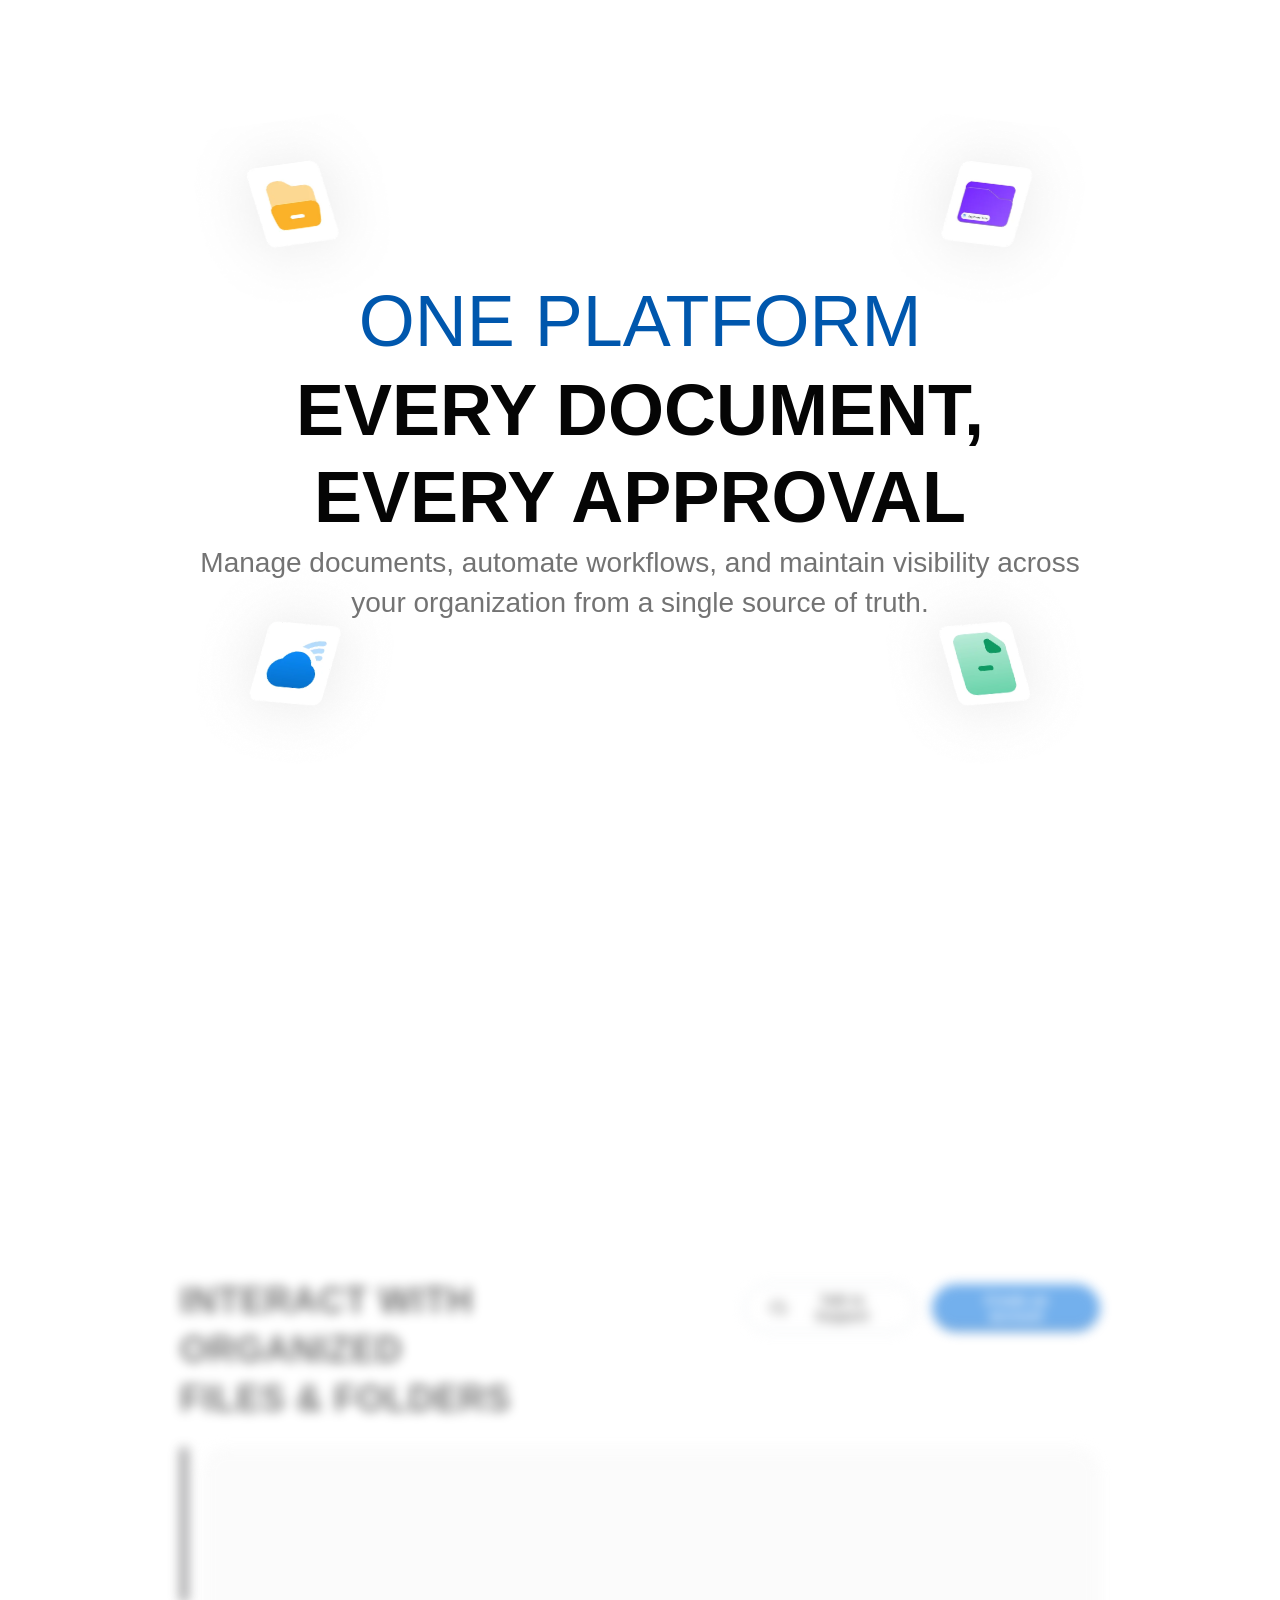
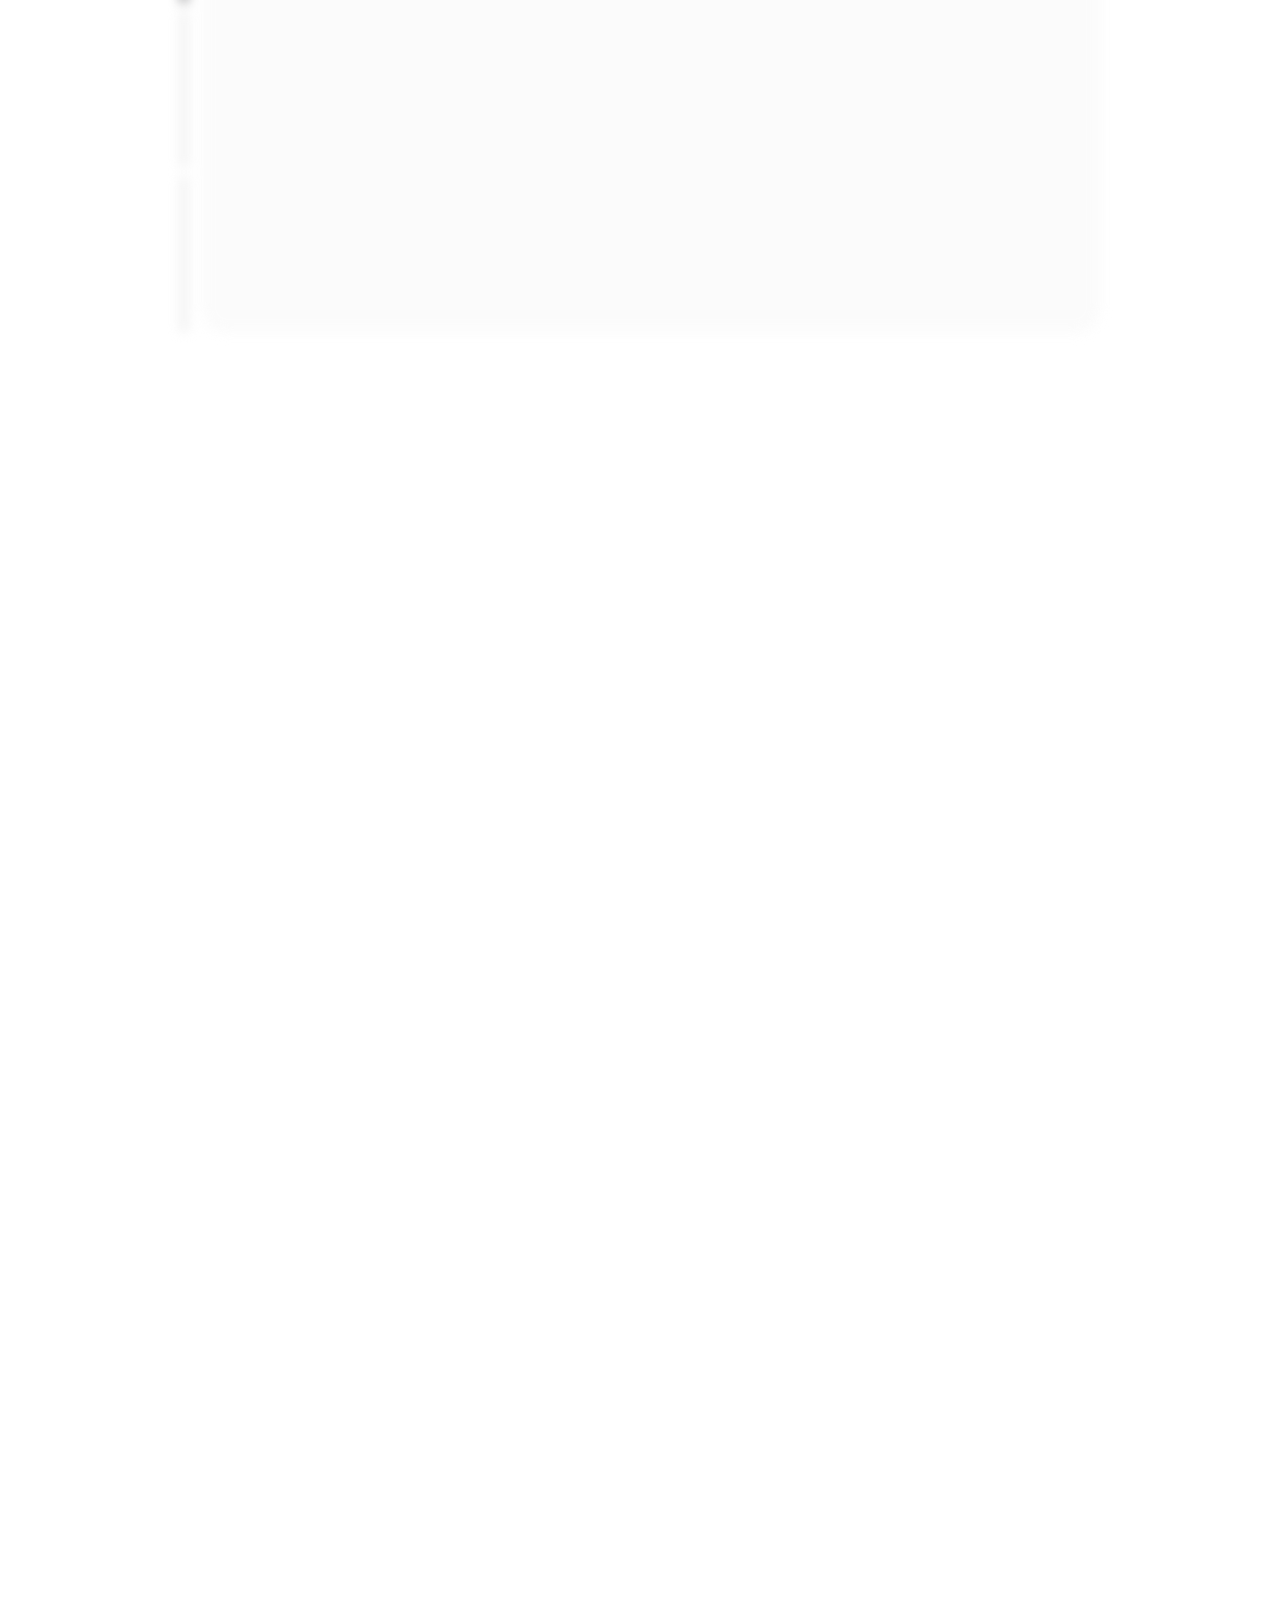
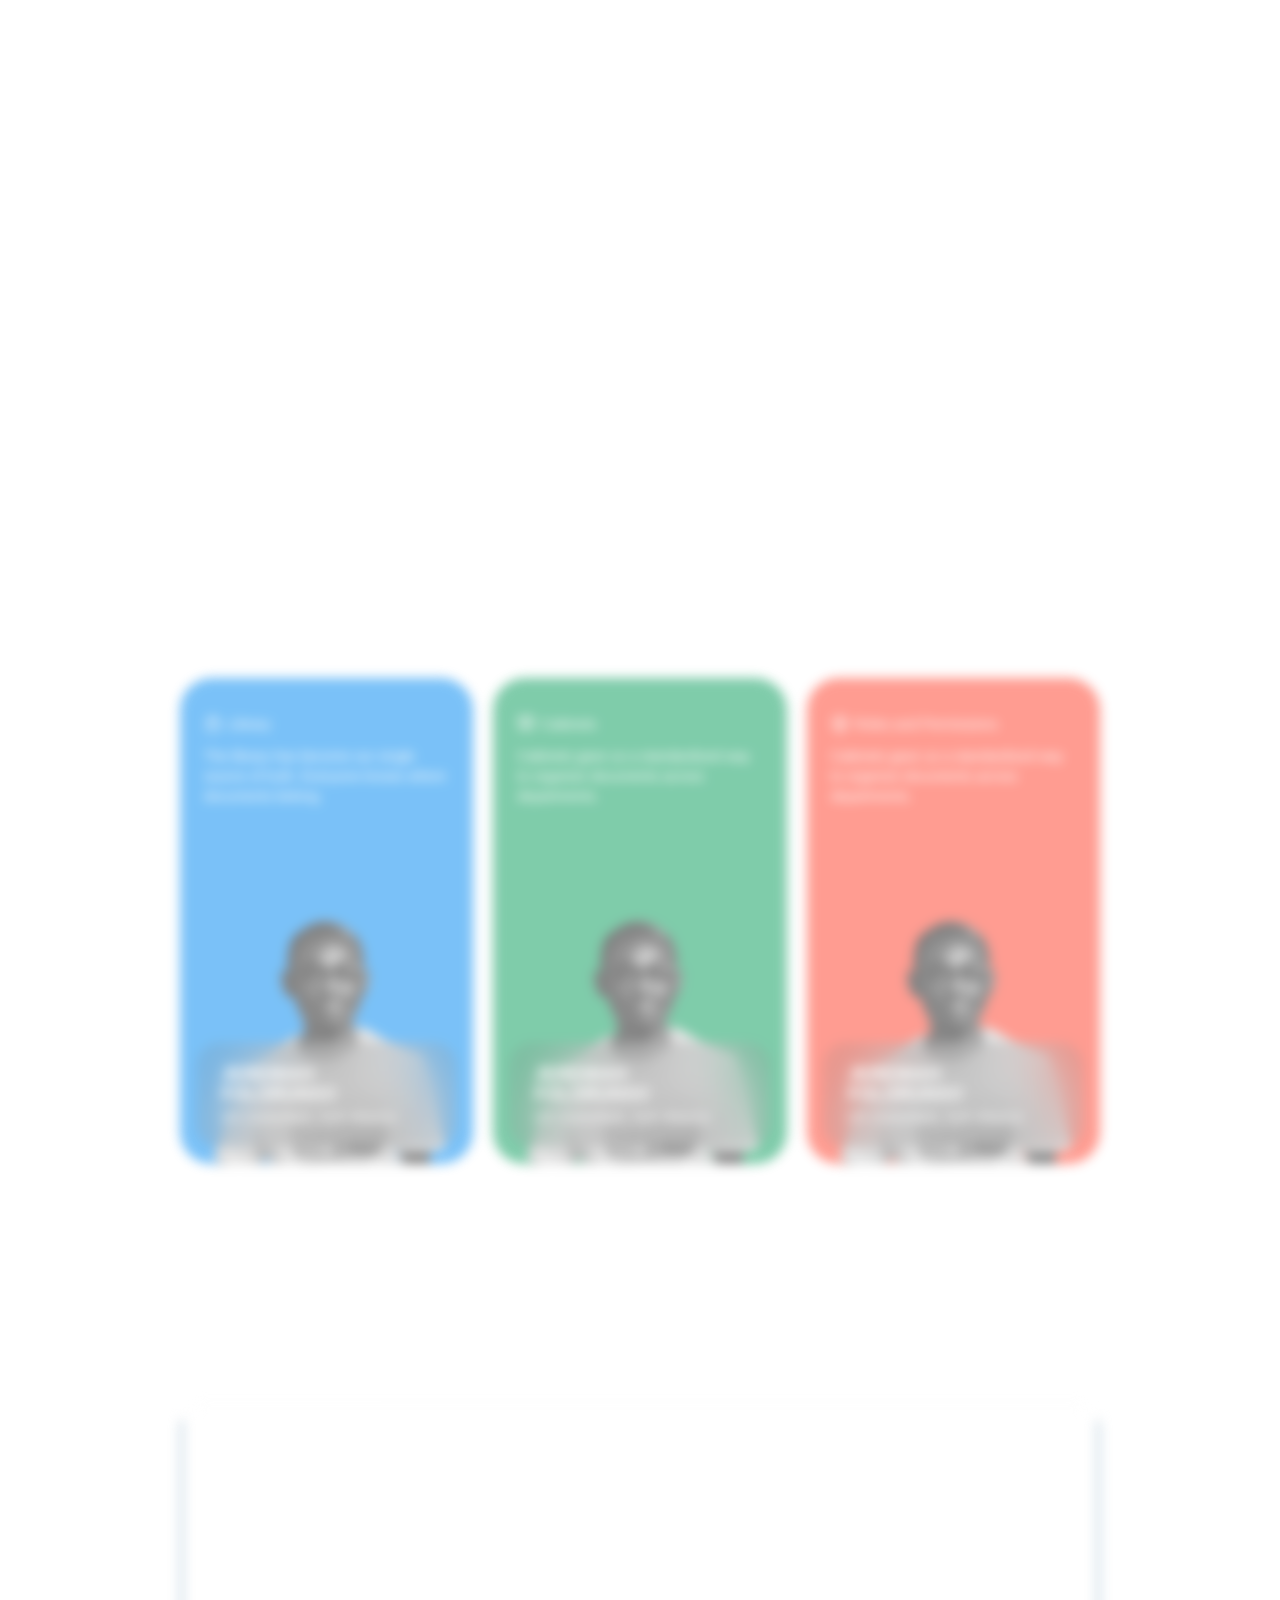
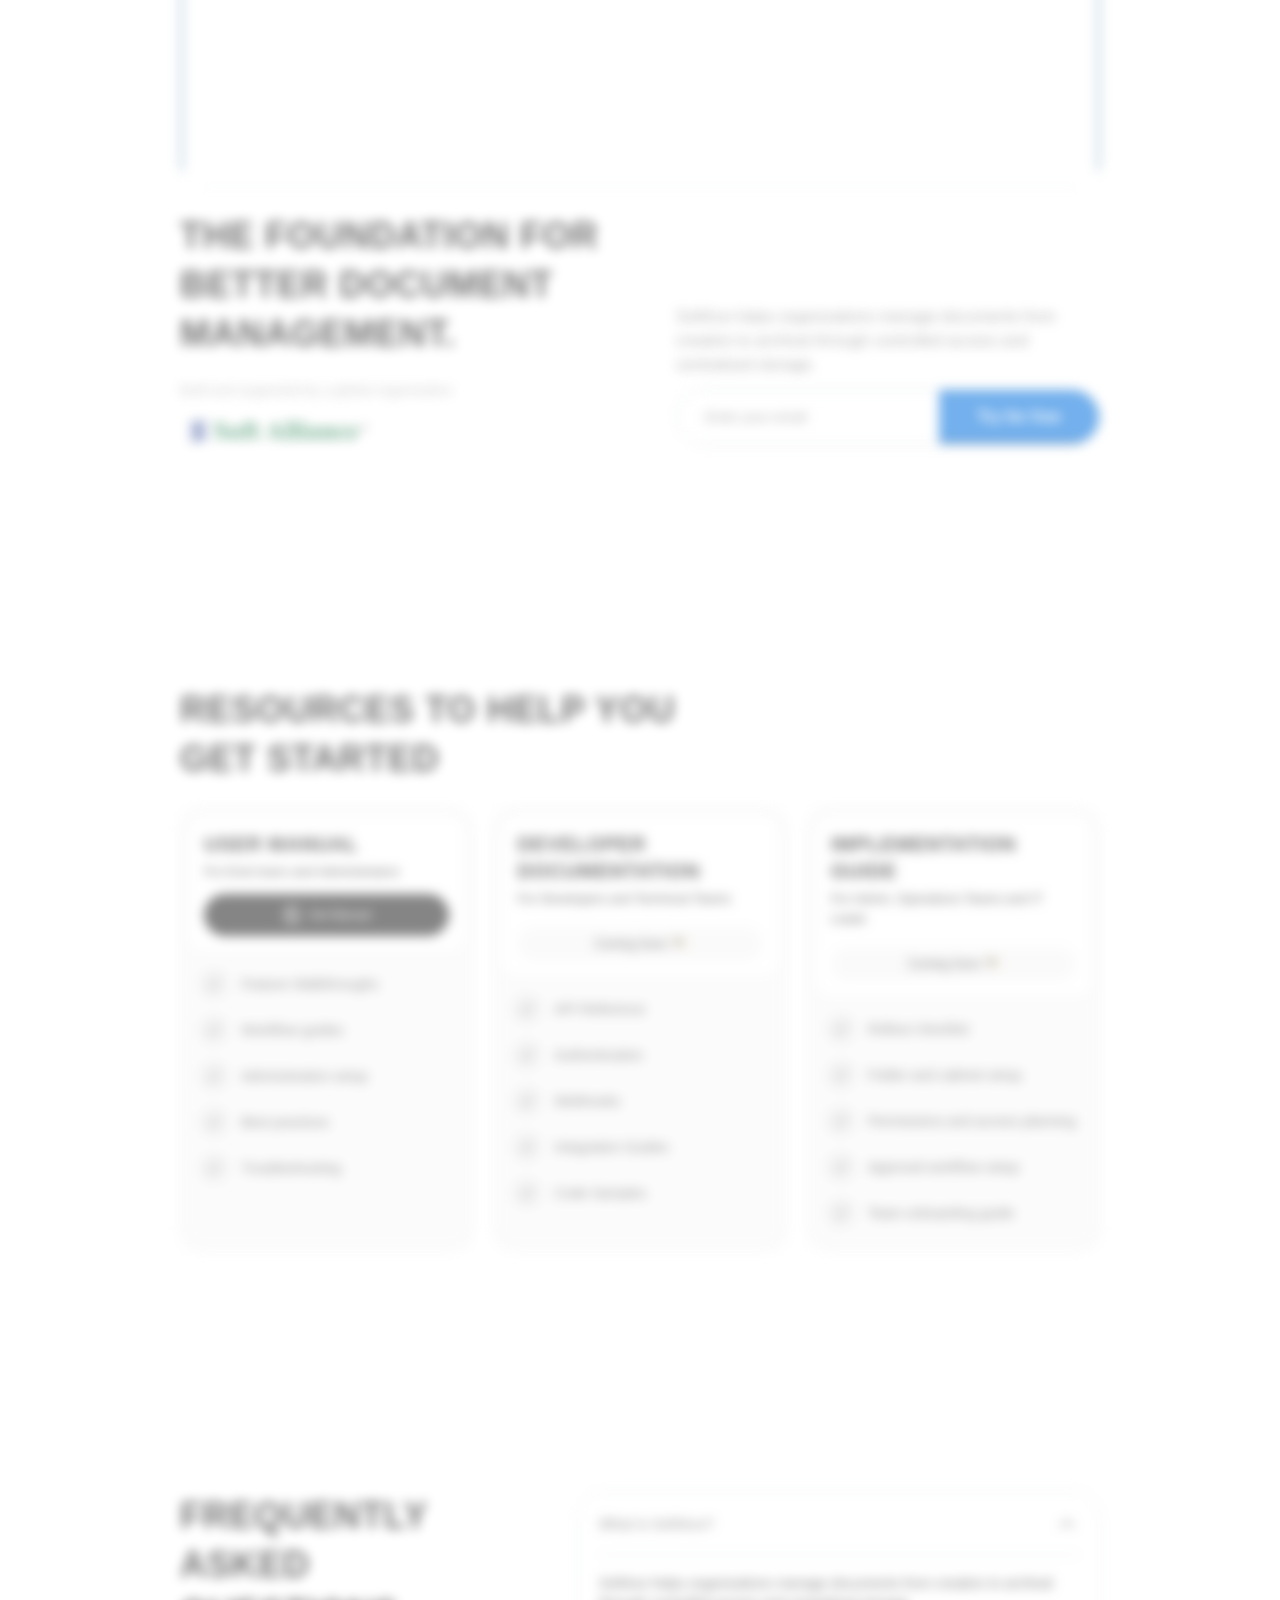
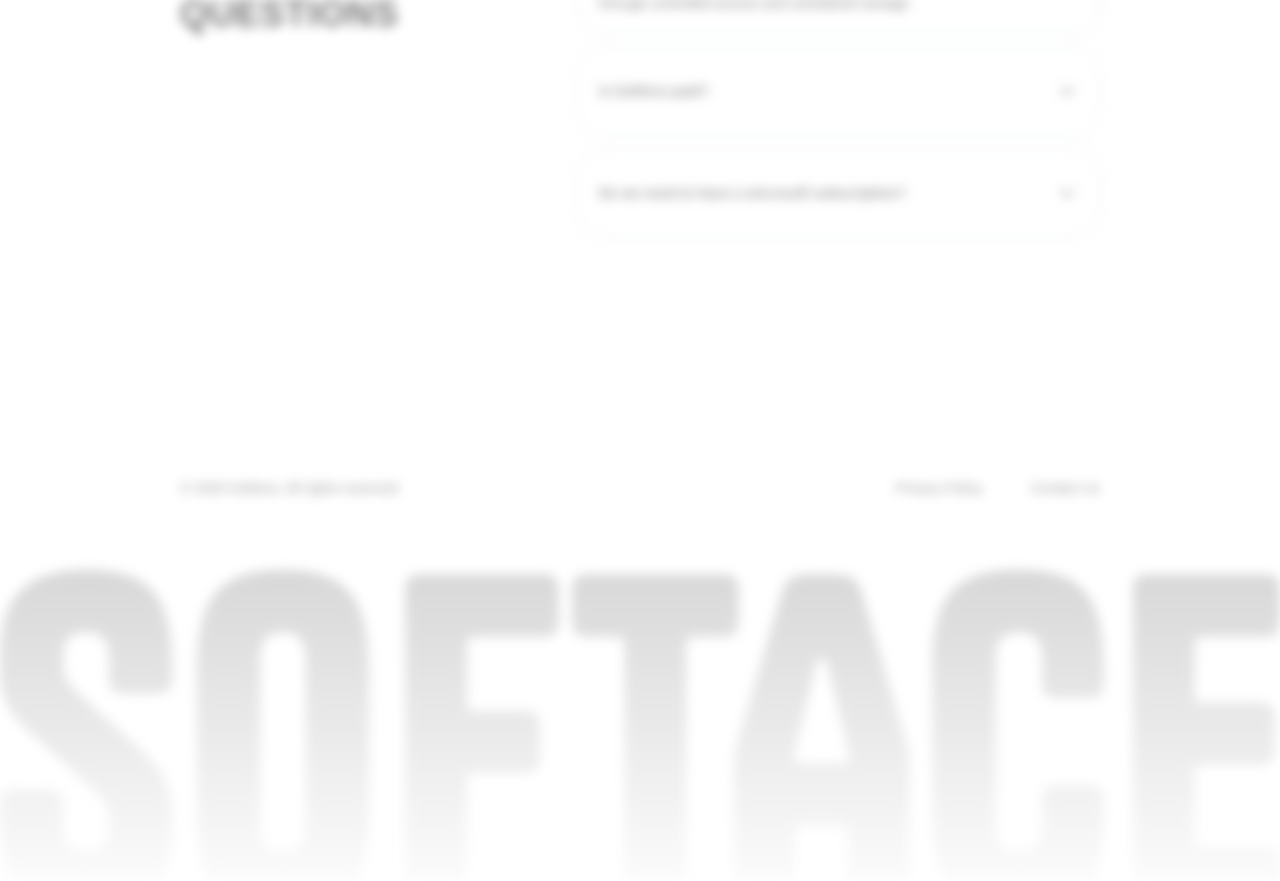
==== index.html @ 682e2b37 "Website Update, 3rd July" ====
<!doctype html>
<html lang="en">
  <head>
    <meta charset="UTF-8" />
    <meta name="viewport" content="width=device-width, initial-scale=1.0" />

    <title>SoftAce</title>

    <link rel="stylesheet" href="./css/style.css" />
  </head>

  <body>
    <main>
      <!-- HERO SECTION -->
      <section class="hero-section">
        <div class="hero-card hero-card-top-left">
          <img src="./assets/images/hero-card-topleft.webp" alt="" />
        </div>

        <div class="hero-card hero-card-top-right">
          <img src="./assets/images/hero-card-topright.webp" alt="" />
        </div>

        <div class="hero-content">
          <p class="hero-kicker">ONE PLATFORM</p>

          <h1>EVERY DOCUMENT, EVERY APPROVAL</h1>

          <p class="hero-description">
            Manage documents, automate workflows, and maintain visibility across your organization
            from a single source of truth.
          </p>
        </div>

        <div class="hero-card hero-card-bottom-left">
          <img src="./assets/images/hero-card-bottomleft.webp" alt="" />
        </div>

        <div class="hero-card hero-card-bottom-right">
          <img src="./assets/images/hero-card-bottomright.webp" alt="" />
        </div>
      </section>

      <!-- FILES SECTION -->
      <section class="files-section reveal-section">
        <div class="files-sticky page-container">
          <div class="files-top">
            <h2 id="filesTitle">
              INTERACT WITH ORGANIZED<br />
              FILES & FOLDERS
            </h2>

            <div class="files-actions">
              <button class="btn btn-secondary" type="button">
                <img src="./assets/icons/customer-support.svg" alt="" />
                Talk to Support
              </button>
              <button class="btn btn-primary" type="button">Create an account</button>
            </div>
          </div>

          <div class="files-showcase">
            <div class="files-progress">
              <span class="active"></span>
              <span></span>
              <span></span>
            </div>

            <div class="files-preview">
              <video
                id="filesPreviewMedia"
                src="./assets/videos/files-preview-1.webm"
                autoplay
                muted
                loop
                playsinline
              ></video>
            </div>
          </div>
        </div>
      </section>

      <section class="testimonial-section page-container reveal-section">
        <div class="testimonial-grid">
          <article class="testimonial-card blue-card">
            <div class="testimonial-top">
              <div class="testimonial-label-row">
                <img src="./assets/icons/folder-library.svg" alt="" class="testimonial-icon" />
                <p class="testimonial-label">Library</p>
              </div>

              <p class="testimonial-text">
                The library has become our single source of truth.
                <strong>Everyone knows where documents belong.</strong>
              </p>
            </div>

            <img
              src="./assets/images/Testimonial_Image_1.png"
              alt="Jeremiah Folorunso"
              class="testimonial-person"
            />

            <div class="testimonial-info">
              <h3>JEREMIAH FOLORUNSO</h3>
              <p>UX Consultant, Soft Alliance</p>
            </div>
          </article>

          <article class="testimonial-card green-card">
            <div class="testimonial-top">
              <div class="testimonial-label-row">
                <img src="./assets/icons/cabinet-03.svg" alt="" class="testimonial-icon" />
                <p class="testimonial-label">Cabinets</p>
              </div>

              <p class="testimonial-text">
                Cabinets gave us a
                <strong>standardized way to organize documents across departments.</strong>
              </p>
            </div>

            <img
              src="./assets/images/Testimonial_Image_1.png"
              alt="Jeremiah Folorunso"
              class="testimonial-person"
            />

            <div class="testimonial-info">
              <h3>JEREMIAH FOLORUNSO</h3>
              <p>UX Consultant, Soft Alliance</p>
            </div>
          </article>

          <article class="testimonial-card red-card">
            <div class="testimonial-top">
              <div class="testimonial-label-row">
                <img src="./assets/icons/microsoft-admin.png" alt="" class="testimonial-icon" />
                <p class="testimonial-label">Roles and Permissions</p>
              </div>

              <p class="testimonial-text">
                Cabinets gave us a
                <strong>standardized way to organize documents across departments.</strong>
              </p>
            </div>

            <img
              src="./assets/images/Testimonial_Image_1.png"
              alt="Jeremiah Folorunso"
              class="testimonial-person"
            />

            <div class="testimonial-info">
              <h3>JEREMIAH FOLORUNSO</h3>
              <p>UX Consultant, Soft Alliance</p>
            </div>
          </article>
        </div>
      </section>

      <!-- FOUNDATION SECTION -->
      <section class="foundation-section page-container reveal-section">
        <div class="foundation-visual">
          <video
            class="foundation-video"
            src="./assets/videos/Product_reveal.webm"
            autoplay
            muted
            loop
            playsinline
          ></video>
        </div>

        <div class="foundation-content">
          <div class="foundation-left">
            <h2>THE FOUNDATION FOR BETTER DOCUMENT MANAGEMENT.</h2>

            <div class="foundation-support">
              <p>Built and supported by a global organization</p>
              <img src="./assets/logos/SA_Logo (2) 1.png" alt="Soft Alliance logo" />
            </div>
          </div>

          <div class="foundation-right">
            <p>
              SoftAce helps organizations manage documents from creation to archival through
              controlled access and centralized storage.
            </p>

            <form class="foundation-form">
              <input type="email" placeholder="Enter your email" />
              <button type="submit">Try for free</button>
            </form>
          </div>
        </div>
      </section>

      <!-- RESOURCES SECTION -->
      <section class="resources-section page-container reveal-section">
        <h2>
          RESOURCES TO HELP YOU<br />
          GET STARTED
        </h2>

        <div class="resources-grid">
          <article class="resource-card">
            <div class="resource-card-top">
              <div>
                <h3>USER MANUAL</h3>
                <p>For End-Users and Administrators</p>

                <a href="#" class="resource-btn">
                  <img src="./assets/icons/file-02.svg" alt="" />
                  Get Manual
                </a>
              </div>
            </div>

            <ul class="resource-list">
              <li>
                <span class="resource-check-wrap">
                  <img src="./assets/icons/tick-02.svg" alt="" class="resource-check-icon" />
                </span>
                <span>Feature Walkthroughs</span>
              </li>

              <li>
                <span class="resource-check-wrap">
                  <img src="./assets/icons/tick-02.svg" alt="" class="resource-check-icon" />
                </span>
                <span>Workflow guides</span>
              </li>

              <li>
                <span class="resource-check-wrap">
                  <img src="./assets/icons/tick-02.svg" alt="" class="resource-check-icon" />
                </span>
                <span>Administration setup</span>
              </li>

              <li>
                <span class="resource-check-wrap">
                  <img src="./assets/icons/tick-02.svg" alt="" class="resource-check-icon" />
                </span>
                <span>Best practices</span>
              </li>

              <li>
                <span class="resource-check-wrap">
                  <img src="./assets/icons/tick-02.svg" alt="" class="resource-check-icon" />
                </span>
                <span>Troubleshooting</span>
              </li>
            </ul>
          </article>

          <article class="resource-card">
            <div class="resource-card-top">
              <div>
                <h3>DEVELOPER DOCUMENTATION</h3>
                <p>For Developers and Technical Teams</p>

                <button class="coming-soon" type="button">Coming Soon 🪂</button>
              </div>
            </div>

            <ul class="resource-list">
              <li>
                <span class="resource-check-wrap">
                  <img src="./assets/icons/tick-02.svg" alt="" class="resource-check-icon" />
                </span>
                <span>API Reference</span>
              </li>
              <li>
                <span class="resource-check-wrap">
                  <img src="./assets/icons/tick-02.svg" alt="" class="resource-check-icon" />
                </span>
                <span>Authentication</span>
              </li>
              <li>
                <span class="resource-check-wrap">
                  <img src="./assets/icons/tick-02.svg" alt="" class="resource-check-icon" />
                </span>
                <span>Webhooks</span>
              </li>
              <li>
                <span class="resource-check-wrap">
                  <img src="./assets/icons/tick-02.svg" alt="" class="resource-check-icon" />
                </span>
                <span>Integration Guides</span>
              </li>
              <li>
                <span class="resource-check-wrap">
                  <img src="./assets/icons/tick-02.svg" alt="" class="resource-check-icon" />
                </span>
                <span>Code Samples</span>
              </li>
            </ul>
          </article>

          <article class="resource-card">
            <div class="resource-card-top">
              <div>
                <h3>IMPLEMENTATION GUIDE</h3>
                <p>For Admin, Operations Teams and IT Leads</p>

                <button class="coming-soon" type="button">Coming Soon 🪂</button>
              </div>
            </div>

            <ul class="resource-list">
              <li>
                <span class="resource-check-wrap">
                  <img src="./assets/icons/tick-02.svg" alt="" class="resource-check-icon" />
                </span>
                <span>Rollout checklist</span>
              </li>

              <li>
                <span class="resource-check-wrap">
                  <img src="./assets/icons/tick-02.svg" alt="" class="resource-check-icon" />
                </span>
                <span>Folder and cabinet setup</span>
              </li>

              <li>
                <span class="resource-check-wrap">
                  <img src="./assets/icons/tick-02.svg" alt="" class="resource-check-icon" />
                </span>
                <span>Permissions and access planning</span>
              </li>

              <li>
                <span class="resource-check-wrap">
                  <img src="./assets/icons/tick-02.svg" alt="" class="resource-check-icon" />
                </span>
                <span>Approval workflow setup</span>
              </li>

              <li>
                <span class="resource-check-wrap">
                  <img src="./assets/icons/tick-02.svg" alt="" class="resource-check-icon" />
                </span>
                <span>Team onboarding guide</span>
              </li>
            </ul>
          </article>
        </div>
      </section>

      <!-- FAQ SECTION -->
      <section class="faq-section page-container reveal-section">
        <h2>
          FREQUENTLY ASKED<br />
          QUESTIONS
        </h2>

        <div class="faq-list">
          <div class="faq-item active">
            <button class="faq-question" type="button">
              <span>What is SoftAce?</span>
              <span class="faq-icon">
                <img src="./assets/icons/arrow-down-01-round.svg" alt="" class="faq-check-icon" />
              </span>
            </button>

            <div class="faq-answer">
              <p>
                SoftAce helps organizations manage documents from creation to archival through
                controlled access and centralized storage.
              </p>
            </div>
          </div>

          <div class="faq-item">
            <button class="faq-question" type="button">
              <span>Is SoftAce paid?</span>
              <span class="faq-icon">
                <img src="./assets/icons/arrow-down-01-round.svg" alt="" class="faq-check-icon" />
              </span>
            </button>

            <div class="faq-answer">
              <p>
                Yes. SoftAce is available based on your organization’s document needs and setup.
              </p>
            </div>
          </div>

          <div class="faq-item">
            <button class="faq-question" type="button">
              <span>Do we need to have a microsoft subscription?</span>
              <span class="faq-icon">
                <img src="./assets/icons/arrow-down-01-round.svg" alt="" class="faq-check-icon" />
              </span>
            </button>

            <div class="faq-answer">
              <p>No. SoftAce can be used as a standalone document management platform.</p>
            </div>
          </div>
        </div>
      </section>

      <!-- FOOTER -->
      <footer class="footer-section reveal-section">
        <div class="footer-top page-container">
          <p>© 2026 SoftAce, All rights reserved.</p>

          <div class="footer-links">
            <a href="#">Privacy Policy</a>
            <a href="#">Contact Us</a>
          </div>
        </div>

        <div class="footer-wordmark">
          <img src="./assets/images/softace-footer-wordmark.svg" alt="SoftAce" />
        </div>
      </footer>
    </main>

    <script src="./js/script.js"></script>
  </body>
</html>
---- css/style.css ----
/* ========================================
   RESET
======================================== */

*,
*::before,
*::after {
  box-sizing: border-box;
}

* {
  margin: 0;
  padding: 0;
}

html {
  scroll-behavior: smooth;
}

body {
  min-height: 100vh;
  font-family: "Satoshi", Arial, sans-serif;
  background: #ffffff;
  color: #050505;
}

img {
  display: block;
  max-width: 100%;
}

button,
input {
  font: inherit;
}

/* ========================================
   FONTS
======================================== */

@font-face {
  font-family: "Tanker";
  src: url("../assets/fonts/Tanker-Regular.woff2") format("woff2");
  font-weight: 400;
  font-style: normal;
  font-display: swap;
}

@font-face {
  font-family: "Satoshi";
  src: url("../assets/fonts/Satoshi-Regular.woff2") format("woff2");
  font-weight: 400;
  font-style: normal;
  font-display: swap;
}

/* ========================================
   VARIABLES
======================================== */

:root {
  --blue: #0057ad;
  --primary-blue: #006fde;
  --black: #050505;
  --white: #ffffff;
  --grey: #737373;

  --gray05: #e8e8e8;
  --gray10: #d1d1d1;
  --gray15: #bababb;
  --gray20: #a3a3a4;
  --gray30: #747476;
  --gray40: #464649;
  --gray50: #18181b;

  --page-margin: 280px;
  --section-gap: 240px;

  --radius-sm: 16px;
  --radius-md: 24px;
  --radius-lg: 32px;
  --radius-pill: 999px;
}

/* ========================================
   GLOBAL
======================================== */

.page-container {
  margin-inline: var(--page-margin);
}

.section-title {
  font-family: "Tanker", sans-serif;
  font-size: 48px;
  line-height: 65px;
  text-transform: uppercase;
  color: var(--black);
}

.reveal-section {
  opacity: 0.55;
  filter: blur(6px);
  transform: translateY(14px);
  transition:
    opacity 0.7s ease,
    filter 0.7s ease,
    transform 0.7s ease;
  will-change: opacity, filter, transform;
}

.reveal-section.in-view {
  opacity: 1;
  filter: blur(0);
  transform: translateY(0);
}

/* ========================================
   HERO SECTION
======================================== */

.hero-section {
  position: relative;
  min-height: 100vh;
  min-height: 100svh;
  overflow: hidden;
  display: grid;
  place-items: center;
}

.hero-content {
  position: relative;
  z-index: 2;
  max-width: 920px;
  margin-inline: 20px;
  text-align: center;
}

.hero-kicker,
.hero-content h1 {
  font-family: "Tanker", sans-serif;
  font-size: 72px;
  line-height: 87px;
  letter-spacing: 2%;
  text-transform: uppercase;
}

.hero-kicker {
  color: var(--blue);
}

.hero-content h1 {
  margin-top: 2px;
  color: var(--black);
}

.hero-description {
  max-width: 920px;
  margin: 2px auto 0;
  font-size: 28px;
  line-height: 40px;
  font-weight: 500;
  color: var(--grey);
}

.hero-card {
  position: absolute;
  z-index: 1;
  width: 230px;
  opacity: 0;
  animation: cardSpread 1.15s cubic-bezier(0.19, 1, 0.22, 1) forwards;
}

.hero-card-top-left {
  top: 120px;
  left: var(--page-margin);
  --start-x: 520px;
  --start-y: 240px;
  --card-rotate: -8deg;
  animation-delay: 0.08s;
}

.hero-card-top-right {
  top: 120px;
  right: var(--page-margin);
  --start-x: -520px;
  --start-y: 240px;
  --card-rotate: 7deg;
  animation-delay: 0.16s;
}

.hero-card-bottom-left {
  bottom: 120px;
  left: var(--page-margin);
  --start-x: 520px;
  --start-y: -240px;
  --card-rotate: 7deg;
  animation-delay: 0.24s;
}

.hero-card-bottom-right {
  bottom: 120px;
  right: var(--page-margin);
  --start-x: -520px;
  --start-y: -240px;
  --card-rotate: -7deg;
  animation-delay: 0.32s;
}

/* ========================================
   FILES SECTION
======================================== */

.files-section {
  position: relative;
  height: 300vh;
  margin-top: var(--section-gap);
}

.files-sticky {
  position: sticky;
  top: 0;
  min-height: 100vh;
  display: flex;
  flex-direction: column;
  justify-content: center;
}

.files-top {
  display: flex;
  align-items: flex-start;
  justify-content: space-between;
  gap: 48px;
  margin-bottom: 24px;
}

.files-top h2 {
  font-family: "Tanker", sans-serif;
  font-size: 36px;
  line-height: 49px;
  letter-spacing: 0.02em;
  text-transform: uppercase;
  color: var(--black);
}

.files-actions {
  display: flex;
  align-items: center;
  gap: 16px;
  padding-top: 8px;
}

.files-actions button,
.btn {
  appearance: none;
  -webkit-appearance: none;
  height: 48px;
  padding: 0 24px;
  border-radius: 999px;
  font-family: "Satoshi", Arial, sans-serif;
  font-size: 14px;
  font-weight: 700;
  cursor: pointer;
}

.btn-secondary {
  background: #ffffff;
  color: #111111;
  border: 1px solid #b8c3cf;
  gap: 6px;
  display: inline-flex;
  align-items: center;
  justify-content: center;
}

.btn-primary {
  background: #006fde;
  color: #ffffff;
  border: 1px solid #006fde;
  box-shadow: inset 0 -4px 0 rgba(0, 0, 0, 0.18);
}

.files-showcase {
  display: grid;
  grid-template-columns: 8px 1fr;
  gap: 14px;
  align-items: stretch;
}

.files-progress {
  height: 486px;
  display: grid;
  grid-template-rows: repeat(3, 1fr);
  gap: 8px;
}

.files-progress span {
  width: 8px;
  height: 100%;
  border-radius: var(--radius-pill);
  background: #e5e5e5;
}

.files-progress span.active {
  background: var(--gray40);
}

.files-preview {
  height: 486px;
  border-radius: 24px;
  overflow: hidden;
  background: #f8f8f8;
}

.files-preview video {
  width: 100%;
  height: 100%;
  object-fit: contain;
}

/* =========================
   TESTIMONIAL SECTION
========================= */

.testimonial-section {
  margin-top: 24px;
}

.testimonial-grid {
  display: grid;
  grid-template-columns: repeat(3, minmax(0, 1fr));
  gap: 20px;
  align-items: stretch;
}

.testimonial-card {
  position: relative;
  width: 100%;
  height: 486px;
  border-radius: 32px;
  overflow: hidden;
  padding: 36px 24px 0;
  color: #ffffff;
}

.blue-card {
  background: #0d8ff2;
}

.green-card {
  background: #16a265;
}

.red-card {
  background: #ff4b37;
}

/* =========================
   TOP CONTENT
========================= */

.testimonial-top {
  position: relative;
  z-index: 2;
  max-width: 320px;
}

.testimonial-label-row {
  display: flex;
  align-items: center;
  gap: 6px;
  margin-bottom: 12px;
}

.testimonial-icon {
  width: 18px;
  height: 18px;
  flex-shrink: 0;
}

.testimonial-label {
  font-size: 14px;
  line-height: 20px;
  font-weight: 500;
  color: #ffffff;
}

.testimonial-text {
  font-size: 14px;
  line-height: 20px;
  font-weight: 300;
  color: #ffffff;
}

.testimonial-text strong {
  font-weight: 500;
}

/* =========================
   PERSON IMAGE
========================= */

.testimonial-person {
  position: absolute;
  left: 50%;
  bottom: 0;
  transform: translateX(-50%);
  width: 90%;
  max-width: 320px;
  z-index: 1;
  pointer-events: none;
}

/* =========================
   BOTTOM INFO STRIP
========================= */

.testimonial-info {
  position: absolute;
  left: 16px;
  right: 16px;
  bottom: 16px;
  z-index: 3;

  padding: 22px 24px 20px;
  border-radius: 24px;

  background: rgba(0, 0, 0, 0.15);
  border: 1px solid rgba(255, 255, 255, 0.08);
  backdrop-filter: blur(24px);
  -webkit-backdrop-filter: blur(24px);
}

.testimonial-info h3 {
  font-family: "Tanker", sans-serif;
  font-size: 18px;
  line-height: 1.1;
  letter-spacing: 3%;
  color: #ffffff;
  margin-bottom: 2px;
}

.testimonial-info p {
  font-size: 14px;
  line-height: 20px;
  color: #ffffff;
}

/* ========================================
   FOUNDATION SECTION
======================================== */

.foundation-section {
  margin-top: var(--section-gap);
}

.foundation-visual {
  width: 100%;
  overflow: hidden;
  border-radius: 24px;
  background: #ffffff;
}

.foundation-video {
  width: 100%;
  height: auto;
  object-fit: contain;
  display: block;
}

.foundation-content {
  margin-top: 24px;
  display: grid;
  grid-template-columns: 1fr 1fr;
  gap: 72px;
  align-items: end;
}

.foundation-left {
  display: flex;
  flex-direction: column;
  gap: 20px;
}

.foundation-left h2 {
  font-family: "Tanker", sans-serif;
  font-size: 36px;
  line-height: 49px;
  letter-spacing: 0.02em;
  text-transform: uppercase;
  color: var(--black);
}

.foundation-support {
  display: flex;
  flex-direction: column;
  gap: 12px;
}

.foundation-support p {
  font-size: 14px;
  font-weight: 400;
  line-height: 24px;
  color: var(--gray20);
}

.foundation-support img {
  width: 190px;
  height: auto;
}

.foundation-right {
  display: flex;
  flex-direction: column;
  gap: 12px;
}

.foundation-right p {
  max-width: 660px;
  font-size: 16px;
  font-weight: 400;
  line-height: 24px;
  color: var(--gray30);
}

.foundation-form {
  width: 100%;
  height: 56px;
  display: flex;
  border: 1px solid #aebdca;
  border-radius: var(--radius-pill);
  overflow: hidden;
}

.foundation-form input {
  flex: 1;
  border: 0;
  outline: 0;
  padding: 0 28px;
  font-size: 14px;
  font-weight: 400;
}

.foundation-form button {
  width: 160px;
  border: 0;
  background: var(--primary-blue);
  color: var(--white);
  font-size: 16px;
  font-weight: 700;
  cursor: pointer;
  box-shadow: inset 0 -4px 0 rgba(0, 0, 0, 0.18);
}

/* ========================================
   RESOURCES SECTION
======================================== */

.resources-section {
  margin-top: var(--section-gap);
}

.resources-section h2 {
  font-family: "Tanker", sans-serif;
  font-size: 36px;
  line-height: 49px;
  letter-spacing: 0.02em;
  text-transform: uppercase;
  color: var(--black);
}

.resources-grid {
  margin-top: 24px;
  display: grid;
  grid-template-columns: repeat(3, minmax(0, 1fr));
  gap: 20px;
}

.resource-card {
  padding: 6px;
  border: 1px solid var(--gray05);
  border-radius: 20px;
  background: #f8f8f8;
  min-width: 0;
}

.resource-card-top {
  min-height: 126px;
  padding: 16px;
  border: 1px solid var(--gray05);
  border-radius: 16px;
  background: var(--white);
  display: flex;
  flex-direction: column;
  justify-content: flex-start;
  overflow: hidden;
}

.resource-card-top h3 {
  font-family: "Tanker", sans-serif;
  font-size: 20px;
  line-height: 27px;
  letter-spacing: 0.03em;
  text-transform: uppercase;
  color: var(--black);
}

.resource-card-top p {
  margin-top: 4px;
  font-size: 13px;
  line-height: 20px;
  color: var(--black);
}

.resource-btn {
  width: 100%;
  margin-top: 12px;
  min-height: 32px;
  padding: 12px 16px;
  border-radius: var(--radius-pill);
  background: #222222;
  color: var(--white);
  display: inline-flex;
  align-items: center;
  justify-content: center;
  gap: 8px;
  font-size: 12px;
  line-height: 16px;
  font-weight: 400;
  text-decoration: none;
}

.coming-soon {
  width: 100%;
  margin-top: 18px;
  height: 34px;
  border: 0;
  border-radius: var(--radius-pill);
  background: #f6f6f6;
  font-size: 12px;
  color: #111111;
}

.resource-list {
  padding: 16px 12px;
  list-style: none;
  display: grid;
  gap: 16px;
}

.resource-list li {
  display: flex;
  align-items: center;
  gap: 12px;
  font-size: 14px;
  line-height: 20px;
  font-weight: 500;
  color: var(--gray40);
}

.resource-check-wrap {
  width: 30px;
  height: 30px;
  border-radius: 999px;
  background: var(--gray05);
  display: flex;
  align-items: center;
  justify-content: center;
  flex-shrink: 0;
}

.resource-check-icon {
  width: 14px;
  height: 14px;
  display: block;
}


/* ========================================
   FAQ SECTION
======================================== */

.faq-section {
  margin-top: var(--section-gap);
  display: grid;
  grid-template-columns: 360px 1fr;
  gap: 38px;
  align-items: start;
}

.faq-section h2 {
  font-family: "Tanker", sans-serif;
  font-size: 36px;
  line-height: 49px;
  letter-spacing: 0.02em;
  text-transform: uppercase;
  color: var(--black);
}

.faq-list {
  display: grid;
  gap: 12px;
}

.faq-item {
  border: 1px solid #cbd5df;
  border-radius: var(--radius-md);
  background: var(--white);
  overflow: hidden;
}

.faq-question {
  width: 100%;
  min-height: 88px;
  padding: 0 20px;
  border: 0;
  background: var(--white);
  display: flex;
  align-items: center;
  justify-content: space-between;
  gap: 18px;
  font-size: 14px;
  line-height: 20px;
  font-weight: 700;
  color: var(--gray40);
  text-align: left;
  cursor: pointer;
}

.faq-item.active .faq-question {
  min-height: auto;
  padding: 20px 20px 18px;
  color: var(--gray30);
}

.faq-icon {
  flex: 0 0 24px;
  width: 24px;
  height: 24px;
  color: var(--gray40);
  display: grid;
  place-items: center;
  transition: transform 0.25s ease;
}

.faq-answer {
  max-height: 0;
  overflow: hidden;
  padding: 0 20px;
  transition: max-height 0.3s ease;
}

.faq-answer p {
  padding-top: 18px;
  border-top: 1px solid #ced6de;
  font-size: 14px;
  line-height: 20px;
  color: var(--gray50);
}

.faq-item.active .faq-answer {
  max-height: 200px;
  padding-bottom: 20px;
}

.faq-item.active .faq-icon {
  transform: rotate(180deg);
}

/* ========================================
   FOOTER
======================================== */

.footer-section {
  margin-top: var(--section-gap);
  overflow: hidden;
}

.footer-top {
  display: flex;
  align-items: center;
  justify-content: space-between;
  gap: 40px;
  margin-bottom: 72px;
}

.footer-top p,
.footer-links a {
  font-size: 14px;
  line-height: 20px;
  font-weight: 500;
  color: var(--gray40);
}

.footer-links {
  display: flex;
  align-items: center;
  gap: 48px;
}

.footer-links a {
  text-decoration: none;
}

.footer-wordmark {
  width: 100vw;
  margin-left: 50%;
  transform: translateX(-50%);
}

.footer-wordmark img {
  width: 100%;
  height: auto;
  display: block;
}

/* ========================================
   ANIMATIONS
======================================== */

@keyframes cardSpread {
  from {
    opacity: 0;
    transform: translate(var(--start-x), var(--start-y)) scale(0.65) rotate(0deg);
  }

  to {
    opacity: 1;
    transform: translate(0, 0) scale(1) rotate(var(--card-rotate));
  }
}

/* ========================================
   RESPONSIVE
======================================== */

@media (max-width: 1440px) {
  :root {
    --page-margin: 180px;
  }
}

@media (max-width: 1024px) {
  :root {
    --page-margin: 140px;
    --section-gap: 180px;
  }

  .hero-card {
    width: 150px;
  }

  .hero-card-top-left,
  .hero-card-top-right {
    top: 100px;
  }

  .hero-card-bottom-left,
  .hero-card-bottom-right {
    bottom: 100px;
  }
}

@media (max-width: 767px) {
  :root {
    --page-margin: 20px;
    --section-gap: 120px;
  }

  .hero-card {
    width: 86px;
  }

  .hero-card-top-left,
  .hero-card-top-right {
    top: 80px;
  }

  .hero-card-bottom-left,
  .hero-card-bottom-right {
    bottom: 80px;
  }
}
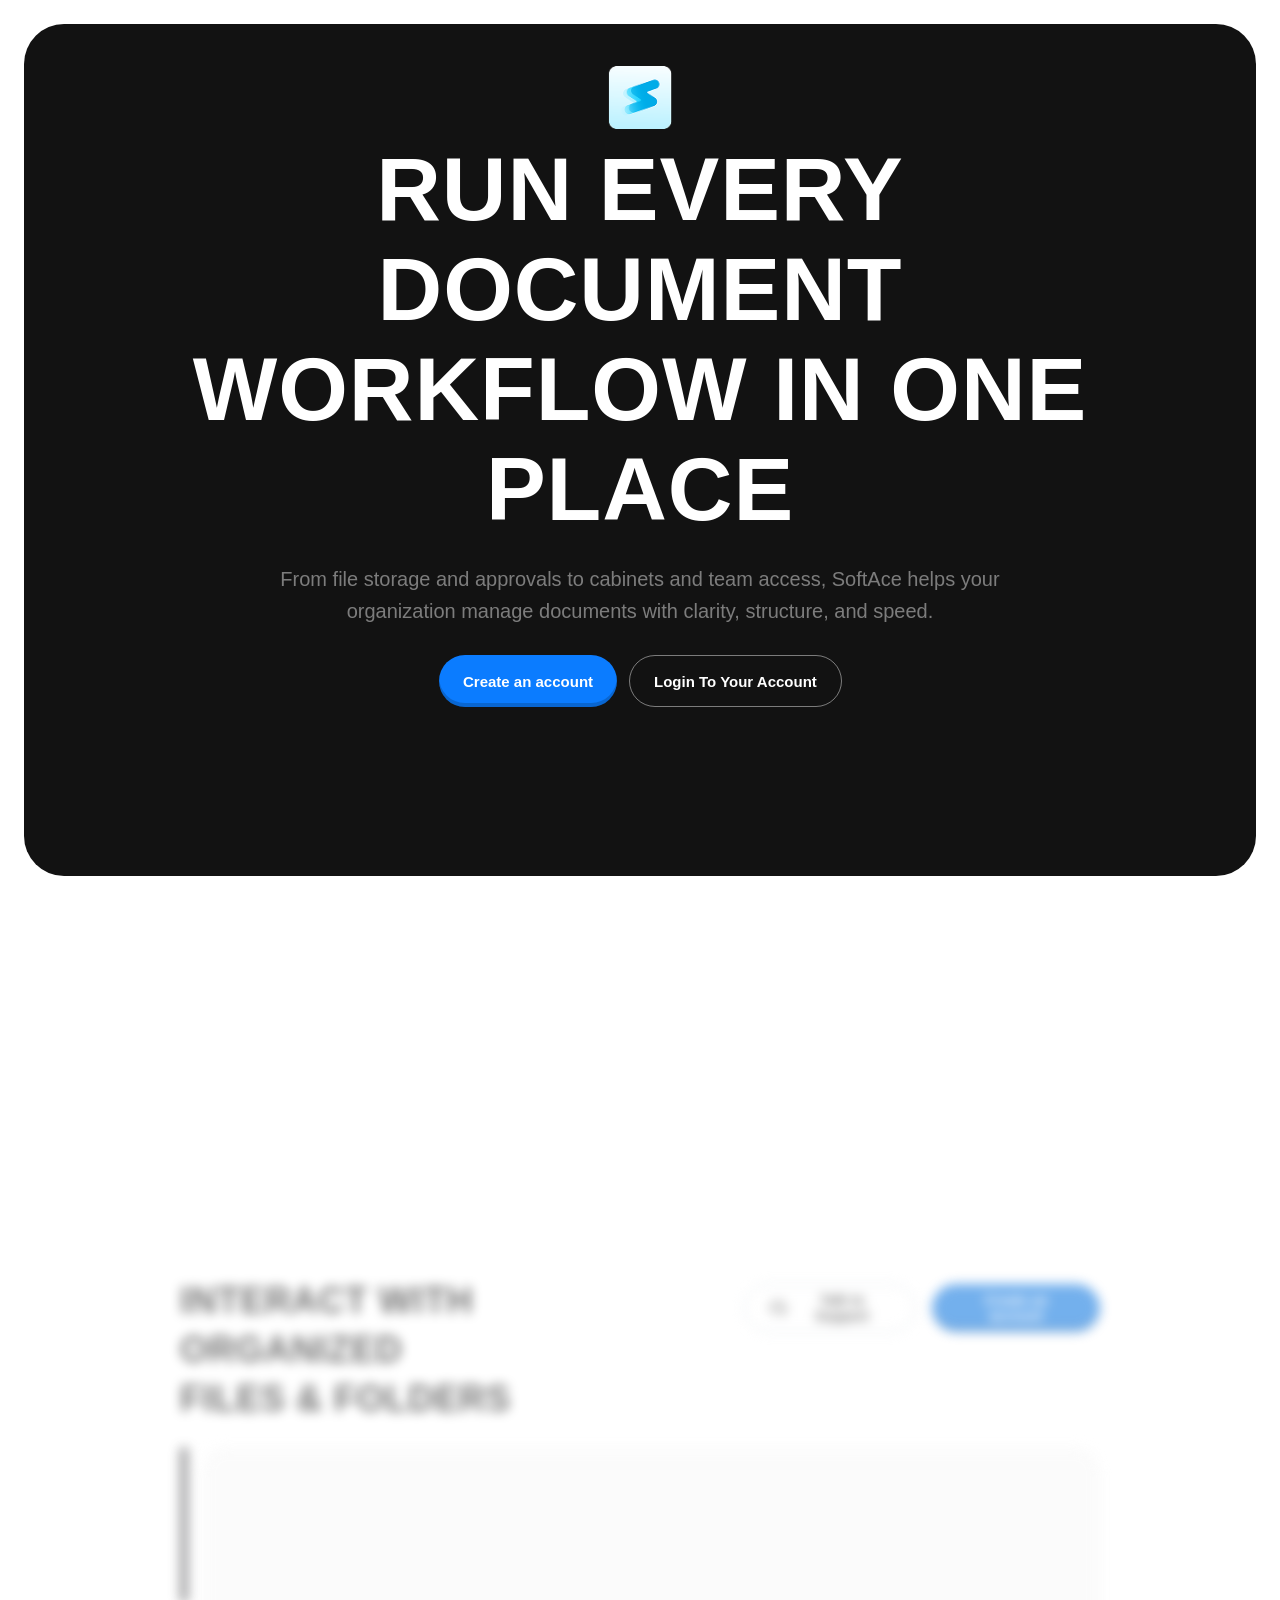
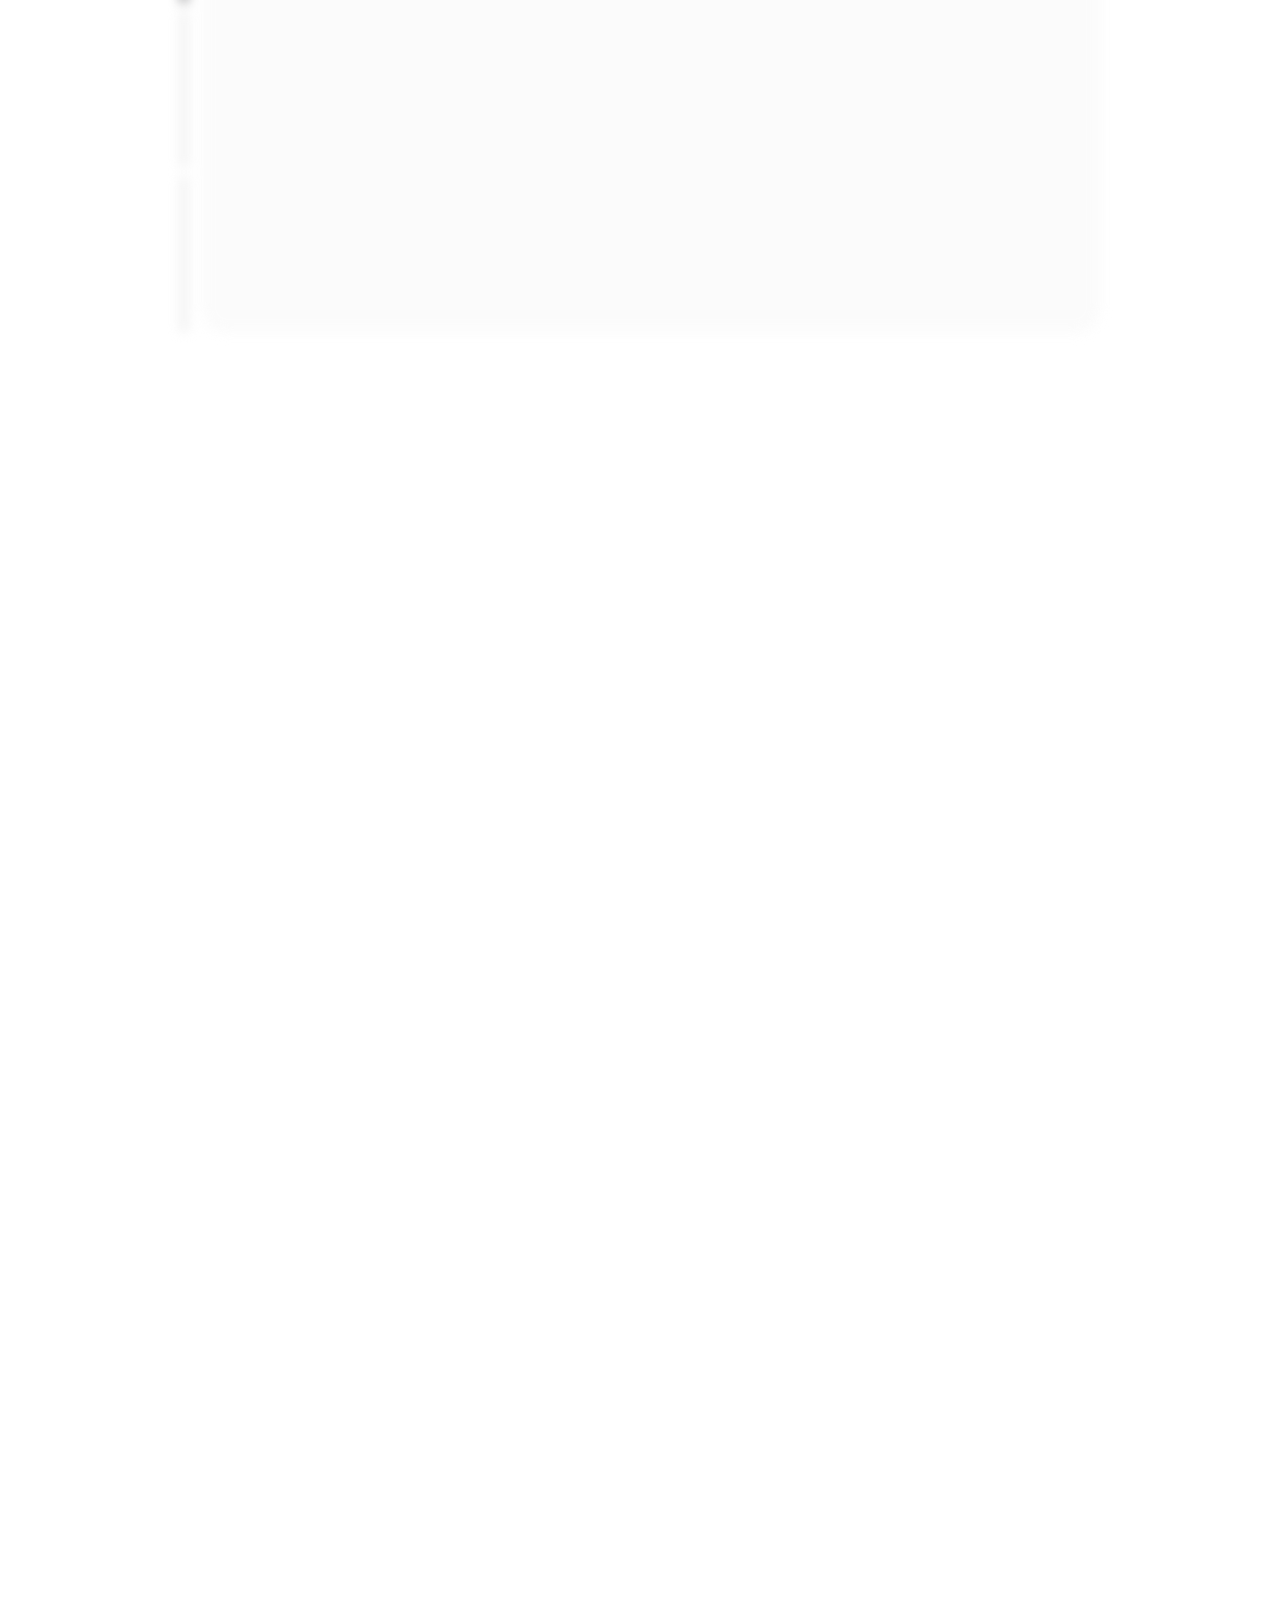
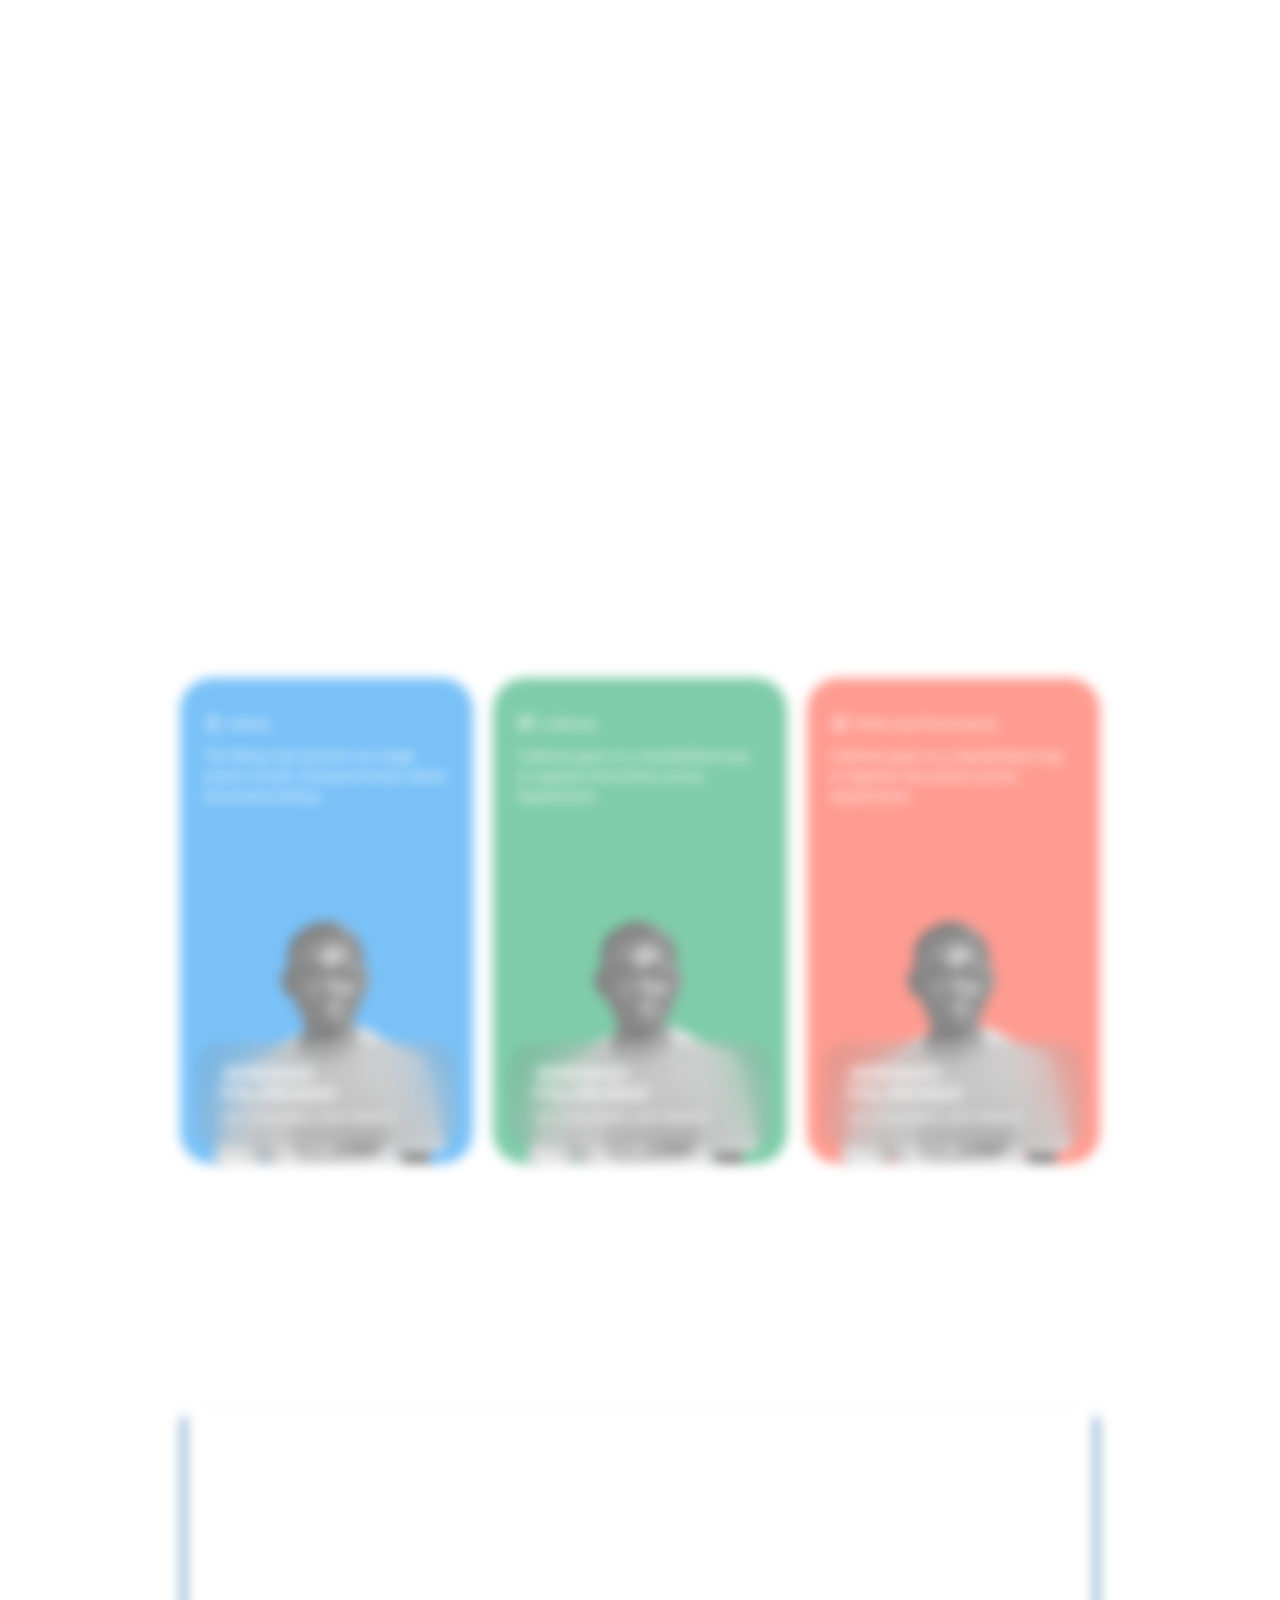
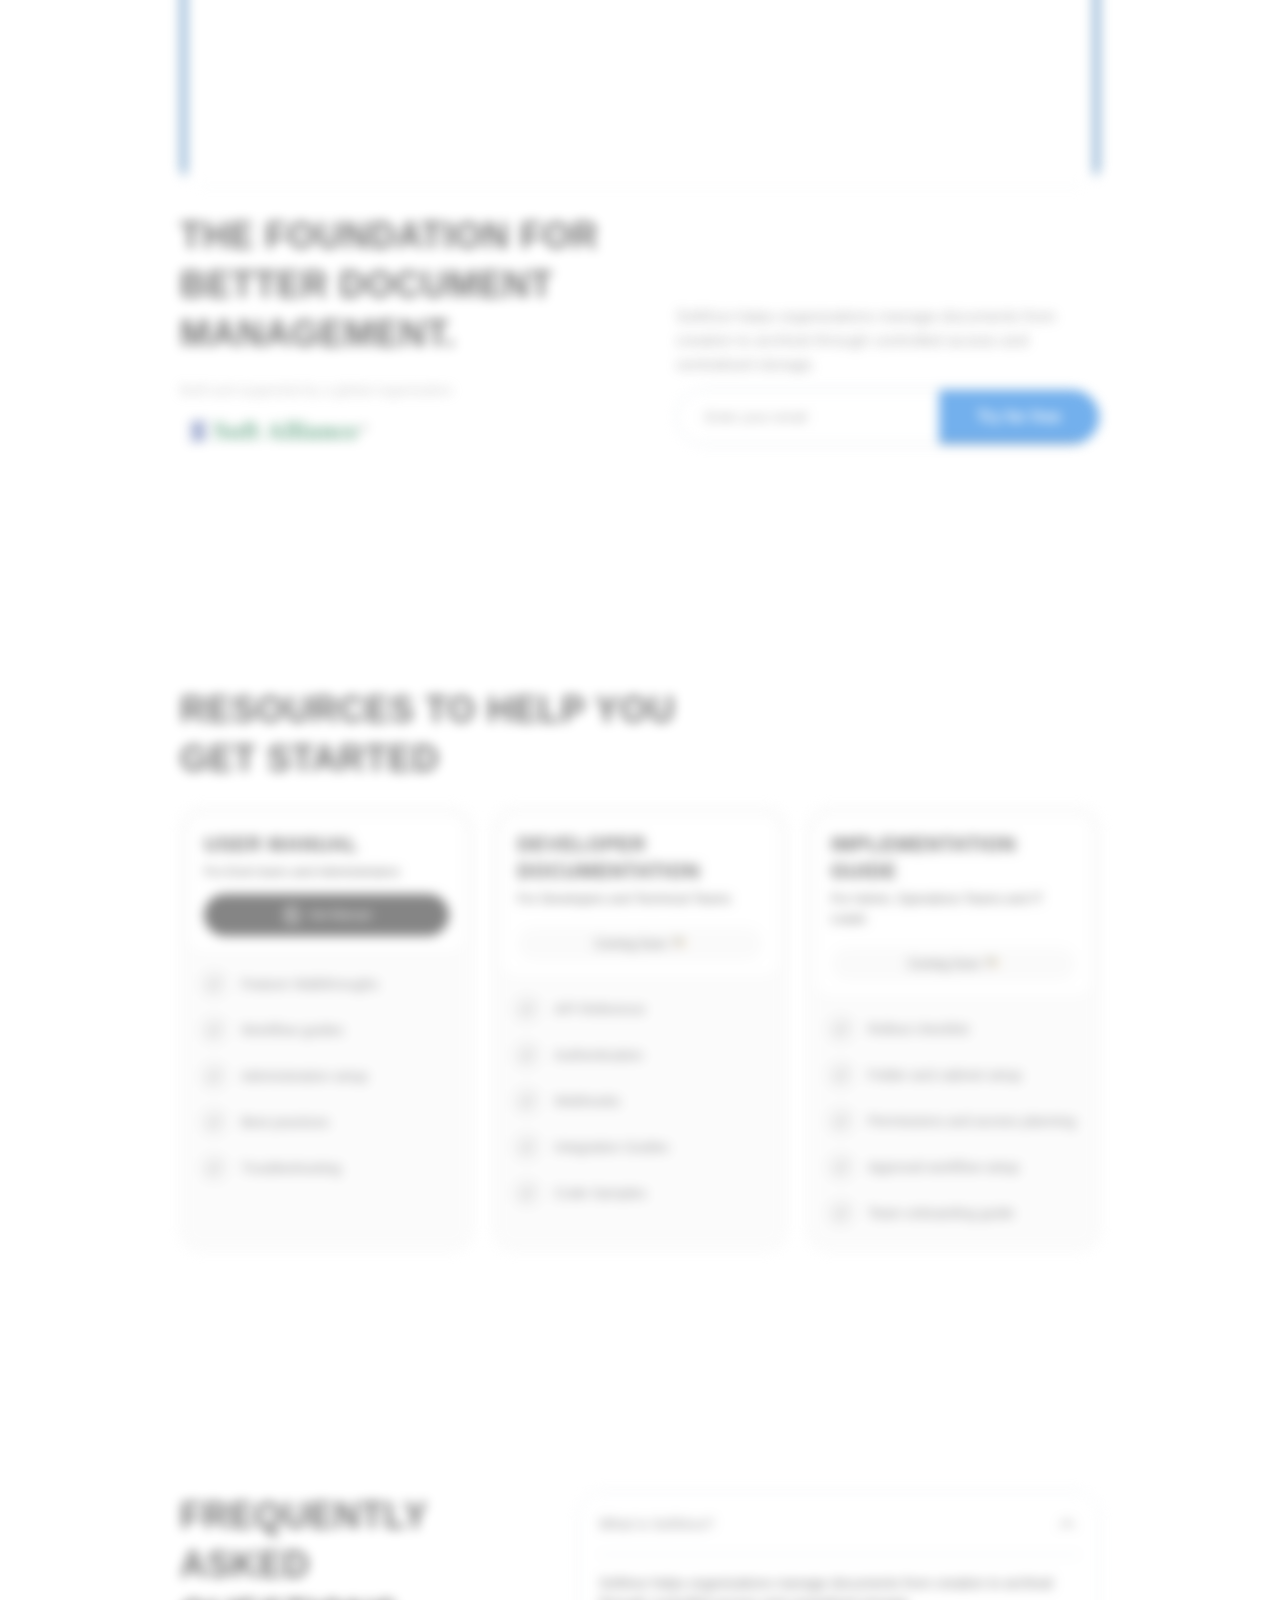
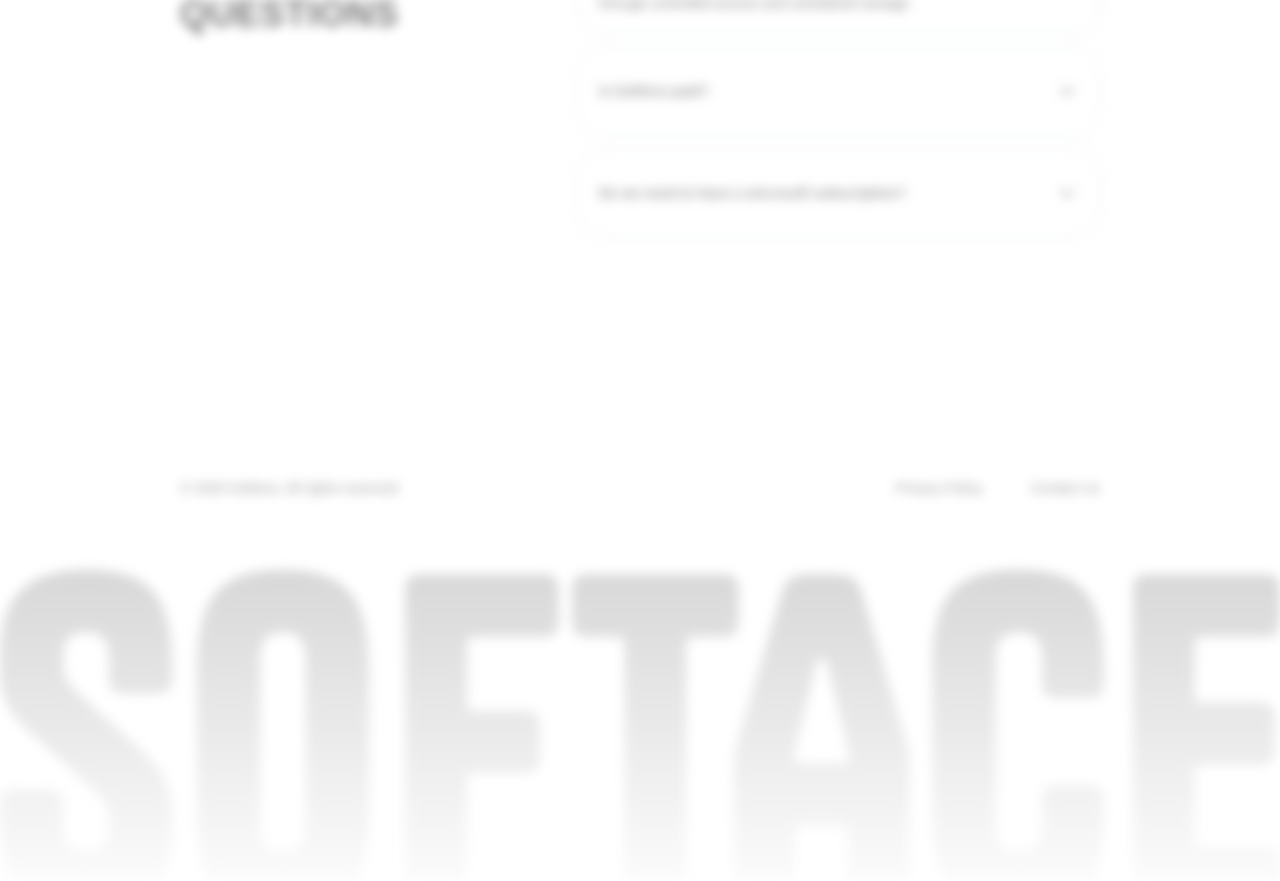
==== commit 2694e5bf: "Final push for 3rd into 4th of July, 2026" ====
--- a/index.html
+++ b/index.html
@@ -12,7 +12,7 @@
   <body>
     <main>
       <!-- HERO SECTION -->
-      <section class="hero-section">
+      <!-- <section class="hero-section">
         <div class="hero-card hero-card-top-left">
           <img src="./assets/images/hero-card-topleft.webp" alt="" />
         </div>
@@ -38,6 +38,70 @@
 
         <div class="hero-card hero-card-bottom-right">
           <img src="./assets/images/hero-card-bottomright.webp" alt="" />
+        </div>
+      </section> -->
+
+      <section class="hero-section-v2 blur-section" id="heroSection">
+        <div class="hero-shell">
+          <div class="hero-logo hero-reveal hero-reveal-up">
+            <img src="./assets/logos/softace-mark.png" alt="SoftAce logo" />
+          </div>
+
+          <div class="hero-content-v2 hero-reveal-up hero-reveal-delay-1">
+            <h1>
+              RUN EVERY DOCUMENT<br />
+              WORKFLOW IN ONE PLACE
+            </h1>
+
+            <p class="hero-reveal hero-reveal-up hero-reveal-delay-2">
+              From file storage and approvals to cabinets and team access, SoftAce helps your
+              organization manage documents with clarity, structure, and speed.
+            </p>
+
+            <div class="hero-actions-v2 hero-reveal hero-reveal-up hero-reveal-delay-3">
+              <a href="#" class="hero-btn-primary">Create an account</a>
+              <a href="#" class="hero-btn-secondary">Login To Your Account</a>
+            </div>
+          </div>
+
+          <div
+            class="hero-bottom-strip hero-transfer-strip hero-reveal hero-reveal-up hero-reveal-delay-4"
+          >
+            <div class="hero-chip-avatar transfer-item transfer-delay-1">
+              <img src="./assets/images/jeremiah-avatar.png" alt="Jeremiah" />
+            </div>
+
+            <div class="hero-chip transfer-item transfer-delay-2">
+              <img src="./assets/icons/doc-green.svg" alt="" />
+            </div>
+
+            <div class="hero-chip-wide transfer-loader transfer-item transfer-delay-3">
+              <span></span>
+              <span></span>
+              <span></span>
+              <span></span>
+              <span></span>
+              <span></span>
+              <span></span>
+              <span></span>
+              <span></span>
+              <span></span>
+              <span></span>
+              <span></span>
+            </div>
+
+            <div class="hero-chip transfer-item transfer-delay-4">
+              <img src="./assets/icons/folder-yellow.svg" alt="" />
+            </div>
+
+            <div class="hero-chip transfer-item transfer-delay-5">
+              <img src="./assets/icons/folder-grey.svg" alt="" />
+            </div>
+
+            <div class="hero-chip-avatar transfer-item transfer-delay-6">
+              <img src="./assets/images/jeremiah-avatar.png" alt="Jeremiah" />
+            </div>
+          </div>
         </div>
       </section>
 
--- a/css/style.css
+++ b/css/style.css
@@ -119,7 +119,7 @@
    HERO SECTION
 ======================================== */
 
-.hero-section {
+/* .hero-section {
   position: relative;
   min-height: 100vh;
   min-height: 100svh;
@@ -205,6 +205,536 @@
   --start-y: -240px;
   --card-rotate: -7deg;
   animation-delay: 0.32s;
+} */
+
+/* =========================
+   HERO V2
+========================= */
+
+.hero-section-v2 {
+  min-height: 100vh;
+  min-height: 100svh;
+  padding: 24px;
+}
+
+.hero-shell {
+  position: relative;
+  min-height: calc(100vh - 48px);
+  min-height: calc(100svh - 48px);
+  width: 100%;
+  border-radius: 40px;
+  background: #121212;
+  overflow: hidden;
+
+  display: flex;
+  flex-direction: column;
+  justify-content: space-between;
+  padding: 42px 20px 20px;
+}
+
+/* =========================
+   TOP LOGO
+========================= */
+
+.hero-logo {
+  display: flex;
+  justify-content: center;
+  align-items: center;
+}
+
+.hero-logo img {
+  width: 64px;
+  height: fit-content;
+  object-fit: contain;
+  display: block;
+}
+
+/* =========================
+   CENTER CONTENT
+========================= */
+
+.hero-content-v2 {
+  max-width: 900px;
+  margin: 0 auto;
+  text-align: center;
+  display: flex;
+  flex-direction: column;
+  align-items: center;
+}
+
+.hero-content-v2 h1 {
+  font-family: "Tanker", sans-serif;
+  font-size: clamp(48px, 7vw, 96px);
+  line-height: 100px;
+  letter-spacing: 0.01em;
+  text-transform: uppercase;
+  color: #ffffff;
+  margin: 0;
+}
+
+.hero-content-v2 p {
+  max-width: 760px;
+  margin-top: 24px;
+  font-size: 20px;
+  line-height: 1.6;
+  font-weight: 500;
+  color: rgba(255, 255, 255, 0.45);
+}
+
+.hero-actions-v2 {
+  margin-top: 28px;
+  display: flex;
+  align-items: center;
+  justify-content: center;
+  gap: 12px;
+  flex-wrap: wrap;
+}
+
+/* =========================
+   BUTTONS
+========================= */
+
+.hero-btn-primary,
+.hero-btn-secondary {
+  height: 52px;
+  padding: 0 24px;
+  border-radius: 999px;
+  display: inline-flex;
+  align-items: center;
+  justify-content: center;
+  text-decoration: none;
+  font-size: 15px;
+  font-weight: 600;
+  transition: 0.25s ease;
+  white-space: nowrap;
+}
+
+.hero-btn-primary {
+  background: #0b7cff;
+  color: #ffffff;
+  box-shadow: inset 0 -4px 0 rgba(0, 0, 0, 0.18);
+}
+
+.hero-btn-primary:hover {
+  transform: translateY(-1px);
+}
+
+.hero-btn-secondary {
+  border: 1px solid rgba(255, 255, 255, 0.45);
+  color: #ffffff;
+  background: transparent;
+}
+
+.hero-btn-secondary:hover {
+  background: rgba(255, 255, 255, 0.06);
+}
+
+/* =========================
+   BOTTOM STRIP
+========================= */
+
+.hero-bottom-strip {
+  width: 100%;
+  display: grid;
+  grid-template-columns: 96px 96px 96px minmax(260px, 1fr) 96px 96px 96px;
+  align-items: end;
+  gap: 18px;
+  margin-top: 40px;
+}
+
+.hero-chip {
+  height: 100px;
+  border-radius: 24px;
+  background: #2f2f2f;
+  display: flex;
+  align-items: center;
+  justify-content: center;
+  overflow: hidden;
+}
+
+.hero-chip img {
+  max-width: 56px;
+  max-height: 56px;
+  object-fit: contain;
+  display: block;
+}
+
+.hero-chip-wide {
+  height: 100px;
+  border-radius: 28px;
+  background: #2f2f2f;
+}
+
+.hero-chip-wide img {
+  max-width: 70px;
+  max-height: 70px;
+}
+
+/* Bottom Interaction */
+
+.hero-transfer-strip {
+  grid-template-columns: 96px 96px minmax(260px, 1fr) 96px 96px 96px;
+}
+
+.hero-chip,
+.hero-chip-avatar,
+.hero-chip-wide {
+  background: #2f2f2f;
+}
+
+/* Reveal sequence */
+
+.transfer-item {
+  opacity: 0;
+  filter: blur(12px);
+  transform: translateY(14px) scale(0.96);
+  animation: transferRevealLoop 7s ease-in-out infinite;
+}
+
+.transfer-delay-1 {
+  animation-delay: 0s;
+}
+
+.transfer-delay-2 {
+  animation-delay: 0.6s;
+}
+
+.transfer-delay-3 {
+  animation-delay: 1.2s;
+}
+
+.transfer-delay-4 {
+  animation-delay: 4.2s;
+}
+
+.transfer-delay-5 {
+  animation-delay: 4.8s;
+}
+
+.transfer-delay-6 {
+  animation-delay: 5.4s;
+}
+
+@keyframes transferRevealLoop {
+  0% {
+    opacity: 0;
+    filter: blur(12px);
+    transform: translateY(14px) scale(0.96);
+  }
+
+  10%,
+  72% {
+    opacity: 1;
+    filter: blur(0);
+    transform: translateY(0) scale(1);
+  }
+
+  100% {
+    opacity: 0;
+    filter: blur(10px);
+    transform: translateY(-8px) scale(0.98);
+  }
+}
+
+/* Long rectangle loader */
+
+.transfer-loader {
+  height: 100px;
+  padding: 12px;
+  border-radius: 24px;
+  display: grid;
+  grid-template-columns: repeat(12, 1fr);
+  gap: 4px;
+  overflow: hidden;
+  background: #2f2f2f;
+}
+
+.transfer-loader span {
+  border-radius: 4px;
+  background: #3f3f3f;
+  animation: transferLoaderLoop 7s linear infinite;
+}
+
+.transfer-loader span:first-child {
+  border-top-left-radius: 20px;
+  border-bottom-left-radius: 20px;
+}
+
+.transfer-loader span:last-child {
+  border-top-right-radius: 20px;
+  border-bottom-right-radius: 20px;
+}
+
+.transfer-loader span:nth-child(1) {
+  animation-delay: 1.4s;
+}
+
+.transfer-loader span:nth-child(2) {
+  animation-delay: 1.55s;
+}
+
+.transfer-loader span:nth-child(3) {
+  animation-delay: 1.7s;
+}
+
+.transfer-loader span:nth-child(4) {
+  animation-delay: 1.85s;
+}
+
+.transfer-loader span:nth-child(5) {
+  animation-delay: 2s;
+}
+
+.transfer-loader span:nth-child(6) {
+  animation-delay: 2.15s;
+}
+
+.transfer-loader span:nth-child(7) {
+  animation-delay: 2.3s;
+}
+
+.transfer-loader span:nth-child(8) {
+  animation-delay: 2.45s;
+}
+
+.transfer-loader span:nth-child(9) {
+  animation-delay: 2.6s;
+}
+
+.transfer-loader span:nth-child(10) {
+  animation-delay: 2.75s;
+}
+
+.transfer-loader span:nth-child(11) {
+  animation-delay: 2.9s;
+}
+
+.transfer-loader span:nth-child(12) {
+  animation-delay: 3.05s;
+}
+
+@keyframes transferLoaderLoop {
+  0%,
+  19%,
+  100% {
+    background: #3f3f3f;
+  }
+
+  20%,
+  22% {
+    background: var(--gray30);
+  }
+
+  23% {
+    background: #3f3f3f;
+  }
+}
+
+/* =========================
+   AVATAR TILES
+========================= */
+
+.hero-chip-avatar {
+  width: 100%;
+  height: 100px;
+  border-radius: 2000px;
+  background: #2f2f2f;
+  overflow: hidden;
+  display: block;
+  position: relative;
+}
+
+.hero-chip-avatar img {
+  width: 100%;
+  height: 100%;
+  display: block;
+  object-fit: cover;
+  object-position: center top;
+}
+
+/* =========================
+   TABLET
+========================= */
+
+@media (max-width: 1200px) {
+  .hero-shell {
+    padding: 36px 20px 20px;
+  }
+
+  .hero-content-v2 p {
+    max-width: 680px;
+    font-size: 18px;
+  }
+
+  .hero-bottom-strip {
+    grid-template-columns: 88px 88px 88px minmax(180px, 1fr) 88px 88px 88px;
+    gap: 14px;
+  }
+
+  .hero-chip,
+  .hero-chip-wide,
+  .hero-chip-avatar {
+    height: 90px;
+  }
+
+  .hero-chip-avatar img {
+    width: 56px;
+    height: 56px;
+  }
+}
+
+/* =========================
+   MOBILE
+========================= */
+
+@media (max-width: 768px) {
+  .hero-section-v2 {
+    padding: 16px;
+  }
+
+  .hero-shell {
+    min-height: calc(100svh - 32px);
+    border-radius: 28px;
+    padding: 28px 16px 16px;
+  }
+
+  .hero-logo img {
+    width: 52px;
+    height: 52px;
+  }
+
+  .hero-content-v2 h1 {
+    font-size: clamp(36px, 11vw, 64px);
+    line-height: 0.98;
+  }
+
+  .hero-content-v2 p {
+    margin-top: 18px;
+    font-size: 16px;
+    line-height: 1.55;
+    max-width: 100%;
+  }
+
+  .hero-actions-v2 {
+    margin-top: 22px;
+    gap: 10px;
+    width: 100%;
+  }
+
+  .hero-btn-primary,
+  .hero-btn-secondary {
+    width: 100%;
+    max-width: 260px;
+    height: 50px;
+  }
+
+  .hero-bottom-strip {
+    margin-top: 32px;
+    grid-template-columns: repeat(4, 1fr);
+    gap: 12px;
+    align-items: center;
+  }
+
+  .hero-chip-wide {
+    grid-column: span 2;
+  }
+
+  .hero-chip,
+  .hero-chip-wide,
+  .hero-chip-avatar {
+    height: 76px;
+    border-radius: 22px;
+  }
+
+  .hero-chip img,
+  .hero-chip-wide img {
+    max-width: 42px;
+    max-height: 42px;
+  }
+
+  .hero-chip-avatar img {
+    width: 48px;
+    height: 48px;
+    border-radius: 50%;
+  }
+}
+
+/* =========================
+   HERO BLUR ON SCROLL
+========================= */
+
+.blur-section {
+  --section-blur: 0px;
+  --section-opacity: 1;
+  --section-scale: 1;
+
+  filter: blur(var(--section-blur));
+  opacity: var(--section-opacity);
+  transform: scale(var(--section-scale));
+  transform-origin: center top;
+  transition:
+    filter 0.25s linear,
+    opacity 0.25s linear,
+    transform 0.25s linear;
+  will-change: filter, opacity, transform;
+}
+
+/* =========================
+   HERO BLOCK / REVEAL ENTRANCE
+========================= */
+
+.hero-reveal {
+  opacity: 0;
+  transform: translateY(28px);
+  transition:
+    opacity 0.7s ease,
+    transform 0.7s ease;
+  will-change: opacity, transform;
+}
+
+.hero-loaded .hero-reveal {
+  opacity: 1;
+  transform: translateY(0);
+}
+
+.hero-reveal-delay-1 {
+  transition-delay: 0.08s;
+}
+
+.hero-reveal-delay-2 {
+  transition-delay: 0.18s;
+}
+
+.hero-reveal-delay-3 {
+  transition-delay: 0.3s;
+}
+
+.hero-reveal-delay-4 {
+  transition-delay: 0.42s;
+}
+
+/* =========================
+   OPTIONAL MASKED BLOCK REVEAL LOOK
+========================= */
+
+.hero-reveal {
+  position: relative;
+  overflow: hidden;
+}
+
+.hero-reveal::after {
+  content: "";
+  position: absolute;
+  inset: 0;
+  background: #121212;
+  transform: translateX(0%);
+  transition: transform 0.85s cubic-bezier(0.77, 0, 0.18, 1);
+  z-index: 5;
+  pointer-events: none;
+}
+
+.hero-loaded .hero-reveal::after {
+  transform: translateX(102%);
 }
 
 /* ========================================
@@ -675,7 +1205,6 @@
   display: block;
 }
 
-
 /* ========================================
    FAQ SECTION
 ======================================== */
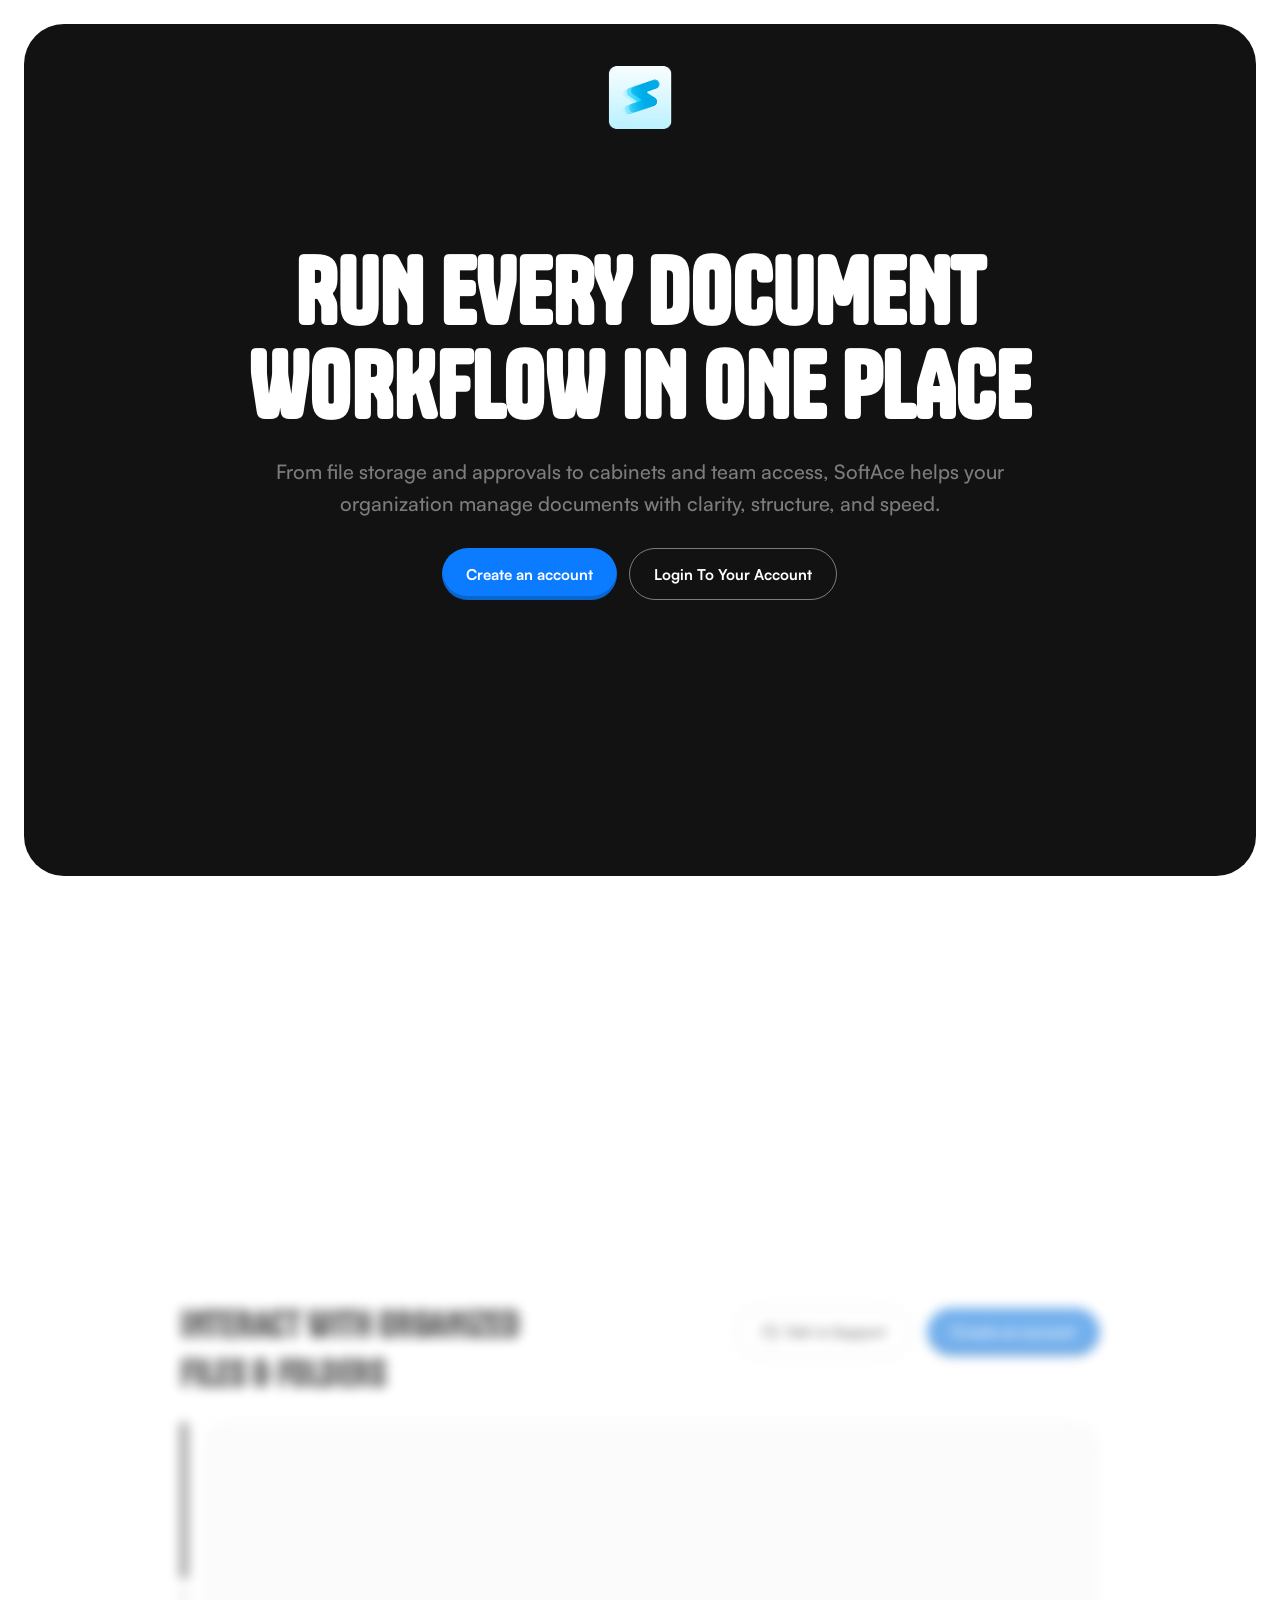
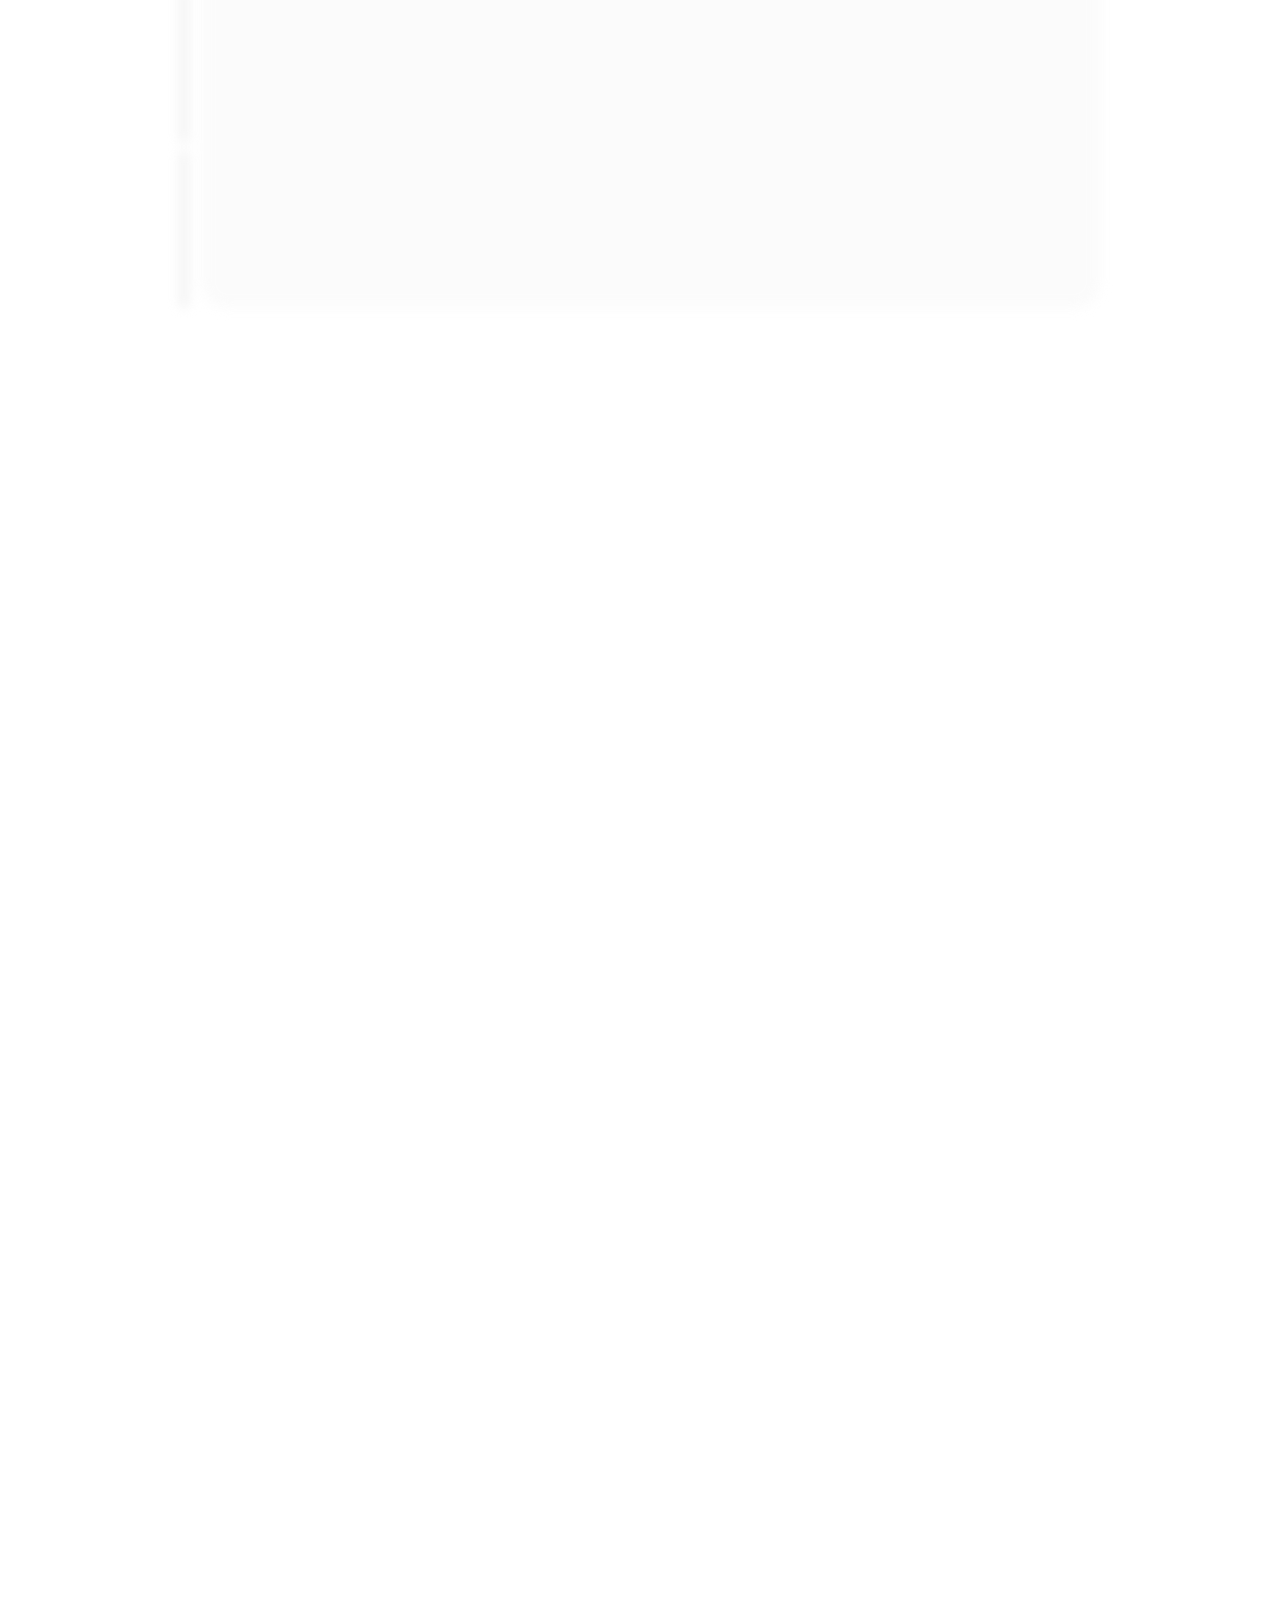
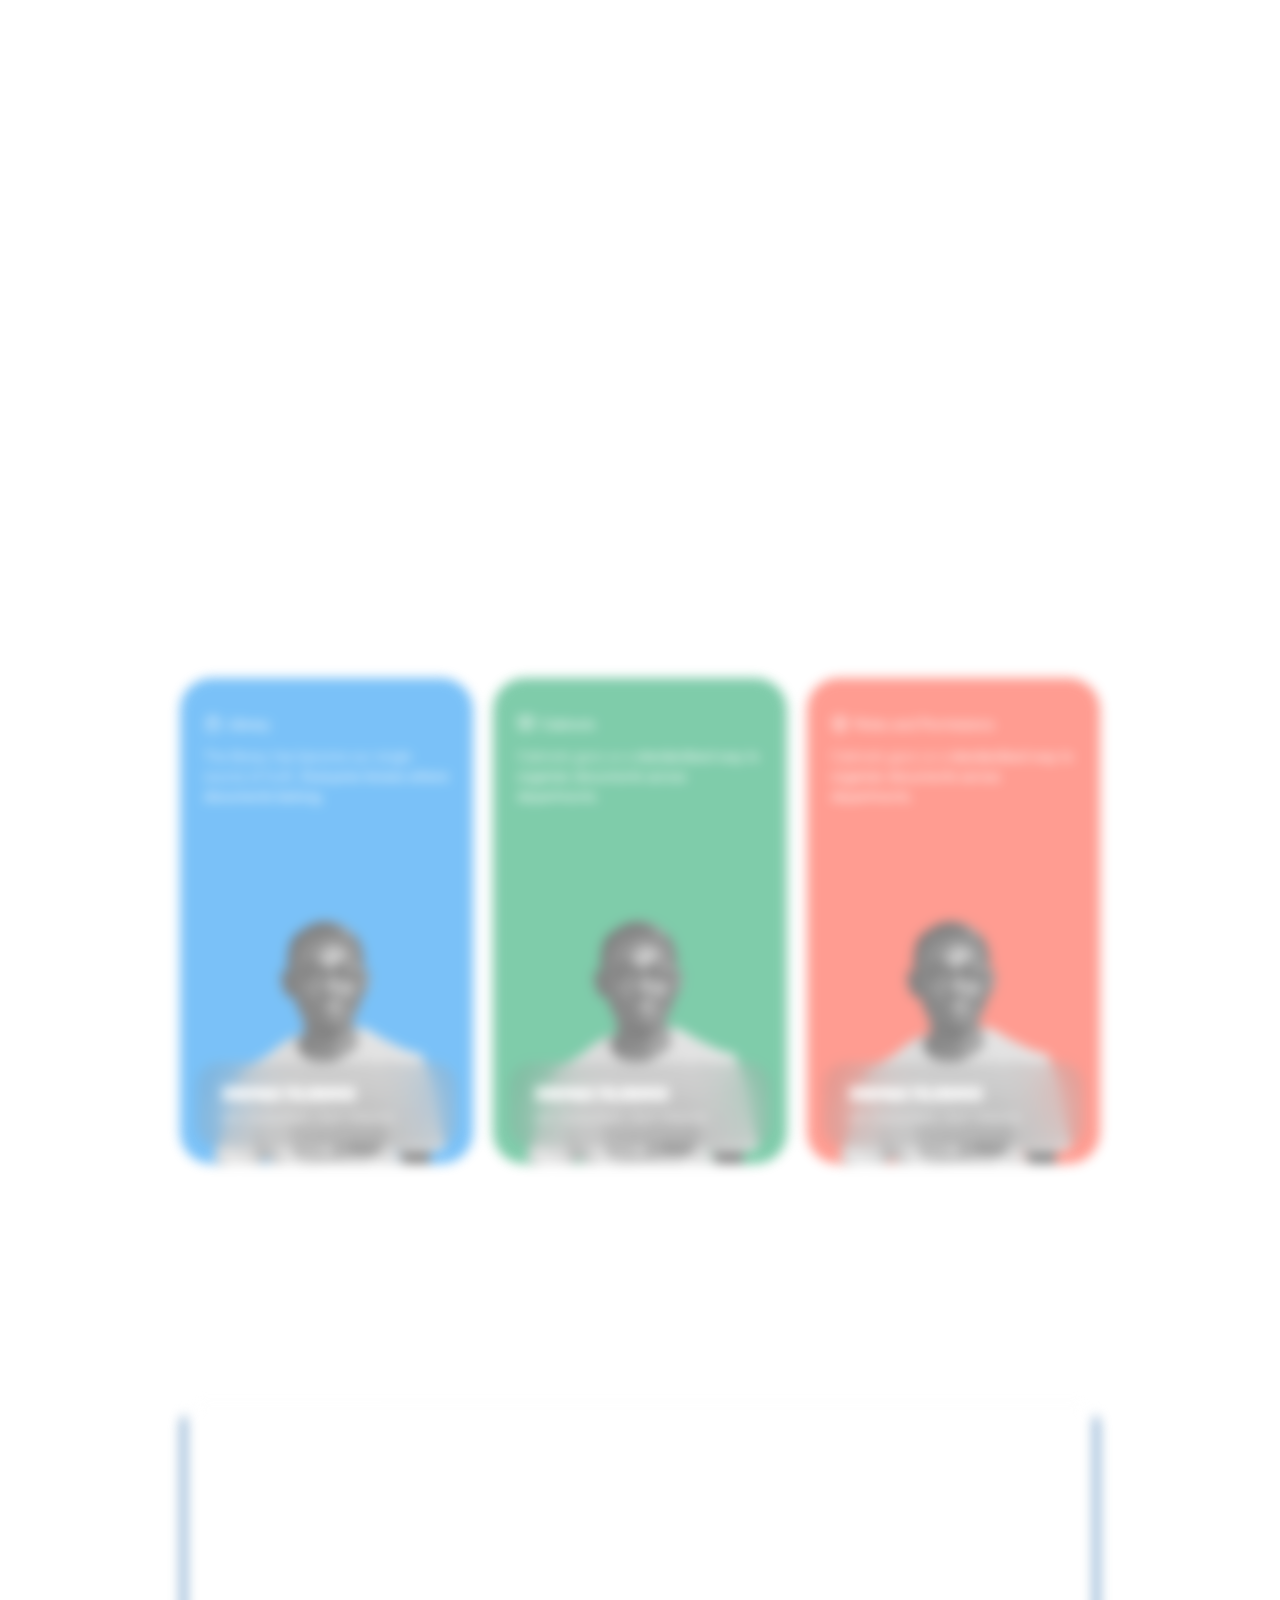
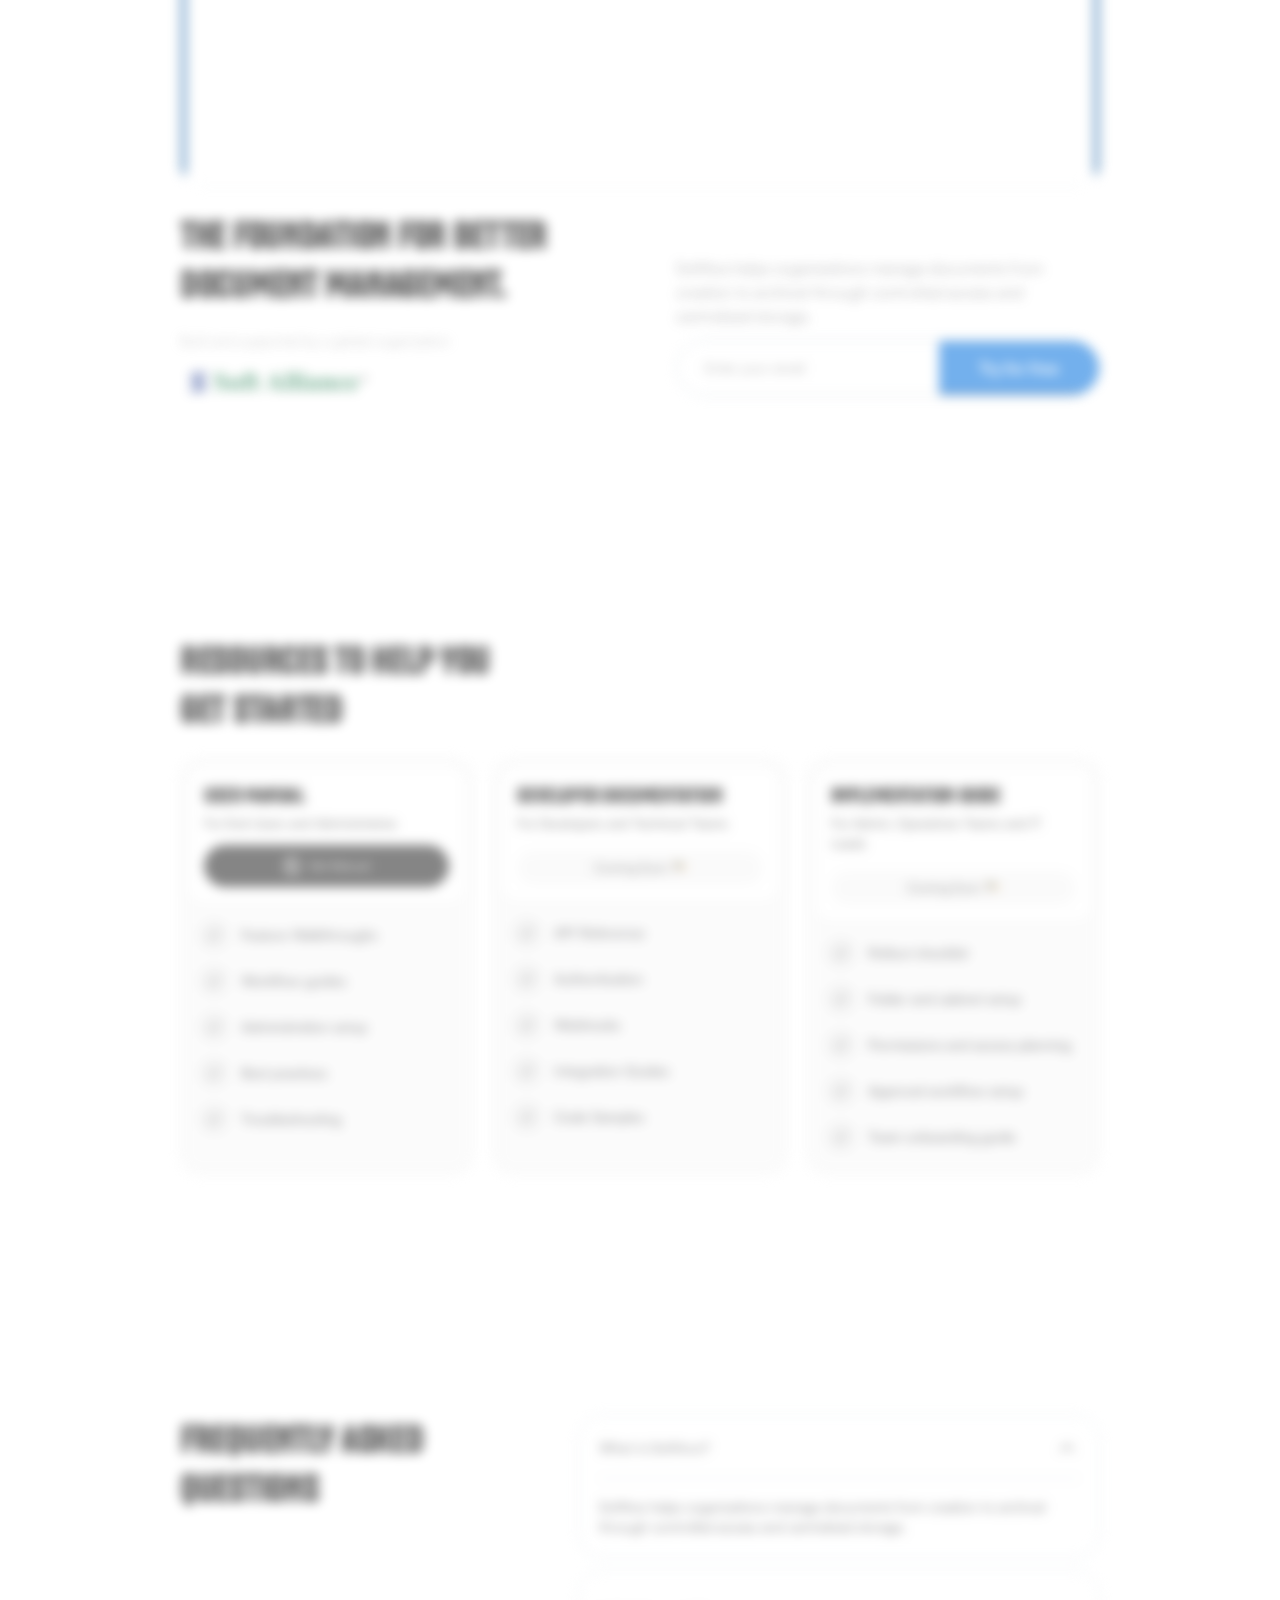
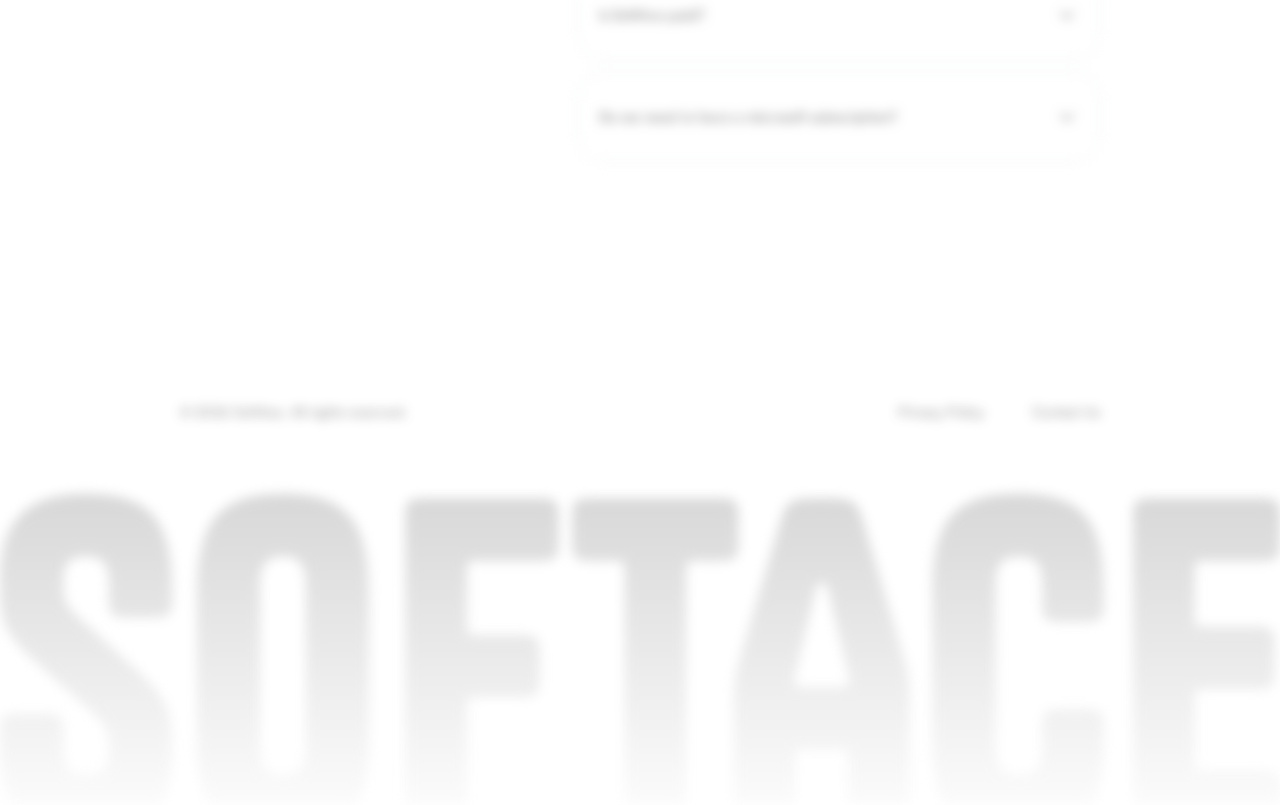
==== commit 9ea6abbd: "Website update for 6th July, 2026" ====
--- a/index.html
+++ b/index.html
@@ -4,7 +4,41 @@
     <meta charset="UTF-8" />
     <meta name="viewport" content="width=device-width, initial-scale=1.0" />
 
-    <title>SoftAce</title>
+    <title>SoftAce | Document Management Made Simple</title>
+
+    <meta
+      name="description"
+      content="SoftAce helps organizations manage documents, approvals, cabinets, roles, and permissions from one secure workspace."
+    />
+
+    <meta name="author" content="SoftAce" />
+    <meta name="theme-color" content="#121212" />
+
+    <!-- Open Graph / Link Preview -->
+    <meta property="og:title" content="SoftAce | Document Management Made Simple" />
+    <meta
+      property="og:description"
+      content="Manage files, approvals, cabinets, and team access in one secure document workspace."
+    />
+    <meta
+      property="og:image"
+      content="https://oluwagbotemi.github.io/SoftAce-Website/assets/images/softace-preview.png"
+    />
+    <meta property="og:url" content="https://oluwagbotemi.github.io/SoftAce-Website/" />
+    <meta property="og:type" content="website" />
+    <meta property="og:site_name" content="SoftAce" />
+
+    <!-- Twitter / X Preview -->
+    <meta name="twitter:card" content="summary_large_image" />
+    <meta name="twitter:title" content="SoftAce | Document Management Made Simple" />
+    <meta
+      name="twitter:description"
+      content="Manage files, approvals, cabinets, and team access in one secure document workspace."
+    />
+    <meta
+      name="twitter:image"
+      content="https://oluwagbotemi.github.io/SoftAce-Website/assets/images/softace-preview.png"
+    />
 
     <link rel="stylesheet" href="./css/style.css" />
   </head>
@@ -141,6 +175,53 @@
               ></video>
             </div>
           </div>
+        </div>
+
+        <div class="files-mobile-list page-container">
+          <article class="files-mobile-item">
+            <h2>
+              INTERACT WITH ORGANIZED<br />
+              FILES & FOLDERS
+            </h2>
+
+            <video
+              src="./assets/videos/files-preview-1.webm"
+              autoplay
+              muted
+              loop
+              playsinline
+            ></video>
+          </article>
+
+          <article class="files-mobile-item">
+            <h2>
+              WORK WITH STRUCTURED<br />
+              CABINETS
+            </h2>
+
+            <video
+              src="./assets/videos/files-preview-2.webm"
+              autoplay
+              muted
+              loop
+              playsinline
+            ></video>
+          </article>
+
+          <article class="files-mobile-item">
+            <h2>
+              MANAGE DOCUMENTS<br />
+              WITH CLARITY
+            </h2>
+
+            <video
+              src="./assets/videos/files-preview-3.webm"
+              autoplay
+              muted
+              loop
+              playsinline
+            ></video>
+          </article>
         </div>
       </section>
 
--- a/css/style.css
+++ b/css/style.css
@@ -40,7 +40,7 @@
 
 @font-face {
   font-family: "Tanker";
-  src: url("../assets/fonts/Tanker-Regular.woff2") format("woff2");
+  src: url("../assets/fonts/Tanker-Regular.otf") format("opentype");
   font-weight: 400;
   font-style: normal;
   font-display: swap;
@@ -50,6 +50,22 @@
   font-family: "Satoshi";
   src: url("../assets/fonts/Satoshi-Regular.woff2") format("woff2");
   font-weight: 400;
+  font-style: normal;
+  font-display: swap;
+}
+
+@font-face {
+  font-family: "Satoshi";
+  src: url("../assets/fonts/Satoshi-Medium.woff2") format("woff2");
+  font-weight: 500;
+  font-style: normal;
+  font-display: swap;
+}
+
+@font-face {
+  font-family: "Satoshi";
+  src: url("../assets/fonts/Satoshi-Bold.woff2") format("woff2");
+  font-weight: 700;
   font-style: normal;
   font-display: swap;
 }
@@ -225,16 +241,13 @@
   border-radius: 40px;
   background: #121212;
   overflow: hidden;
-
   display: flex;
   flex-direction: column;
   justify-content: space-between;
   padding: 42px 20px 20px;
 }
 
-/* =========================
-   TOP LOGO
-========================= */
+/* TOP LOGO */
 
 .hero-logo {
   display: flex;
@@ -244,14 +257,12 @@
 
 .hero-logo img {
   width: 64px;
-  height: fit-content;
+  height: auto;
   object-fit: contain;
   display: block;
 }
 
-/* =========================
-   CENTER CONTENT
-========================= */
+/* CENTER CONTENT */
 
 .hero-content-v2 {
   max-width: 900px;
@@ -265,7 +276,7 @@
 .hero-content-v2 h1 {
   font-family: "Tanker", sans-serif;
   font-size: clamp(48px, 7vw, 96px);
-  line-height: 100px;
+  line-height: 1.04;
   letter-spacing: 0.01em;
   text-transform: uppercase;
   color: #ffffff;
@@ -290,9 +301,7 @@
   flex-wrap: wrap;
 }
 
-/* =========================
-   BUTTONS
-========================= */
+/* BUTTONS */
 
 .hero-btn-primary,
 .hero-btn-secondary {
@@ -315,37 +324,32 @@
   box-shadow: inset 0 -4px 0 rgba(0, 0, 0, 0.18);
 }
 
-.hero-btn-primary:hover {
-  transform: translateY(-1px);
-}
-
 .hero-btn-secondary {
   border: 1px solid rgba(255, 255, 255, 0.45);
   color: #ffffff;
   background: transparent;
 }
 
-.hero-btn-secondary:hover {
-  background: rgba(255, 255, 255, 0.06);
-}
-
-/* =========================
-   BOTTOM STRIP
-========================= */
+/* BOTTOM STRIP */
 
 .hero-bottom-strip {
   width: 100%;
   display: grid;
-  grid-template-columns: 96px 96px 96px minmax(260px, 1fr) 96px 96px 96px;
+  grid-template-columns: 96px 96px minmax(260px, 1fr) 96px 96px 96px;
   align-items: end;
   gap: 18px;
   margin-top: 40px;
 }
 
+.hero-chip,
+.hero-chip-avatar,
+.hero-chip-wide {
+  background: #2f2f2f;
+}
+
 .hero-chip {
   height: 100px;
   border-radius: 24px;
-  background: #2f2f2f;
   display: flex;
   align-items: center;
   justify-content: center;
@@ -361,8 +365,8 @@
 
 .hero-chip-wide {
   height: 100px;
-  border-radius: 28px;
-  background: #2f2f2f;
+  border-radius: 24px;
+  overflow: hidden;
 }
 
 .hero-chip-wide img {
@@ -370,19 +374,26 @@
   max-height: 70px;
 }
 
-/* Bottom Interaction */
-
-.hero-transfer-strip {
-  grid-template-columns: 96px 96px minmax(260px, 1fr) 96px 96px 96px;
-}
-
-.hero-chip,
-.hero-chip-avatar,
-.hero-chip-wide {
-  background: #2f2f2f;
-}
-
-/* Reveal sequence */
+/* AVATAR TILES */
+
+.hero-chip-avatar {
+  width: 100%;
+  height: 100px;
+  border-radius: 24px;
+  overflow: hidden;
+  display: block;
+  position: relative;
+}
+
+.hero-chip-avatar img {
+  width: 100%;
+  height: 100%;
+  display: block;
+  object-fit: cover;
+  object-position: center top;
+}
+
+/* TRANSFER INTERACTION */
 
 .transfer-item {
   opacity: 0;
@@ -436,7 +447,7 @@
   }
 }
 
-/* Long rectangle loader */
+/* LOADER */
 
 .transfer-loader {
   height: 100px;
@@ -468,47 +479,36 @@
 .transfer-loader span:nth-child(1) {
   animation-delay: 1.4s;
 }
-
 .transfer-loader span:nth-child(2) {
   animation-delay: 1.55s;
 }
-
 .transfer-loader span:nth-child(3) {
   animation-delay: 1.7s;
 }
-
 .transfer-loader span:nth-child(4) {
   animation-delay: 1.85s;
 }
-
 .transfer-loader span:nth-child(5) {
   animation-delay: 2s;
 }
-
 .transfer-loader span:nth-child(6) {
   animation-delay: 2.15s;
 }
-
 .transfer-loader span:nth-child(7) {
   animation-delay: 2.3s;
 }
-
 .transfer-loader span:nth-child(8) {
   animation-delay: 2.45s;
 }
-
 .transfer-loader span:nth-child(9) {
   animation-delay: 2.6s;
 }
-
 .transfer-loader span:nth-child(10) {
   animation-delay: 2.75s;
 }
-
 .transfer-loader span:nth-child(11) {
   animation-delay: 2.9s;
 }
-
 .transfer-loader span:nth-child(12) {
   animation-delay: 3.05s;
 }
@@ -530,144 +530,12 @@
   }
 }
 
-/* =========================
-   AVATAR TILES
-========================= */
-
-.hero-chip-avatar {
-  width: 100%;
-  height: 100px;
-  border-radius: 2000px;
-  background: #2f2f2f;
-  overflow: hidden;
-  display: block;
-  position: relative;
-}
-
-.hero-chip-avatar img {
-  width: 100%;
-  height: 100%;
-  display: block;
-  object-fit: cover;
-  object-position: center top;
-}
-
-/* =========================
-   TABLET
-========================= */
-
-@media (max-width: 1200px) {
-  .hero-shell {
-    padding: 36px 20px 20px;
-  }
-
-  .hero-content-v2 p {
-    max-width: 680px;
-    font-size: 18px;
-  }
-
-  .hero-bottom-strip {
-    grid-template-columns: 88px 88px 88px minmax(180px, 1fr) 88px 88px 88px;
-    gap: 14px;
-  }
-
-  .hero-chip,
-  .hero-chip-wide,
-  .hero-chip-avatar {
-    height: 90px;
-  }
-
-  .hero-chip-avatar img {
-    width: 56px;
-    height: 56px;
-  }
-}
-
-/* =========================
-   MOBILE
-========================= */
-
-@media (max-width: 768px) {
-  .hero-section-v2 {
-    padding: 16px;
-  }
-
-  .hero-shell {
-    min-height: calc(100svh - 32px);
-    border-radius: 28px;
-    padding: 28px 16px 16px;
-  }
-
-  .hero-logo img {
-    width: 52px;
-    height: 52px;
-  }
-
-  .hero-content-v2 h1 {
-    font-size: clamp(36px, 11vw, 64px);
-    line-height: 0.98;
-  }
-
-  .hero-content-v2 p {
-    margin-top: 18px;
-    font-size: 16px;
-    line-height: 1.55;
-    max-width: 100%;
-  }
-
-  .hero-actions-v2 {
-    margin-top: 22px;
-    gap: 10px;
-    width: 100%;
-  }
-
-  .hero-btn-primary,
-  .hero-btn-secondary {
-    width: 100%;
-    max-width: 260px;
-    height: 50px;
-  }
-
-  .hero-bottom-strip {
-    margin-top: 32px;
-    grid-template-columns: repeat(4, 1fr);
-    gap: 12px;
-    align-items: center;
-  }
-
-  .hero-chip-wide {
-    grid-column: span 2;
-  }
-
-  .hero-chip,
-  .hero-chip-wide,
-  .hero-chip-avatar {
-    height: 76px;
-    border-radius: 22px;
-  }
-
-  .hero-chip img,
-  .hero-chip-wide img {
-    max-width: 42px;
-    max-height: 42px;
-  }
-
-  .hero-chip-avatar img {
-    width: 48px;
-    height: 48px;
-    border-radius: 50%;
-  }
-}
-
-/* =========================
-   HERO BLUR ON SCROLL
-========================= */
+/* HERO BLUR ON SCROLL */
 
 .blur-section {
   --section-blur: 0px;
   --section-opacity: 1;
   --section-scale: 1;
-
   filter: blur(var(--section-blur));
   opacity: var(--section-opacity);
   transform: scale(var(--section-scale));
@@ -679,9 +547,7 @@
   will-change: filter, opacity, transform;
 }
 
-/* =========================
-   HERO BLOCK / REVEAL ENTRANCE
-========================= */
+/* HERO BLOCK REVEAL */
 
 .hero-reveal {
   opacity: 0;
@@ -690,6 +556,8 @@
     opacity 0.7s ease,
     transform 0.7s ease;
   will-change: opacity, transform;
+  position: relative;
+  overflow: hidden;
 }
 
 .hero-loaded .hero-reveal {
@@ -700,26 +568,14 @@
 .hero-reveal-delay-1 {
   transition-delay: 0.08s;
 }
-
 .hero-reveal-delay-2 {
   transition-delay: 0.18s;
 }
-
 .hero-reveal-delay-3 {
   transition-delay: 0.3s;
 }
-
 .hero-reveal-delay-4 {
   transition-delay: 0.42s;
-}
-
-/* =========================
-   OPTIONAL MASKED BLOCK REVEAL LOOK
-========================= */
-
-.hero-reveal {
-  position: relative;
-  overflow: hidden;
 }
 
 .hero-reveal::after {
@@ -735,6 +591,90 @@
 
 .hero-loaded .hero-reveal::after {
   transform: translateX(102%);
+}
+
+/* TABLET */
+
+@media (max-width: 1200px) {
+  .hero-shell {
+    padding: 36px 20px 20px;
+  }
+
+  .hero-content-v2 p {
+    max-width: 680px;
+    font-size: 18px;
+  }
+
+  .hero-bottom-strip {
+    grid-template-columns: 88px 88px minmax(180px, 1fr) 88px 88px 88px;
+    gap: 14px;
+  }
+
+  .hero-chip,
+  .hero-chip-wide,
+  .hero-chip-avatar,
+  .transfer-loader {
+    height: 90px;
+  }
+}
+
+/* MOBILE */
+
+@media (max-width: 768px) {
+  .hero-section-v2 {
+    padding: 16px;
+  }
+
+  .hero-shell {
+    min-height: calc(100svh - 32px);
+    border-radius: 28px;
+    padding: 28px 16px 16px;
+  }
+
+  .hero-logo img {
+    width: 52px;
+  }
+
+  .hero-content-v2 h1 {
+    font-size: clamp(36px, 11vw, 64px);
+    line-height: 0.98;
+  }
+
+  .hero-content-v2 p {
+    margin-top: 18px;
+    font-size: 16px;
+    line-height: 1.55;
+    max-width: 100%;
+  }
+
+  .hero-actions-v2 {
+    margin-top: 22px;
+    gap: 10px;
+    width: 100%;
+  }
+
+  .hero-btn-primary,
+  .hero-btn-secondary {
+    width: 100%;
+    max-width: 260px;
+    height: 50px;
+  }
+
+  .hero-bottom-strip {
+    display: block;
+    margin-top: 48px;
+  }
+
+  .hero-bottom-strip > :not(.transfer-loader) {
+    display: none;
+  }
+
+  .transfer-loader {
+    width: 100%;
+    height: 76px;
+    padding: 12px;
+    border-radius: 22px;
+  }
 }
 
 /* ========================================
@@ -848,6 +788,7 @@
   object-fit: contain;
 }
 
+
 /* =========================
    TESTIMONIAL SECTION
 ========================= */
@@ -883,6 +824,20 @@
 
 .red-card {
   background: #ff4b37;
+}
+
+/* Mobile */
+
+@media (max-width: 768px) {
+  .testimonial-grid {
+    grid-template-columns: 1fr;
+    gap: 16px;
+  }
+
+  .testimonial-card {
+    min-height: 486px;
+    height: 486px;
+  }
 }
 
 /* =========================
@@ -1081,6 +1036,7 @@
   cursor: pointer;
   box-shadow: inset 0 -4px 0 rgba(0, 0, 0, 0.18);
 }
+
 
 /* ========================================
    RESOURCES SECTION
@@ -1363,50 +1319,457 @@
    RESPONSIVE
 ======================================== */
 
+/* Hidden by default, shown on tablet/mobile for files section */
+.files-mobile-list {
+  display: none;
+}
+
+/* =========================
+   LARGE DESKTOP
+========================= */
 @media (max-width: 1440px) {
   :root {
     --page-margin: 180px;
   }
 }
 
+/* =========================
+   TABLET
+========================= */
 @media (max-width: 1024px) {
   :root {
-    --page-margin: 140px;
-    --section-gap: 180px;
-  }
-
-  .hero-card {
-    width: 150px;
-  }
-
-  .hero-card-top-left,
-  .hero-card-top-right {
-    top: 100px;
-  }
-
-  .hero-card-bottom-left,
-  .hero-card-bottom-right {
-    bottom: 100px;
-  }
-}
-
-@media (max-width: 767px) {
+    --page-margin: 64px;
+    --section-gap: 160px;
+  }
+
+  /* --------------------------------
+     GLOBAL HEADINGS
+  -------------------------------- */
+  .files-top h2,
+  .files-mobile-item h2,
+  .foundation-left h2,
+  .resources-section h2,
+  .faq-section h2 {
+    font-size: 34px;
+    line-height: 1.12;
+    max-width: 520px;
+  }
+
+  /* --------------------------------
+     HERO
+  -------------------------------- */
+  .hero-section-v2 {
+    padding: 20px;
+  }
+
+  .hero-shell {
+    min-height: calc(100svh - 40px);
+    border-radius: 32px;
+    padding: 36px 20px 20px;
+  }
+
+  .hero-logo img {
+    width: 58px;
+  }
+
+  .hero-content-v2 {
+    max-width: 760px;
+  }
+
+  .hero-content-v2 h1 {
+    font-size: clamp(52px, 6vw, 68px);
+    line-height: 1.02;
+  }
+
+  .hero-content-v2 p {
+    max-width: 620px;
+    font-size: 18px;
+    line-height: 1.6;
+  }
+
+  .hero-actions-v2 {
+    margin-top: 24px;
+    gap: 12px;
+  }
+
+  .hero-bottom-strip {
+    display: block;
+    margin-top: 40px;
+  }
+
+  .hero-bottom-strip > :not(.transfer-loader) {
+    display: none;
+  }
+
+  .transfer-loader {
+    width: 100%;
+    height: 88px;
+    padding: 12px;
+    border-radius: 24px;
+  }
+
+  /* --------------------------------
+     FILES SECTION
+     Desktop sticky hidden on tablet
+  -------------------------------- */
+  .files-section {
+    height: auto;
+    margin-top: var(--section-gap);
+  }
+
+  .files-sticky {
+    display: none;
+  }
+
+  .files-mobile-list {
+    display: grid;
+    gap: 32px;
+  }
+
+  .files-mobile-item h2 {
+    font-family: "Tanker", sans-serif;
+    letter-spacing: 0.02em;
+    text-transform: uppercase;
+    color: var(--black);
+    margin-bottom: 20px;
+  }
+
+  .files-mobile-item video {
+    width: 100%;
+    display: block;
+    border-radius: 24px;
+    background: #f8f8f8;
+  }
+
+  /* --------------------------------
+     TESTIMONIALS
+  -------------------------------- */
+  .testimonial-grid {
+    grid-template-columns: 1fr;
+    gap: 20px;
+  }
+
+  .testimonial-card {
+    height: 486px;
+  }
+
+  .testimonial-top {
+    max-width: 360px;
+  }
+
+  .testimonial-text {
+    font-size: 16px;
+    line-height: 24px;
+  }
+
+  /* --------------------------------
+     FOUNDATION
+  -------------------------------- */
+  .foundation-content {
+    margin-top: 24px;
+    display: flex;
+    flex-direction: column;
+    gap: 20px;
+    align-items: stretch;
+  }
+
+  .foundation-left,
+  .foundation-right {
+    width: 100%;
+    max-width: none;
+  }
+
+  .foundation-left {
+    gap: 12px;
+  }
+
+  .foundation-support {
+    gap: 6px;
+  }
+
+  .foundation-left img {
+    width: 180px;
+    height: auto;
+  }
+
+  .foundation-right p {
+    max-width: none;
+  }
+
+  .foundation-form {
+    width: 100%;
+    max-width: 100%;
+  }
+
+  /* --------------------------------
+     RESOURCES
+  -------------------------------- */
+  .resources-grid {
+    grid-template-columns: 1fr;
+    gap: 20px;
+  }
+
+  /* --------------------------------
+     FAQ
+  -------------------------------- */
+  .faq-section {
+    display: flex;
+    flex-direction: column;
+    gap: 24px;
+  }
+
+  /* --------------------------------
+     FOOTER
+  -------------------------------- */
+  .footer-top {
+    gap: 28px;
+    margin-bottom: 56px;
+  }
+
+  .footer-links {
+    gap: 28px;
+    flex-wrap: wrap;
+  }
+}
+
+/* =========================
+   MOBILE
+========================= */
+@media (max-width: 768px) {
   :root {
     --page-margin: 20px;
     --section-gap: 120px;
   }
 
-  .hero-card {
-    width: 86px;
-  }
-
-  .hero-card-top-left,
-  .hero-card-top-right {
-    top: 80px;
-  }
-
-  .hero-card-bottom-left,
-  .hero-card-bottom-right {
-    bottom: 80px;
-  }
-}
+  /* --------------------------------
+     GLOBAL HEADINGS
+  -------------------------------- */
+  .files-top h2,
+  .files-mobile-item h2,
+  .foundation-left h2,
+  .resources-section h2,
+  .faq-section h2 {
+    font-size: 30px;
+    line-height: 1.12;
+    max-width: 360px;
+  }
+
+  /* --------------------------------
+     HERO
+  -------------------------------- */
+  .hero-section-v2 {
+    padding: 16px;
+  }
+
+  .hero-shell {
+    min-height: calc(100svh - 32px);
+    border-radius: 28px;
+    padding: 28px 16px 16px;
+  }
+
+  .hero-logo img {
+    width: 52px;
+  }
+
+  .hero-content-v2 h1 {
+    font-size: 36px;
+    line-height: 1.02;
+  }
+
+  .hero-content-v2 p {
+    margin-top: 18px;
+    max-width: 100%;
+    font-size: 15px;
+    line-height: 24px;
+  }
+
+  .hero-actions-v2 {
+    margin-top: 22px;
+    width: 100%;
+    gap: 10px;
+  }
+
+  .hero-btn-primary,
+  .hero-btn-secondary {
+    width: 100%;
+    max-width: none;
+    height: 50px;
+  }
+
+  .hero-bottom-strip {
+    display: block;
+    margin-top: 48px;
+  }
+
+  .hero-bottom-strip > :not(.transfer-loader) {
+    display: none;
+  }
+
+  .transfer-loader {
+    width: 100%;
+    height: 76px;
+    padding: 12px;
+    border-radius: 22px;
+  }
+
+  /* --------------------------------
+     FILES
+  -------------------------------- */
+  .files-section {
+    height: auto;
+  }
+
+  .files-mobile-list {
+    display: grid;
+    gap: 32px;
+  }
+
+  .files-mobile-item h2 {
+    margin-bottom: 18px;
+  }
+
+  .files-mobile-item video {
+    width: 100%;
+    display: block;
+    border-radius: 20px;
+    background: #f8f8f8;
+  }
+
+  /* --------------------------------
+     TESTIMONIALS
+  -------------------------------- */
+  .testimonial-grid {
+    grid-template-columns: 1fr;
+    gap: 16px;
+  }
+
+  .testimonial-card {
+    min-height: 486px;
+    height: 486px;
+  }
+
+  .testimonial-top {
+    max-width: 100%;
+  }
+
+  .testimonial-text {
+    font-size: 16px;
+    line-height: 24px;
+  }
+
+  /* --------------------------------
+     FOUNDATION
+  -------------------------------- */
+  .foundation-content {
+    margin-top: 24px;
+    display: flex;
+    flex-direction: column;
+    gap: 12px;
+    align-items: stretch;
+  }
+
+  .foundation-left,
+  .foundation-right {
+    width: 100%;
+    max-width: none;
+  }
+
+  .foundation-left {
+    display: flex;
+    flex-direction: column;
+    gap: 12px;
+  }
+
+  .foundation-support {
+    gap: 6px;
+  }
+
+  .foundation-left img {
+    width: 180px;
+    height: auto;
+  }
+
+  .foundation-right {
+    display: flex;
+    flex-direction: column;
+    gap: 12px;
+  }
+
+  .foundation-right p {
+    width: 100%;
+    max-width: none;
+    font-size: 16px;
+    line-height: 1.6;
+  }
+
+  .foundation-form {
+    width: 100%;
+    height: 56px;
+    display: grid;
+    grid-template-columns: 1fr 140px;
+    border: 1px solid #aebdca;
+    border-radius: 999px;
+    overflow: hidden;
+    background: #fff;
+  }
+
+  .foundation-form input {
+    width: 100%;
+    min-width: 0;
+    height: 56px;
+    padding: 0 20px;
+    border: 0;
+    outline: 0;
+    font-size: 16px;
+    background: transparent;
+  }
+
+  .foundation-form button {
+    width: 100%;
+    height: 56px;
+    border: 0;
+    border-radius: 0;
+    font-size: 16px;
+    font-weight: 700;
+  }
+
+  /* --------------------------------
+     RESOURCES
+  -------------------------------- */
+  .resources-grid {
+    grid-template-columns: 1fr;
+    gap: 16px;
+  }
+
+  .resource-card {
+    width: 100%;
+  }
+
+  /* --------------------------------
+     FAQ
+  -------------------------------- */
+  .faq-section {
+    display: flex;
+    flex-direction: column;
+    gap: 20px;
+  }
+
+  .faq-list {
+    width: 100%;
+  }
+
+  /* --------------------------------
+     FOOTER
+  -------------------------------- */
+  .footer-top {
+    flex-direction: column;
+    align-items: flex-start;
+    gap: 16px;
+    margin-bottom: 48px;
+  }
+
+  .footer-links {
+    gap: 24px;
+    flex-wrap: wrap;
+  }
+}
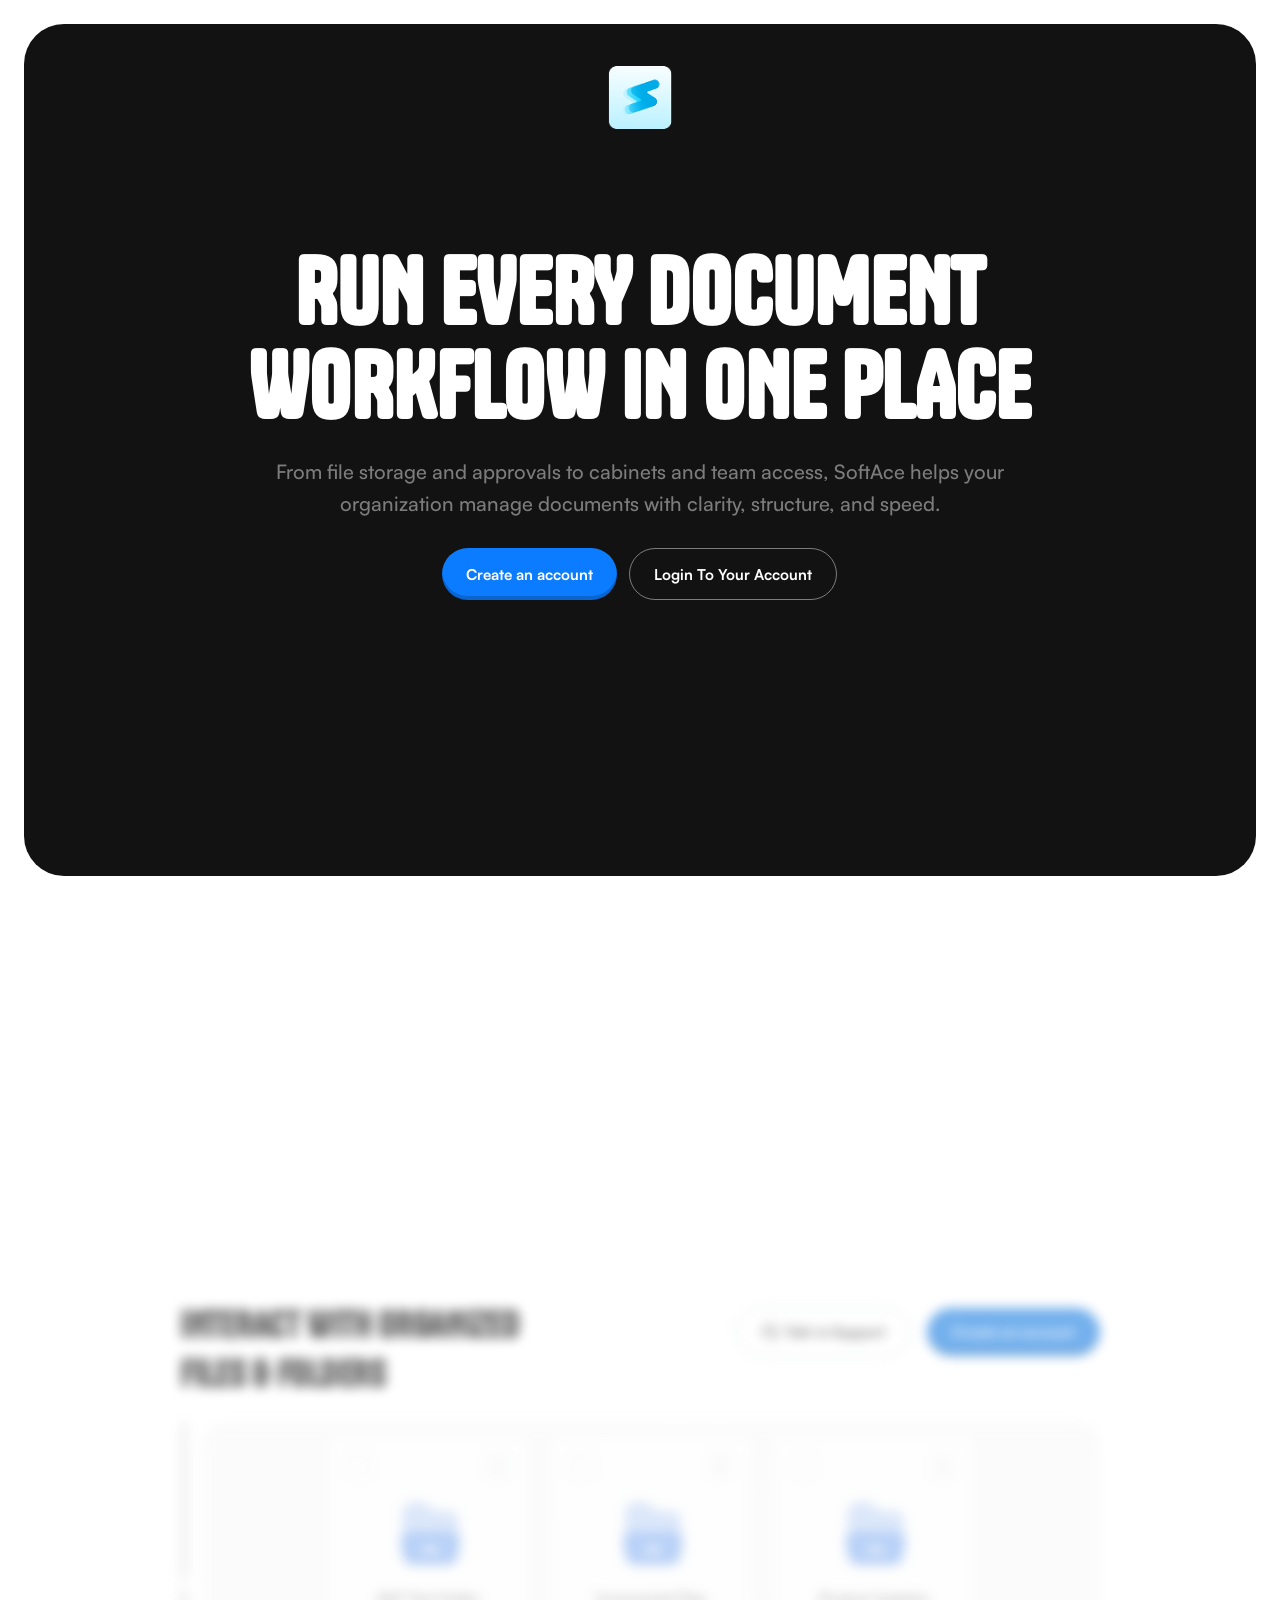
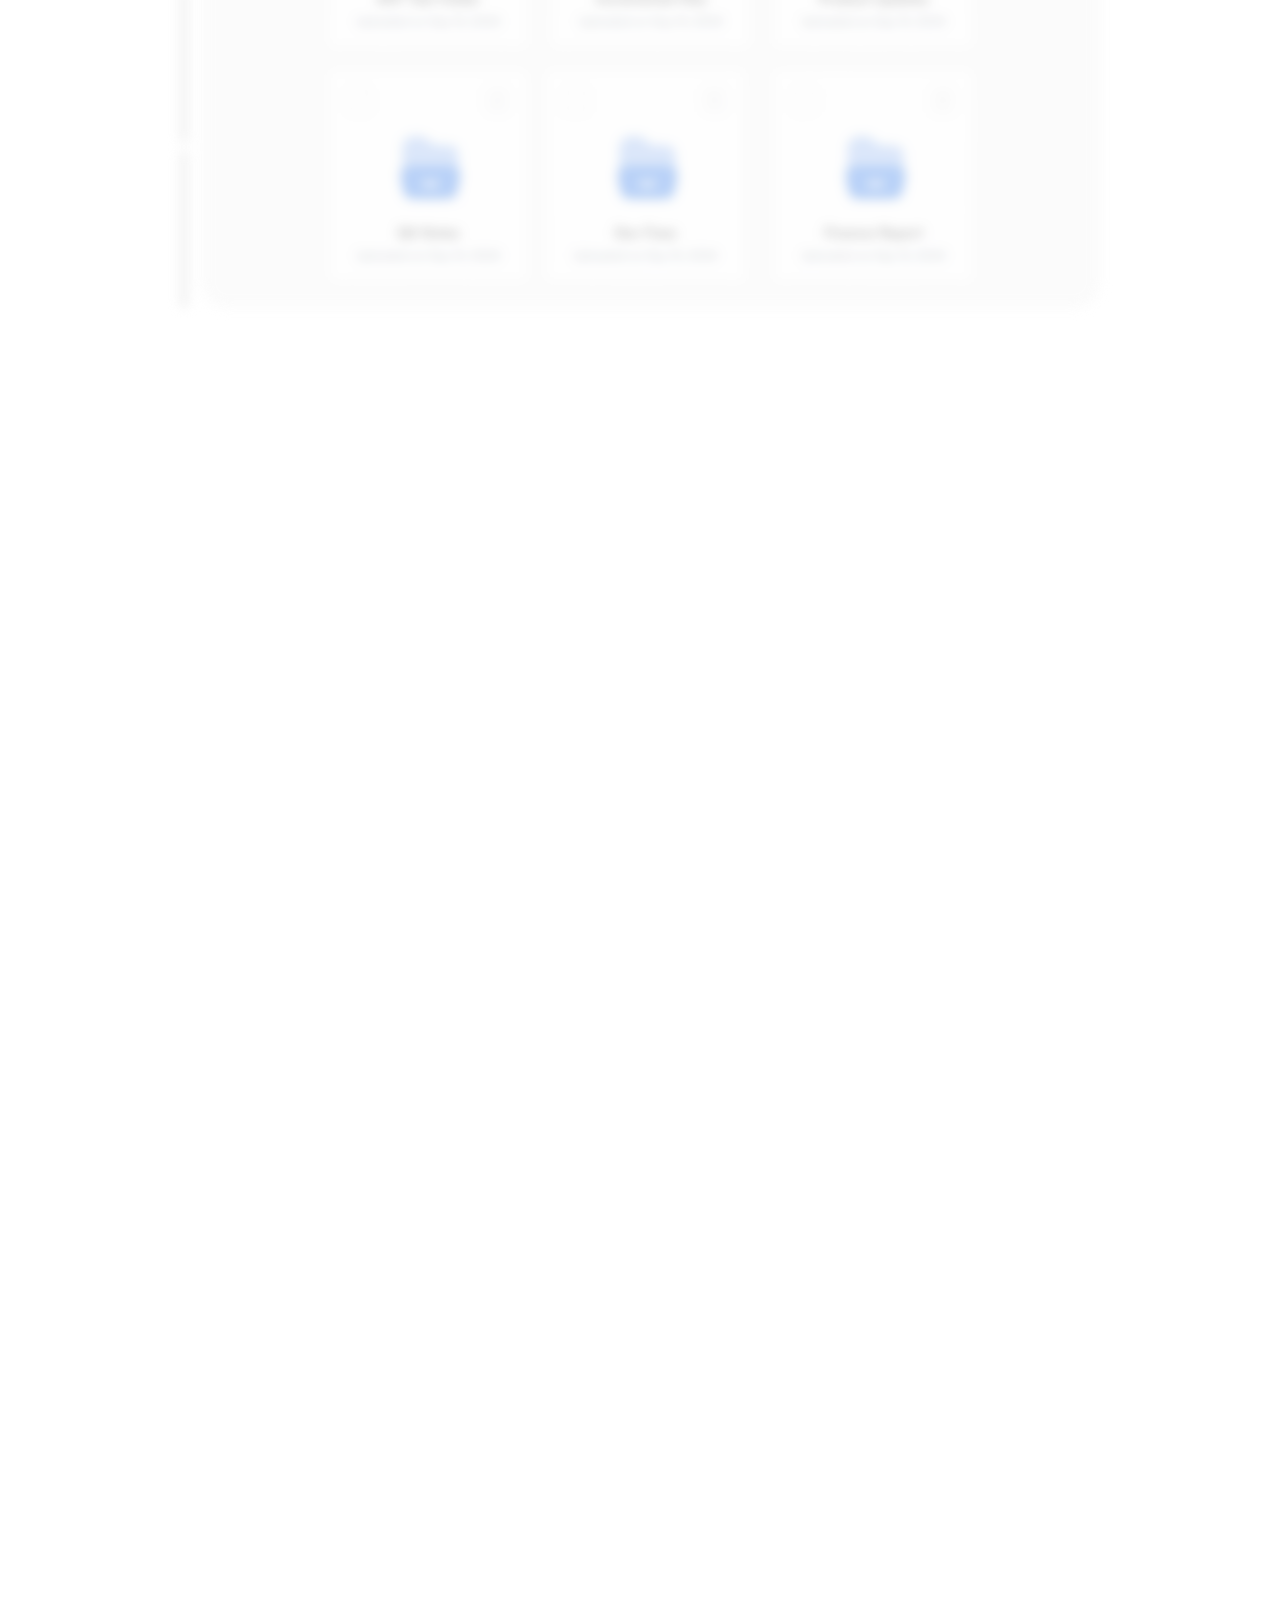
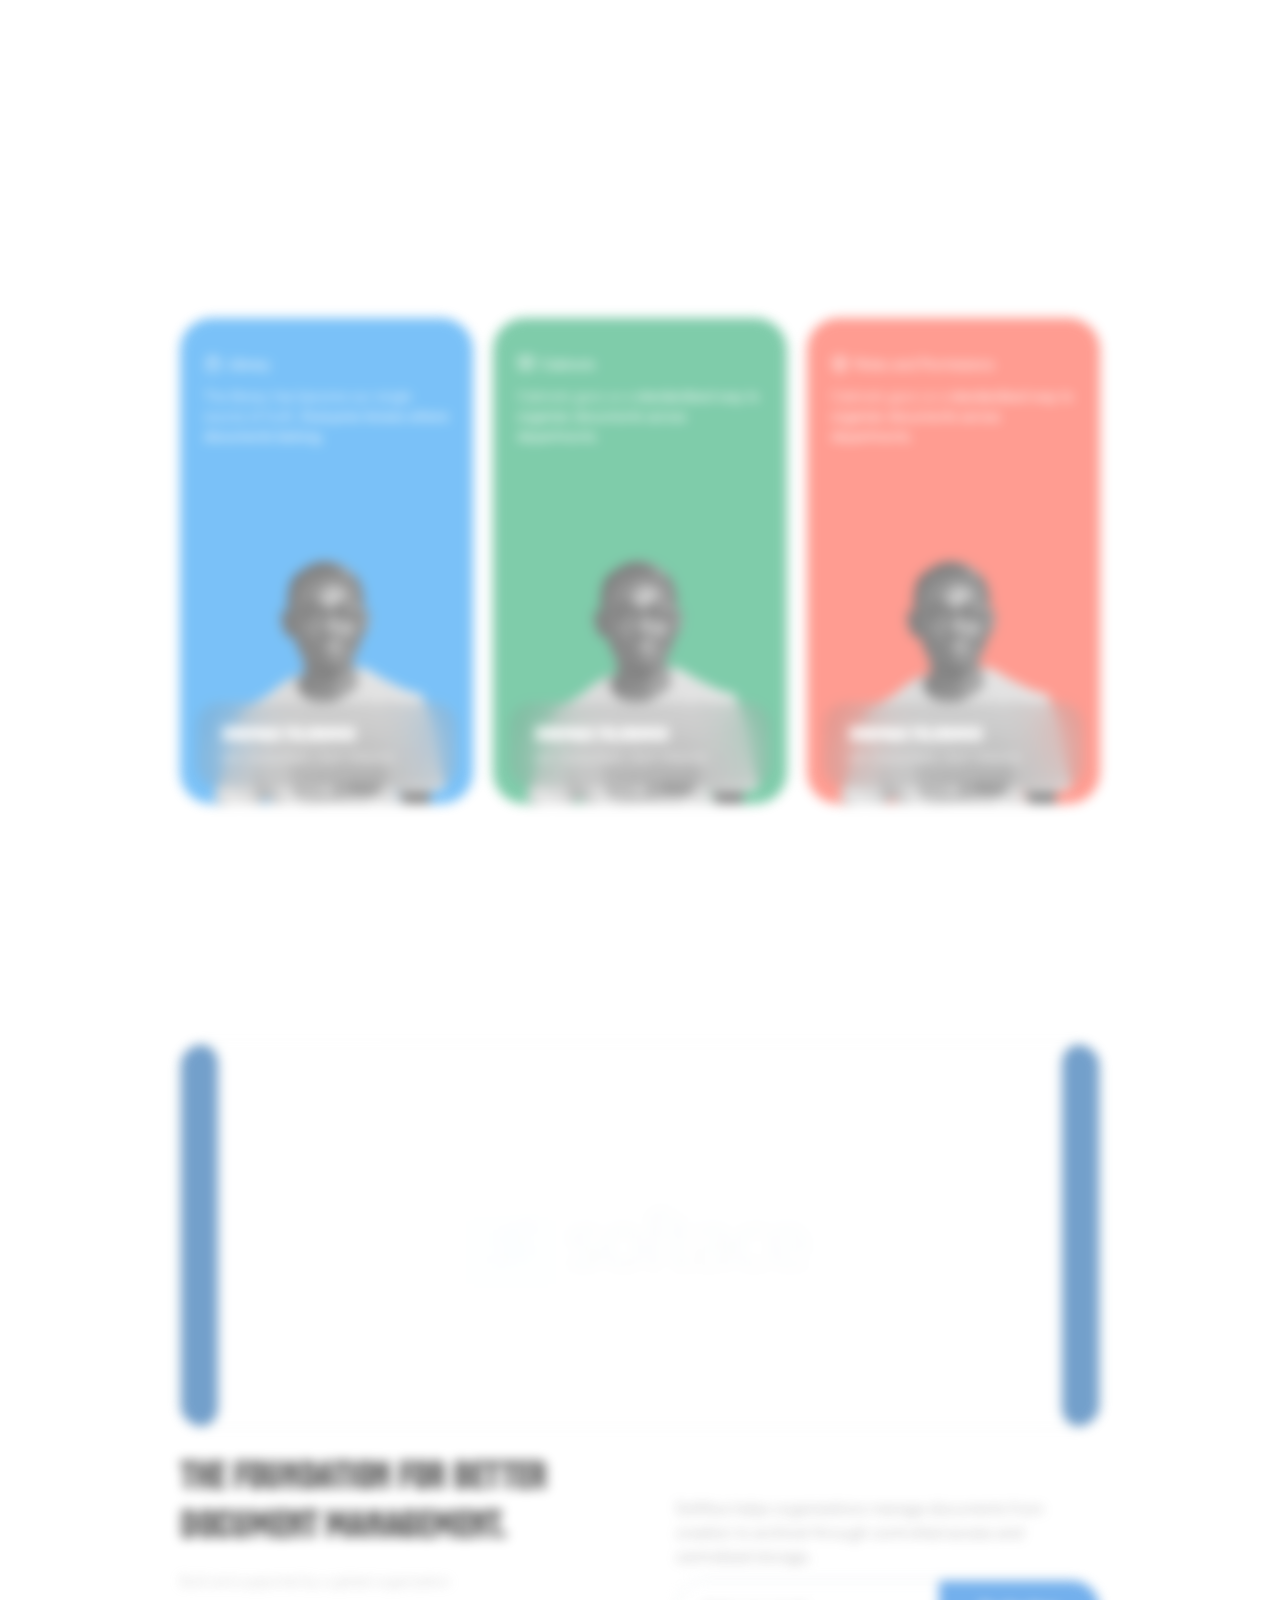
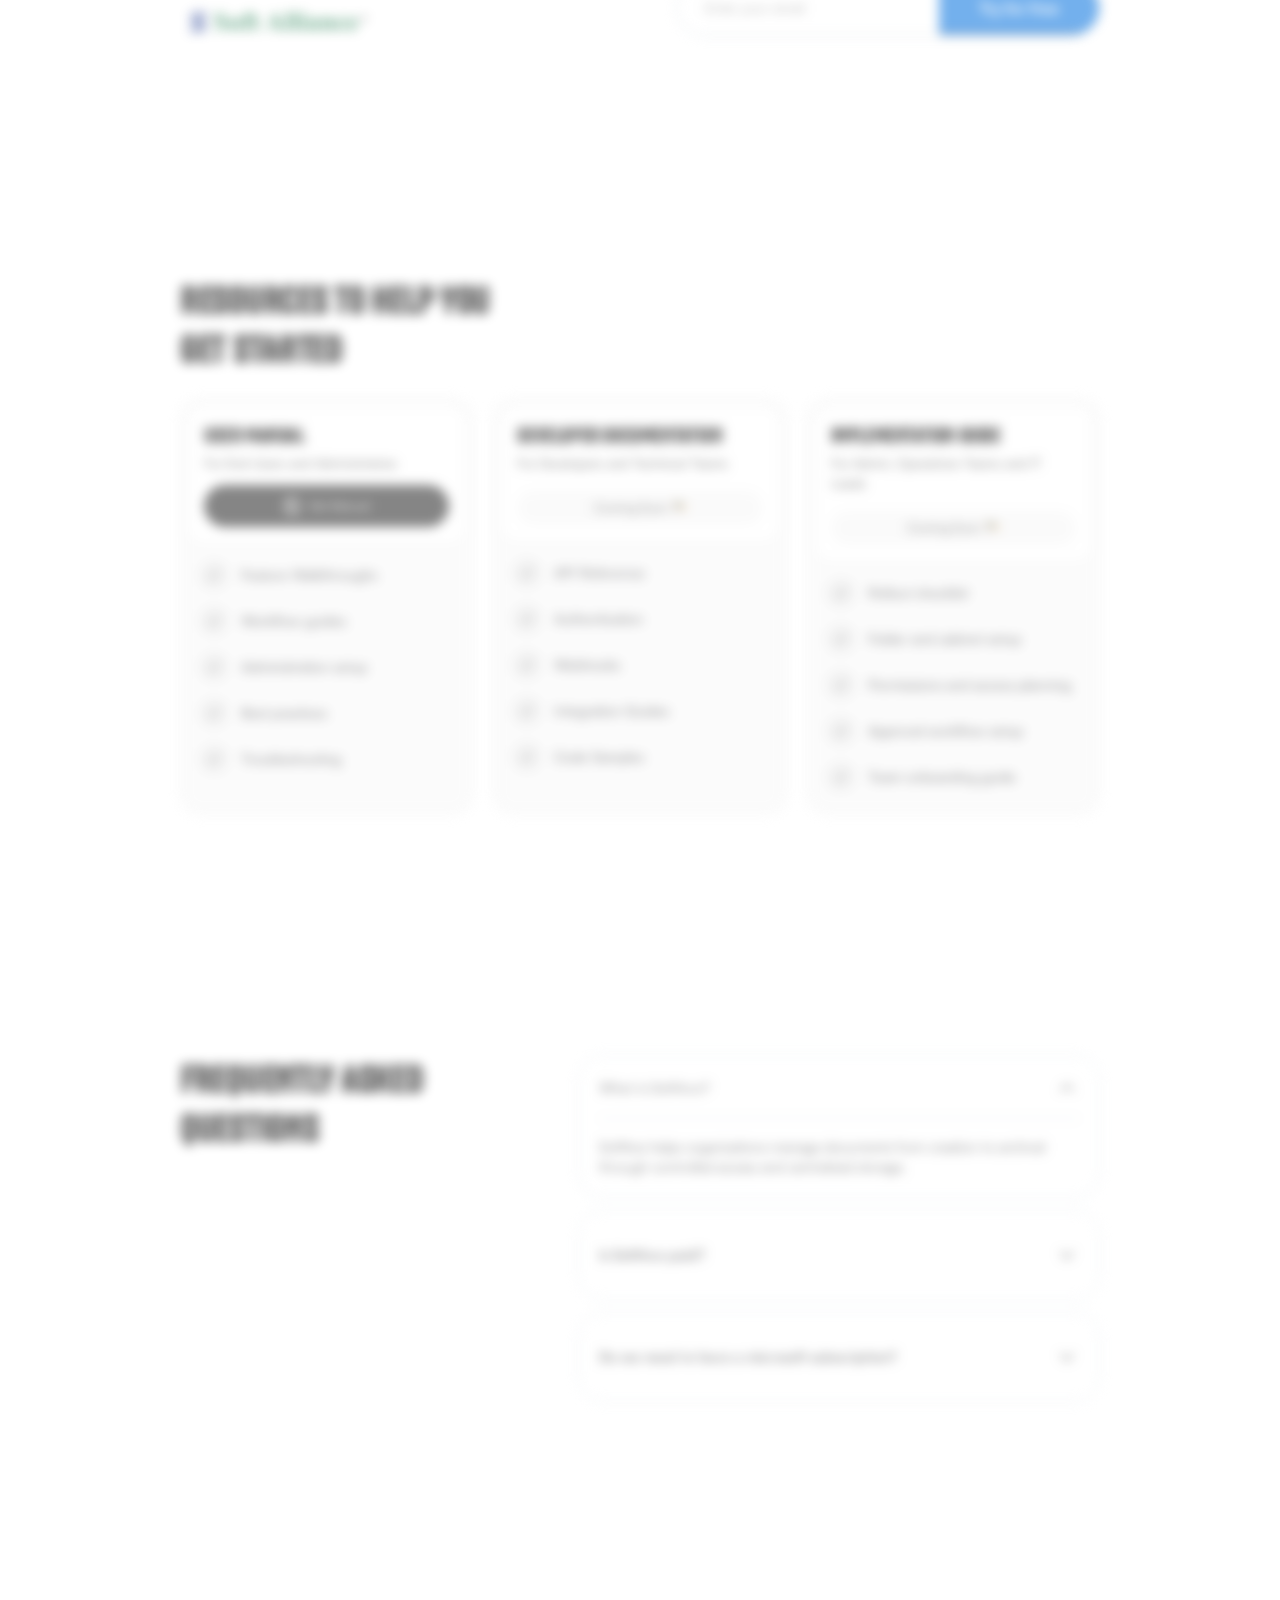
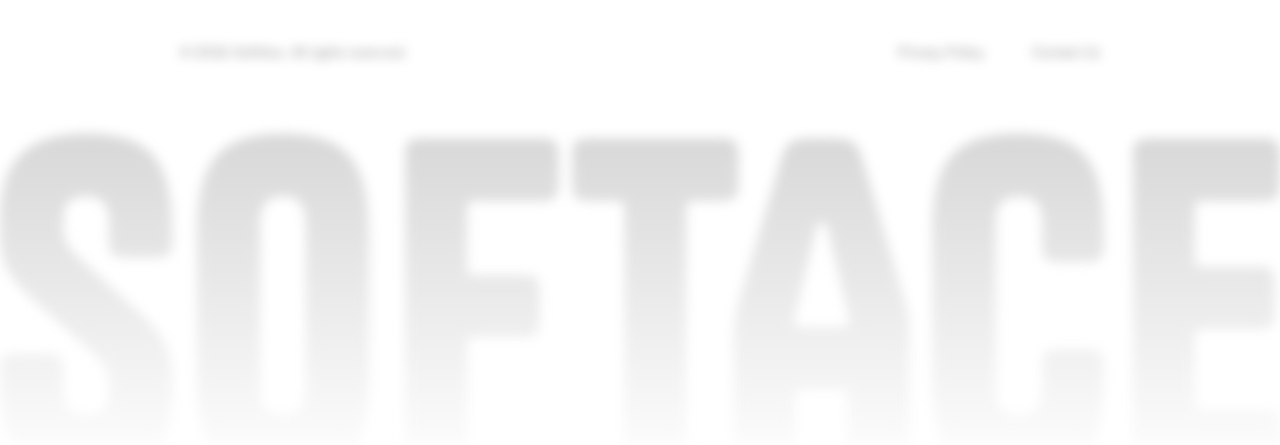
==== commit 6fb38425: "chore: test deployment" ====
--- a/index.html
+++ b/index.html
@@ -14,7 +14,7 @@
     <meta name="author" content="SoftAce" />
     <meta name="theme-color" content="#121212" />
 
-    <!-- Open Graph / Link Preview -->
+    <!-- Open Graph / Link Previewwwww -->
     <meta property="og:title" content="SoftAce | Document Management Made Simple" />
     <meta
       property="og:description"
--- a/css/style.css
+++ b/css/style.css
@@ -683,7 +683,7 @@
 
 .files-section {
   position: relative;
-  height: 300vh;
+  height: 260vh;
   margin-top: var(--section-gap);
 }
 
@@ -765,14 +765,29 @@
 }
 
 .files-progress span {
+  --progress: 0%;
+
+  position: relative;
   width: 8px;
   height: 100%;
   border-radius: var(--radius-pill);
   background: #e5e5e5;
-}
-
-.files-progress span.active {
+  overflow: hidden;
+}
+
+.files-progress span::after {
+  content: "";
+  position: absolute;
+  inset: 0;
+  border-radius: inherit;
   background: var(--gray40);
+  transform: scaleY(var(--progress-value, 0));
+  transform-origin: top;
+  transition: transform 0.08s linear;
+}
+
+.files-progress span.completed::after {
+  transform: scaleY(1);
 }
 
 .files-preview {
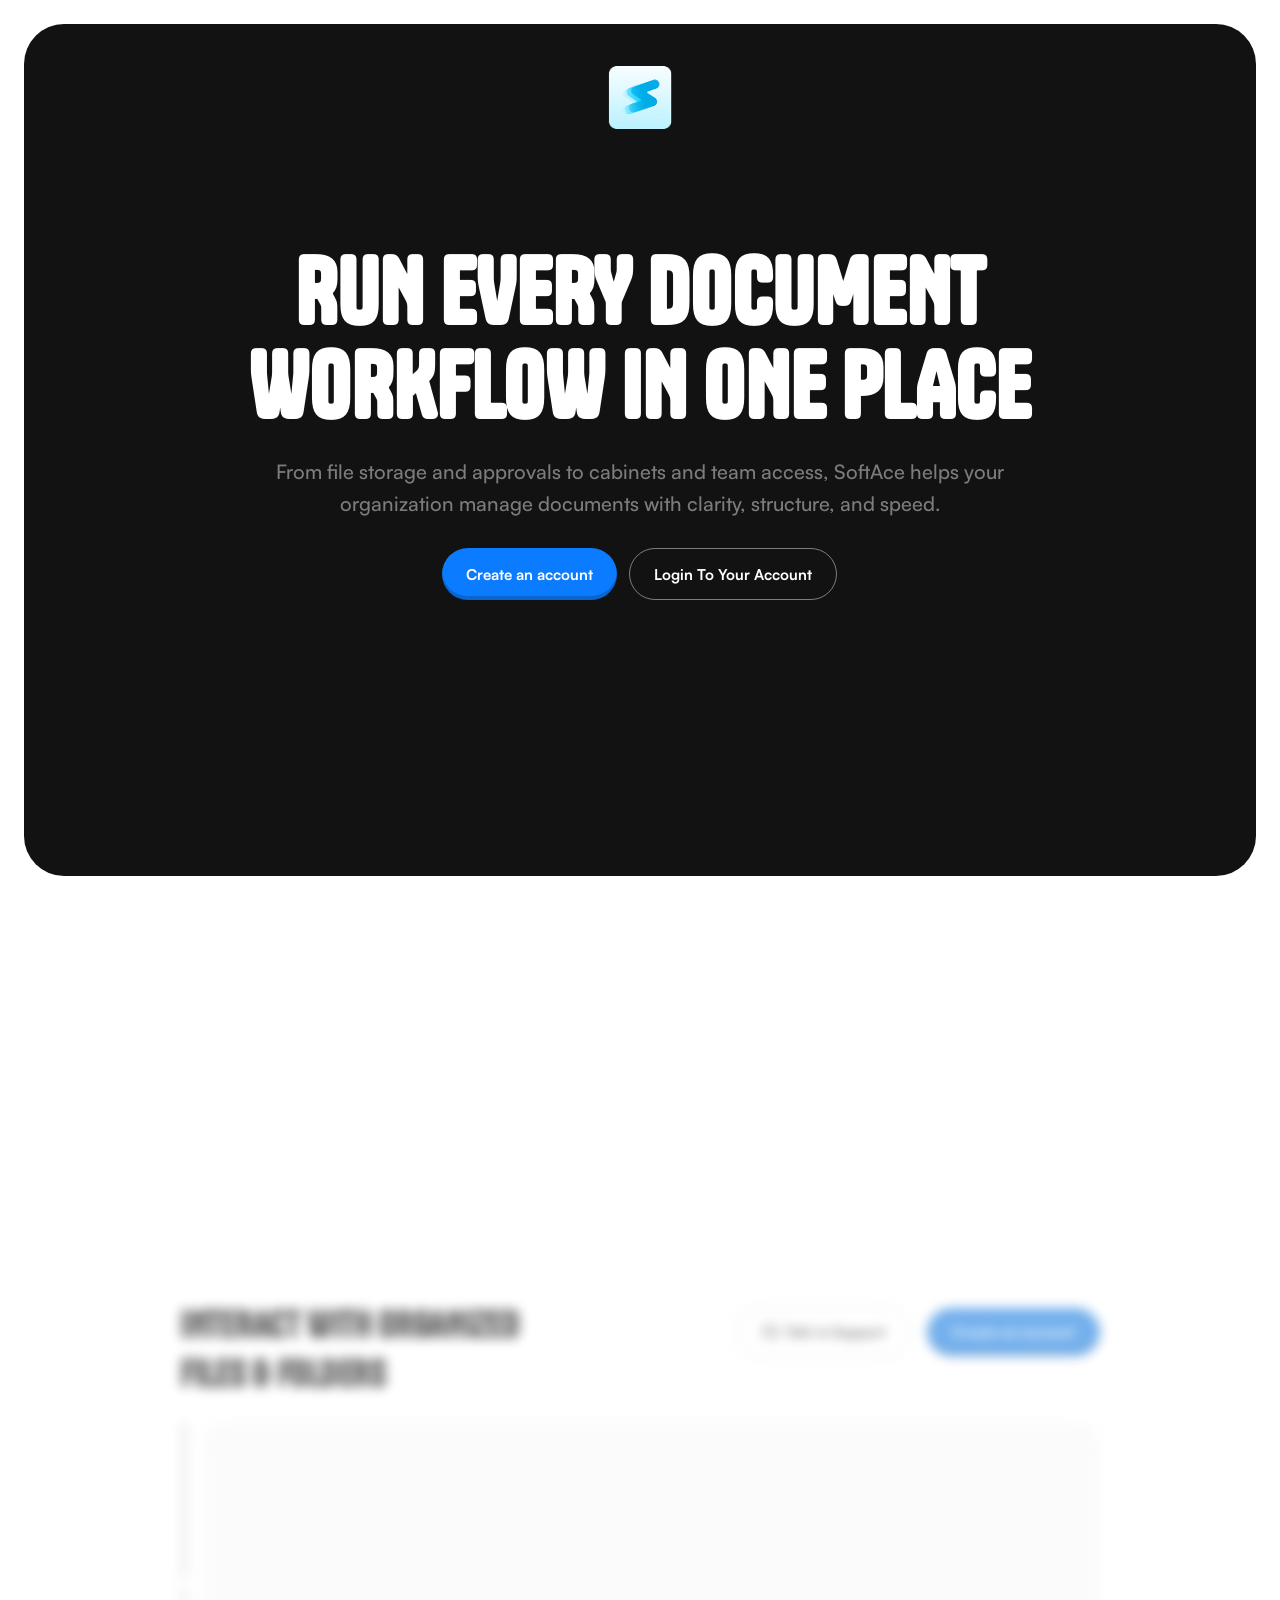
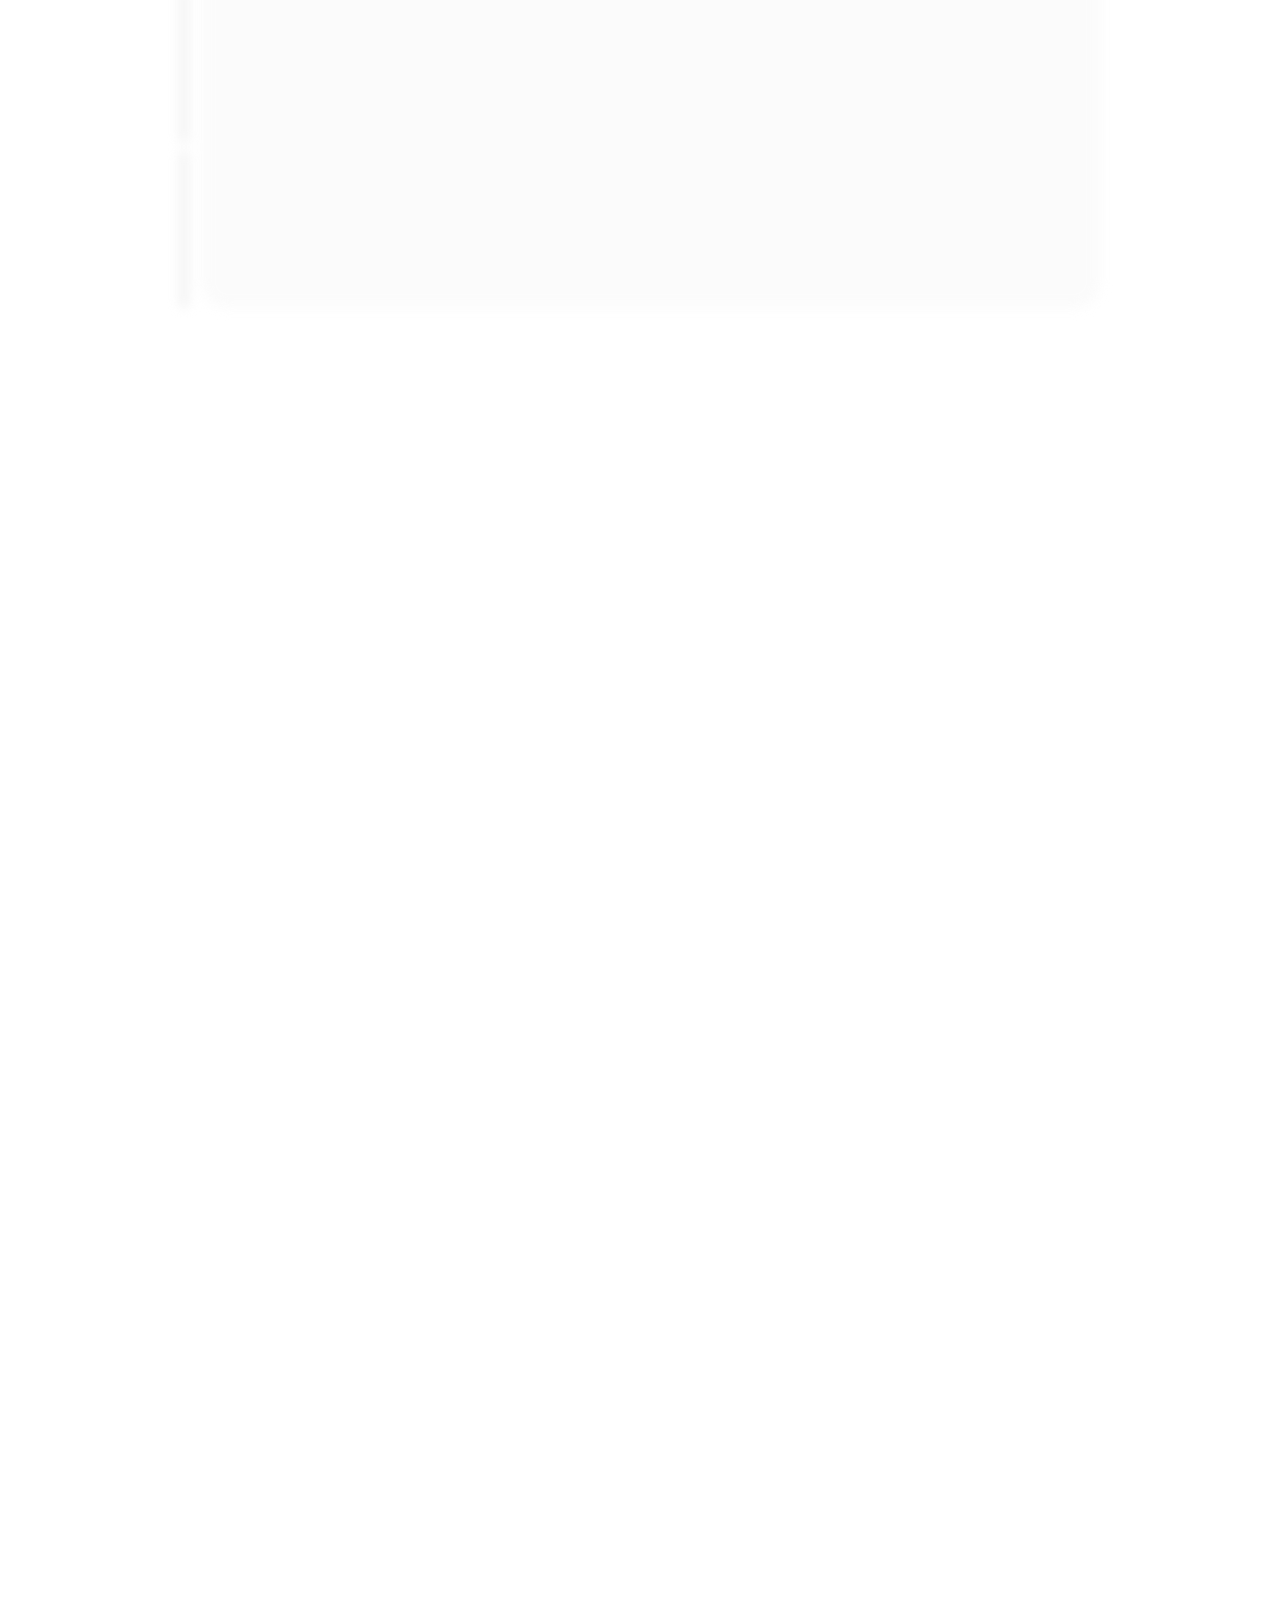
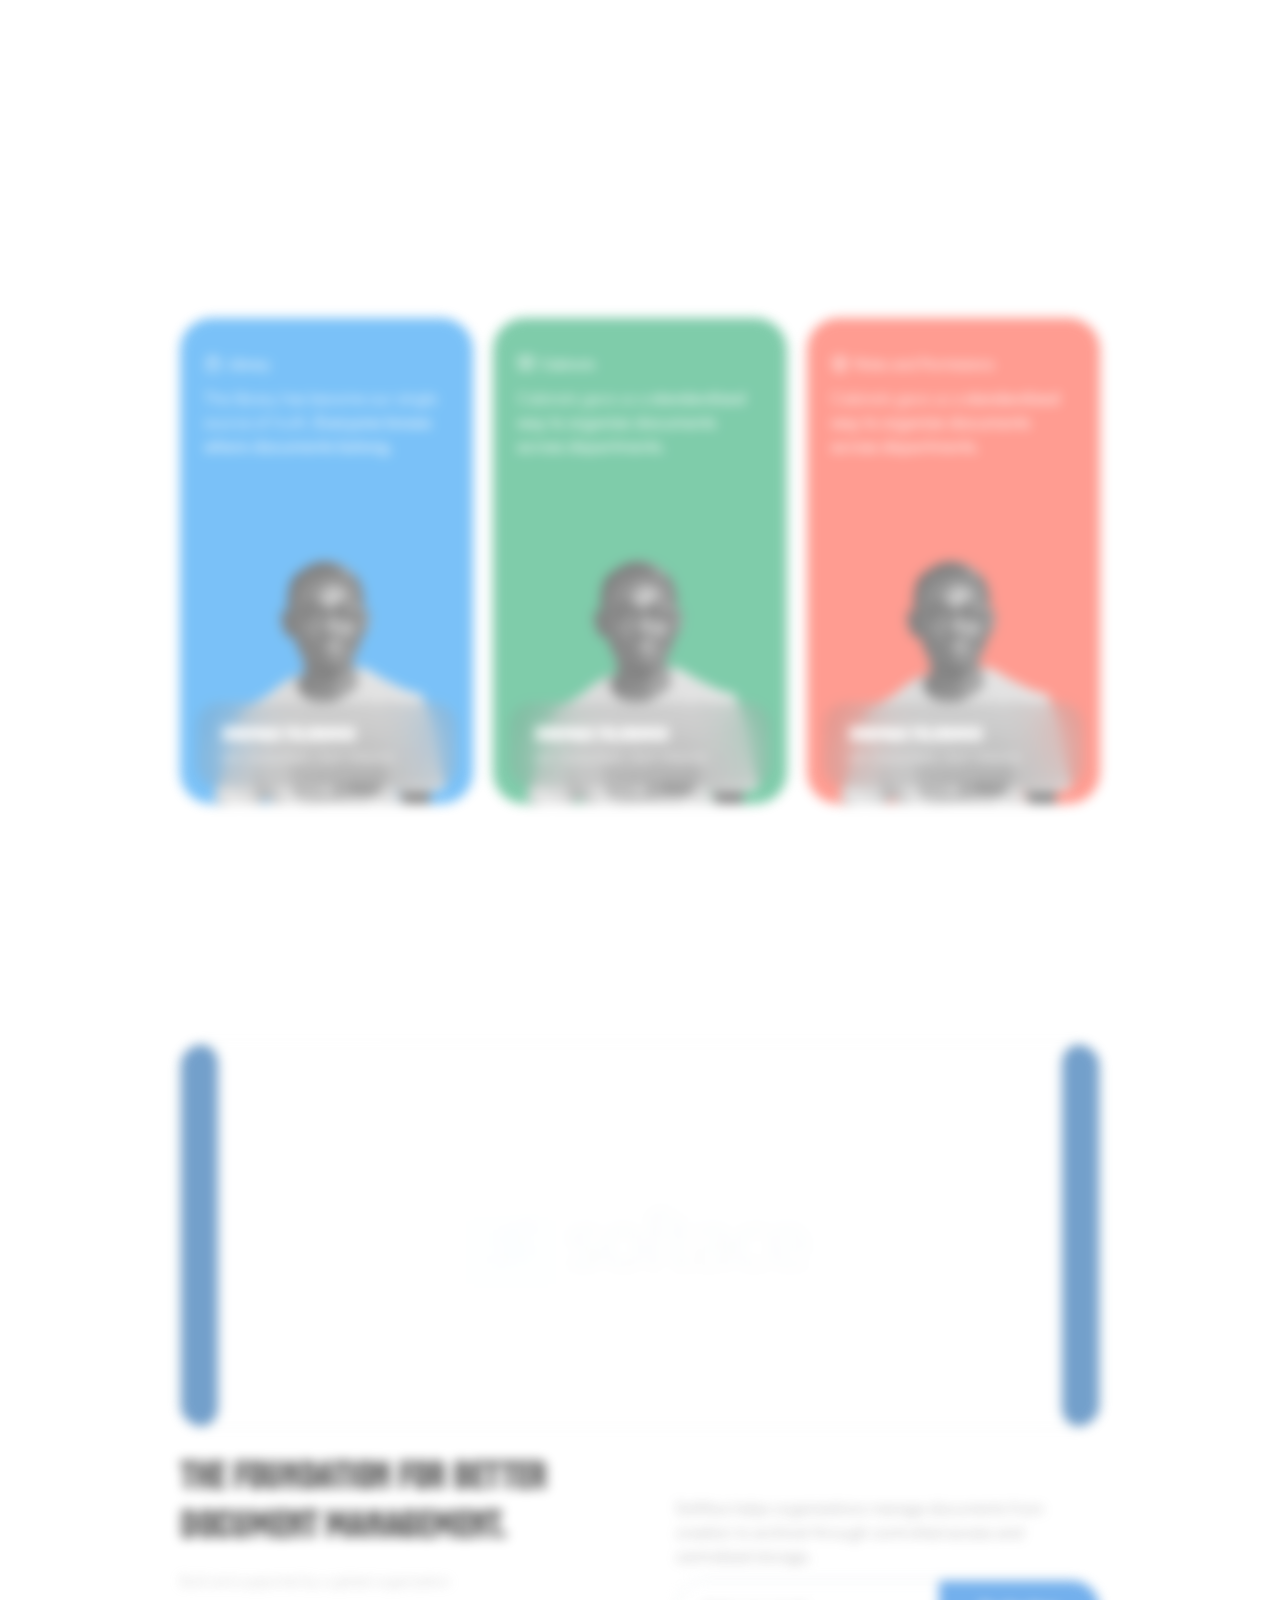
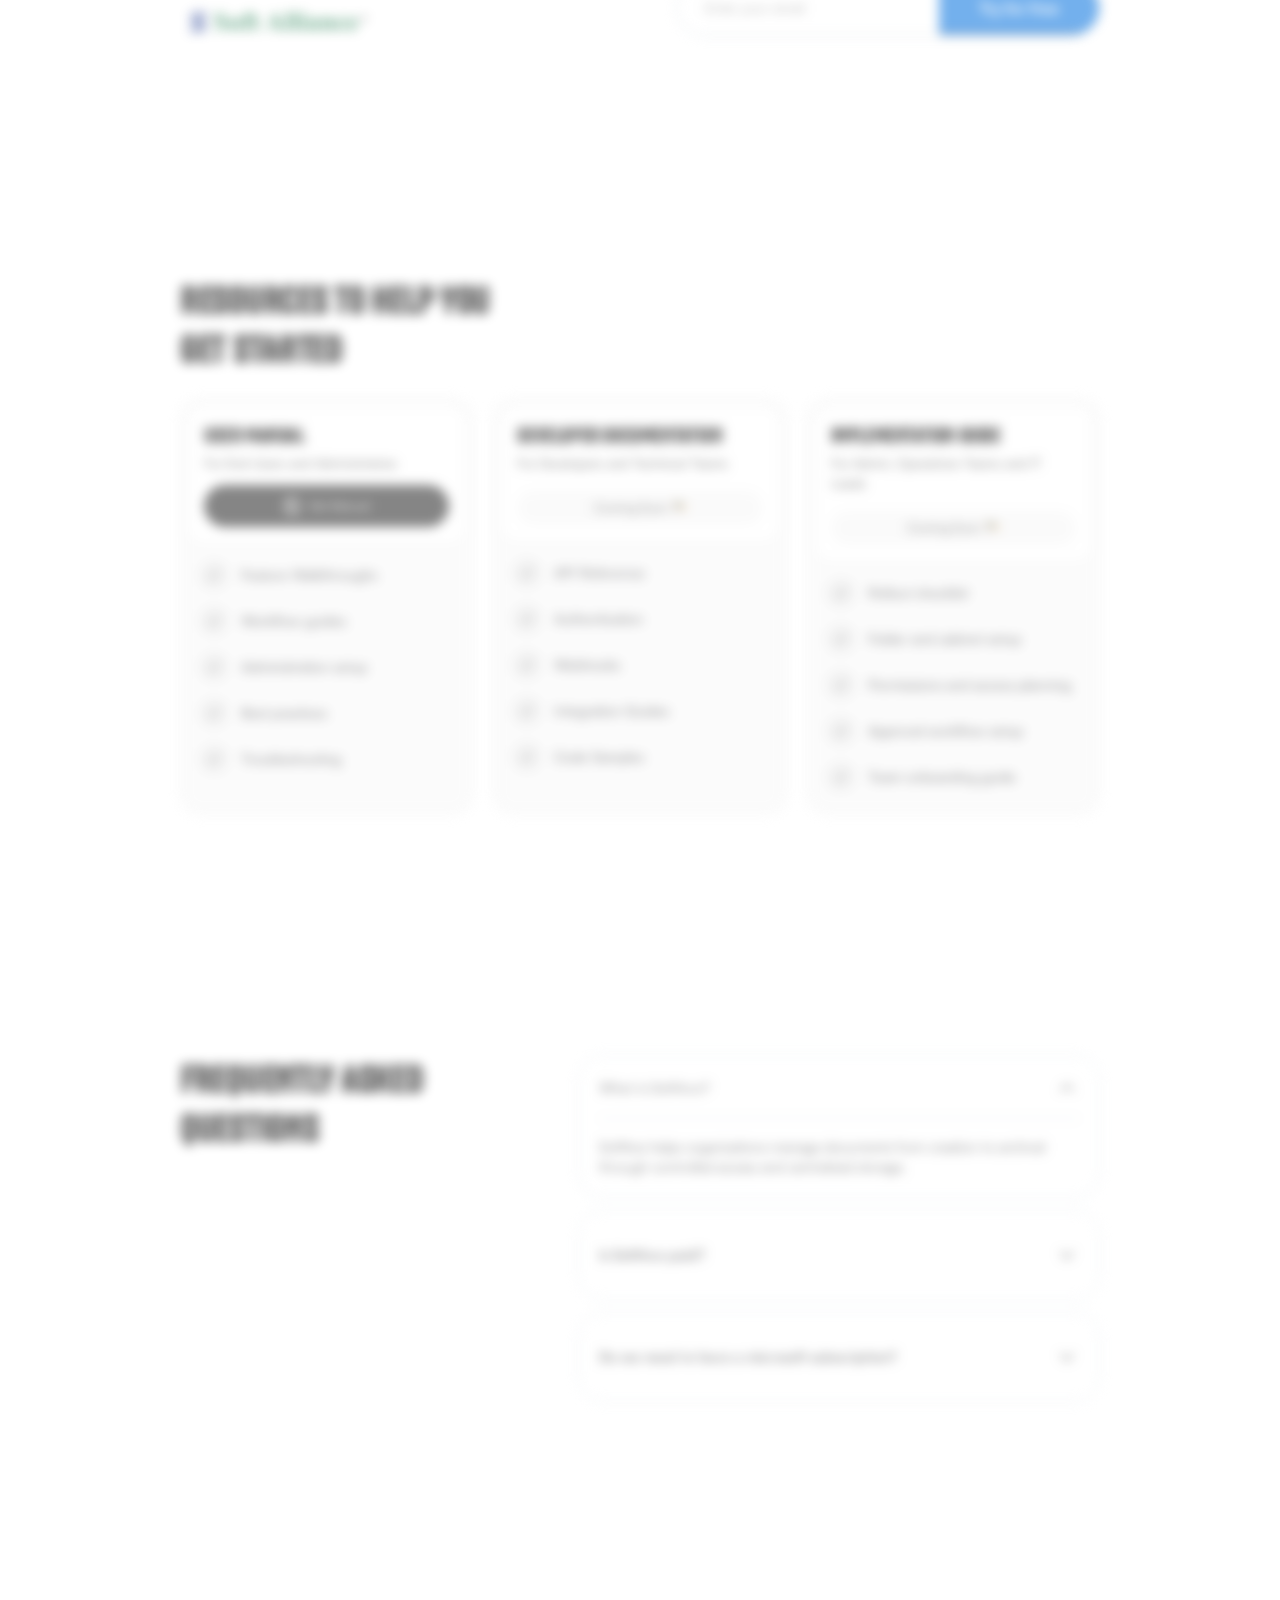
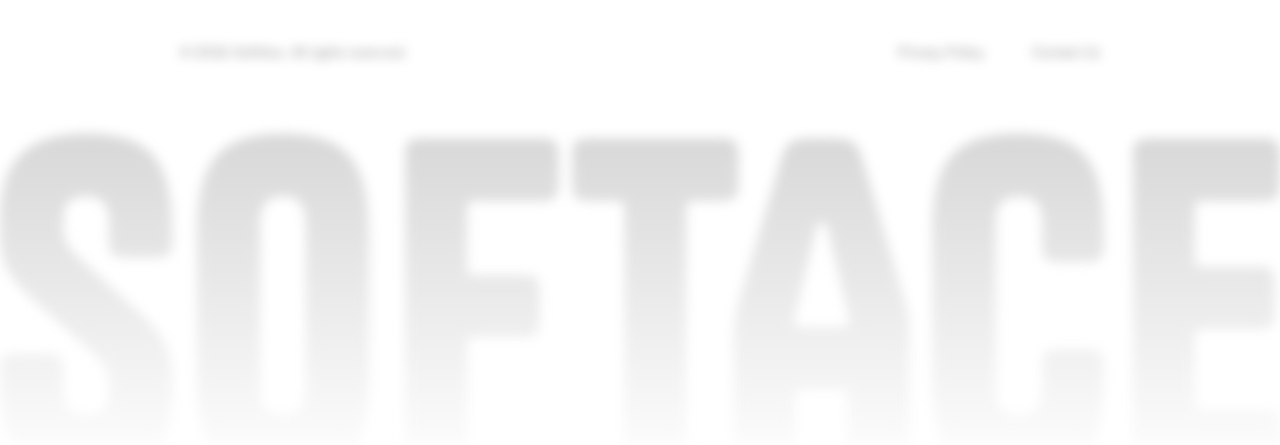
==== commit e8078a8b: "Privacy_policy_page" ====
--- a/index.html
+++ b/index.html
@@ -554,8 +554,8 @@
           <p>© 2026 SoftAce, All rights reserved.</p>
 
           <div class="footer-links">
-            <a href="#">Privacy Policy</a>
-            <a href="#">Contact Us</a>
+            <a href="privacy-policy.html">Privacy Policy</a>
+            <a href="contact.html">Contact Us</a>
           </div>
         </div>
 
--- a/css/style.css
+++ b/css/style.css
@@ -803,7 +803,6 @@
   object-fit: contain;
 }
 
-
 /* =========================
    TESTIMONIAL SECTION
 ========================= */
@@ -886,8 +885,8 @@
 }
 
 .testimonial-text {
-  font-size: 14px;
-  line-height: 20px;
+  font-size: 16px;
+  line-height: 1.5;
   font-weight: 300;
   color: #ffffff;
 }
@@ -1051,7 +1050,6 @@
   cursor: pointer;
   box-shadow: inset 0 -4px 0 rgba(0, 0, 0, 0.18);
 }
-
 
 /* ========================================
    RESOURCES SECTION
@@ -1787,4 +1785,634 @@
     gap: 24px;
     flex-wrap: wrap;
   }
+}
+
+/* ========================================
+   PRIVACY POLICY
+======================================== */
+
+.policy-page {
+  width: 100%;
+}
+
+/* ========================================
+   PRIVACY POLICY HERO
+======================================== */
+
+.policy-hero {
+  position: relative;
+
+  min-height: 0;
+
+  margin: 24px;
+  padding: 48px 24px;
+
+  border-radius: 40px;
+  background: #121212;
+
+  display: flex;
+  flex-direction: column;
+  align-items: center;
+
+  overflow: hidden;
+  text-align: center;
+}
+
+/* -------------------------
+   LOGO
+------------------------- */
+
+.policy-hero-logo {
+  width: 100%;
+
+  display: flex;
+  align-items: center;
+  justify-content: center;
+
+  margin-bottom: 72px;
+}
+
+.policy-hero-logo img {
+  width: 64px;
+  height: auto;
+  display: block;
+}
+
+/* -------------------------
+   CENTER CONTENT
+------------------------- */
+
+.policy-hero-content {
+  width: 100%;
+  max-width: 680px;
+
+  margin: 0;
+
+  display: flex;
+  flex-direction: column;
+  align-items: center;
+}
+
+.policy-hero h1 {
+  margin: 0;
+
+  font-family: "Tanker", sans-serif;
+  font-size: 72px;
+  line-height: 0.98;
+  letter-spacing: 0.02em;
+
+  text-transform: uppercase;
+  color: #ffffff;
+}
+
+.policy-hero-content > p {
+  width: 100%;
+  max-width: 540px;
+
+  margin-top: 18px;
+
+  font-size: 15px;
+  line-height: 24px;
+  font-weight: 400;
+
+  color: rgba(255, 255, 255, 0.48);
+}
+
+/* -------------------------
+   LAST UPDATED
+------------------------- */
+
+.policy-updated {
+  min-height: 36px;
+
+  margin-top: 24px;
+  padding: 0 14px;
+
+  border: 1px solid rgba(255, 255, 255, 0.12);
+  border-radius: var(--radius-pill);
+
+  background: rgba(255, 255, 255, 0.06);
+
+  display: inline-flex;
+  align-items: center;
+  justify-content: center;
+  gap: 8px;
+
+  font-size: 12px;
+  line-height: 16px;
+  font-weight: 500;
+
+  color: rgba(255, 255, 255, 0.68);
+}
+
+.policy-updated-dot {
+  width: 6px;
+  height: 6px;
+
+  flex: 0 0 6px;
+
+  border-radius: 50%;
+  background: var(--primary-blue);
+}
+
+/* ========================================
+   MAIN POLICY LAYOUT
+======================================== */
+
+.policy-main {
+  margin-top: 120px;
+
+  display: grid;
+  grid-template-columns: 240px minmax(0, 760px);
+
+  justify-content: center;
+  align-items: start;
+
+  gap: 72px;
+}
+
+/* ========================================
+   SIDEBAR
+======================================== */
+
+.policy-sidebar {
+  position: sticky;
+  top: 32px;
+
+  align-self: start;
+  height: fit-content;
+}
+
+/* ========================================
+   SIDEBAR BACK BUTTON
+======================================== */
+
+.policy-sidebar-back {
+  width: fit-content;
+  min-height: 40px;
+
+  padding: 0 16px;
+
+  border: 1px solid var(--gray10);
+  border-radius: var(--radius-pill);
+
+  display: inline-flex;
+  align-items: center;
+  justify-content: center;
+  gap: 7px;
+
+  font-size: 12px;
+  line-height: 1;
+  font-weight: 500;
+
+  color: var(--gray40);
+  text-decoration: none;
+
+  transition:
+    border-color 0.2s ease,
+    color 0.2s ease,
+    background 0.2s ease;
+}
+
+.policy-sidebar-back:hover {
+  border-color: var(--gray20);
+  color: var(--black);
+  background: #f8f8f8;
+}
+
+/* ========================================
+   SIDEBAR NAVIGATION
+======================================== */
+
+.policy-nav {
+  margin-top: 28px;
+
+  display: flex;
+  flex-direction: column;
+  gap: 4px;
+}
+
+.policy-nav-link {
+  position: relative;
+
+  width: 100%;
+  min-height: 40px;
+
+  padding: 10px 12px;
+
+  border-radius: 8px;
+
+  display: flex;
+  align-items: center;
+  gap: 10px;
+
+  font-family: "Satoshi", Arial, sans-serif;
+  font-size: 13px;
+  line-height: 20px;
+  font-weight: 400;
+
+  color: var(--gray30);
+  text-decoration: none;
+
+  transition:
+    color 0.2s ease,
+    background-color 0.2s ease,
+    padding-left 0.2s ease;
+}
+
+.policy-nav-link span {
+  width: 20px;
+  flex: 0 0 20px;
+
+  font-size: 10px;
+  line-height: 1;
+
+  color: var(--gray20);
+
+  transition: color 0.2s ease;
+}
+
+/* -------------------------
+   NAVIGATION HOVER
+------------------------- */
+
+.policy-nav-link:hover {
+  color: var(--black);
+  background: #f7f7f7;
+}
+
+/* -------------------------
+   NAVIGATION ACTIVE
+------------------------- */
+
+.policy-nav-link.active {
+  padding-left: 18px;
+
+  color: var(--primary-blue);
+  font-weight: 600;
+
+  background: transparent;
+}
+
+.policy-nav-link.active span {
+  color: var(--primary-blue);
+}
+
+.policy-nav-link.active::before {
+  content: "";
+
+  position: absolute;
+
+  left: 4px;
+  top: 50%;
+
+  width: 3px;
+  height: 18px;
+
+  border-radius: var(--radius-pill);
+  background: var(--primary-blue);
+
+  transform: translateY(-50%);
+}
+
+/* ========================================
+   POLICY CONTENT
+======================================== */
+
+.policy-content {
+  width: 100%;
+  min-width: 0;
+  max-width: 760px;
+}
+
+.policy-content-section {
+  padding-bottom: 40px;
+  margin-bottom: 40px;
+
+  border-bottom: 1px solid var(--gray10);
+
+  scroll-margin-top: 40px;
+}
+
+.policy-content-section:last-child {
+  margin-bottom: 0;
+  padding-bottom: 0;
+
+  border-bottom: 0;
+}
+
+/* ========================================
+   POLICY TYPOGRAPHY
+======================================== */
+
+.policy-content-section h2 {
+  margin: 0 0 18px;
+
+  font-family: "Tanker", sans-serif;
+  font-size: 24px;
+  line-height: 1.2;
+  letter-spacing: 0.02em;
+
+  text-transform: uppercase;
+  color: var(--black);
+}
+
+.policy-content-section h3 {
+  margin: 24px 0 8px;
+
+  font-size: 14px;
+  line-height: 22px;
+  font-weight: 700;
+
+  color: var(--gray50);
+}
+
+.policy-content-section p {
+  margin: 0 0 14px;
+
+  font-size: 14px;
+  line-height: 24px;
+  font-weight: 400;
+
+  color: var(--gray40);
+}
+
+.policy-content-section p:last-child {
+  margin-bottom: 0;
+}
+
+/* ========================================
+   POLICY LISTS
+======================================== */
+
+.policy-content-section ul {
+  margin: 8px 0 16px;
+  padding-left: 20px;
+}
+
+.policy-content-section li {
+  padding-left: 4px;
+
+  font-size: 14px;
+  line-height: 24px;
+  font-weight: 400;
+
+  color: var(--gray40);
+}
+
+.policy-content-section li + li {
+  margin-top: 2px;
+}
+
+/* ========================================
+   CONTACT
+======================================== */
+
+.policy-contact {
+  margin-top: 20px;
+
+  display: flex;
+  flex-direction: column;
+  gap: 8px;
+}
+
+.policy-contact strong {
+  font-size: 14px;
+  line-height: 22px;
+  font-weight: 700;
+
+  color: var(--gray50);
+}
+
+.policy-contact p {
+  margin: 0;
+}
+
+/* ========================================
+   POLICY FOOTER
+======================================== */
+
+.policy-footer {
+  margin-top: 180px;
+}
+
+/* ========================================
+   PRIVACY POLICY — TABLET
+======================================== */
+
+@media (max-width: 1024px) {
+  /* HERO */
+
+  .policy-hero {
+    min-height: 0;
+
+    margin: 20px;
+    padding: 48px 24px;
+
+    border-radius: 32px;
+  }
+
+  .policy-hero-logo img {
+    width: 58px;
+    margin-bottom: 64px;
+  }
+
+  .policy-hero h1 {
+    font-size: 60px;
+  }
+
+  .policy-hero-content > p {
+    max-width: 500px;
+
+    font-size: 15px;
+    line-height: 24px;
+  }
+
+  /* MAIN LAYOUT */
+
+  .policy-main {
+    margin-top: 96px;
+
+    grid-template-columns: 190px minmax(0, 1fr);
+
+    gap: 40px;
+  }
+
+  /* SIDEBAR */
+
+  .policy-sidebar {
+    top: 24px;
+  }
+
+  .policy-nav {
+    margin-top: 24px;
+  }
+
+  .policy-nav-link {
+    min-height: 38px;
+
+    padding: 9px 10px;
+
+    font-size: 12px;
+    line-height: 18px;
+  }
+
+  .policy-nav-link.active {
+    padding-left: 16px;
+  }
+
+  .policy-nav-link.active::before {
+    left: 3px;
+
+    height: 16px;
+  }
+
+  /* CONTENT */
+
+  .policy-content {
+    max-width: none;
+  }
+
+  .policy-content-section {
+    padding-bottom: 36px;
+    margin-bottom: 36px;
+  }
+
+  .policy-content-section h2 {
+    font-size: 22px;
+  }
+}
+
+/* ========================================
+   PRIVACY POLICY — MOBILE
+======================================== */
+
+@media (max-width: 768px) {
+  /* HERO */
+
+  .policy-hero {
+    min-height: 0;
+
+    margin: 16px;
+    padding: 48px 20px;
+
+    border-radius: 28px;
+  }
+
+  .policy-hero-logo img {
+    width: 52px;
+    margin-bottom: 48px;
+  }
+
+  .policy-hero-content {
+    max-width: 100%;
+  }
+
+  .policy-hero h1 {
+    font-size: 44px;
+    line-height: 0.98;
+  }
+
+  .policy-hero-content > p {
+    max-width: 320px;
+
+    margin-top: 16px;
+
+    font-size: 14px;
+    line-height: 22px;
+  }
+
+  .policy-updated {
+    min-height: 34px;
+
+    margin-top: 20px;
+    padding: 0 12px;
+
+    font-size: 11px;
+  }
+
+  /* MAIN LAYOUT */
+
+  .policy-main {
+    margin-top: 72px;
+
+    display: block;
+  }
+
+  /* SIDEBAR */
+
+  .policy-sidebar {
+    position: relative;
+    top: auto;
+
+    margin-bottom: 40px;
+  }
+
+  .policy-nav {
+    display: none;
+  }
+
+  .policy-sidebar-back {
+    min-height: 40px;
+  }
+
+  /* CONTENT */
+
+  .policy-content {
+    width: 100%;
+    max-width: none;
+  }
+
+  .policy-content-section {
+    padding-bottom: 32px;
+    margin-bottom: 32px;
+
+    scroll-margin-top: 24px;
+  }
+
+  .policy-content-section h2 {
+    margin-bottom: 16px;
+
+    font-size: 22px;
+    line-height: 1.2;
+  }
+
+  .policy-content-section h3 {
+    margin-top: 20px;
+
+    font-size: 14px;
+    line-height: 22px;
+  }
+
+  .policy-content-section p,
+  .policy-content-section li {
+    font-size: 14px;
+    line-height: 24px;
+  }
+
+  /* FOOTER */
+
+  .policy-footer {
+    margin-top: 120px;
+  }
+}
+
+/* ========================================
+   PRIVACY POLICY HERO REVEAL SEQUENCE
+======================================== */
+
+.policy-reveal-1 {
+  --reveal-delay: 0.1s;
+}
+
+.policy-reveal-2 {
+  --reveal-delay: 0.25s;
+}
+
+.policy-reveal-3 {
+  --reveal-delay: 0.4s;
+}
+
+.policy-reveal-4 {
+  --reveal-delay: 0.55s;
 }
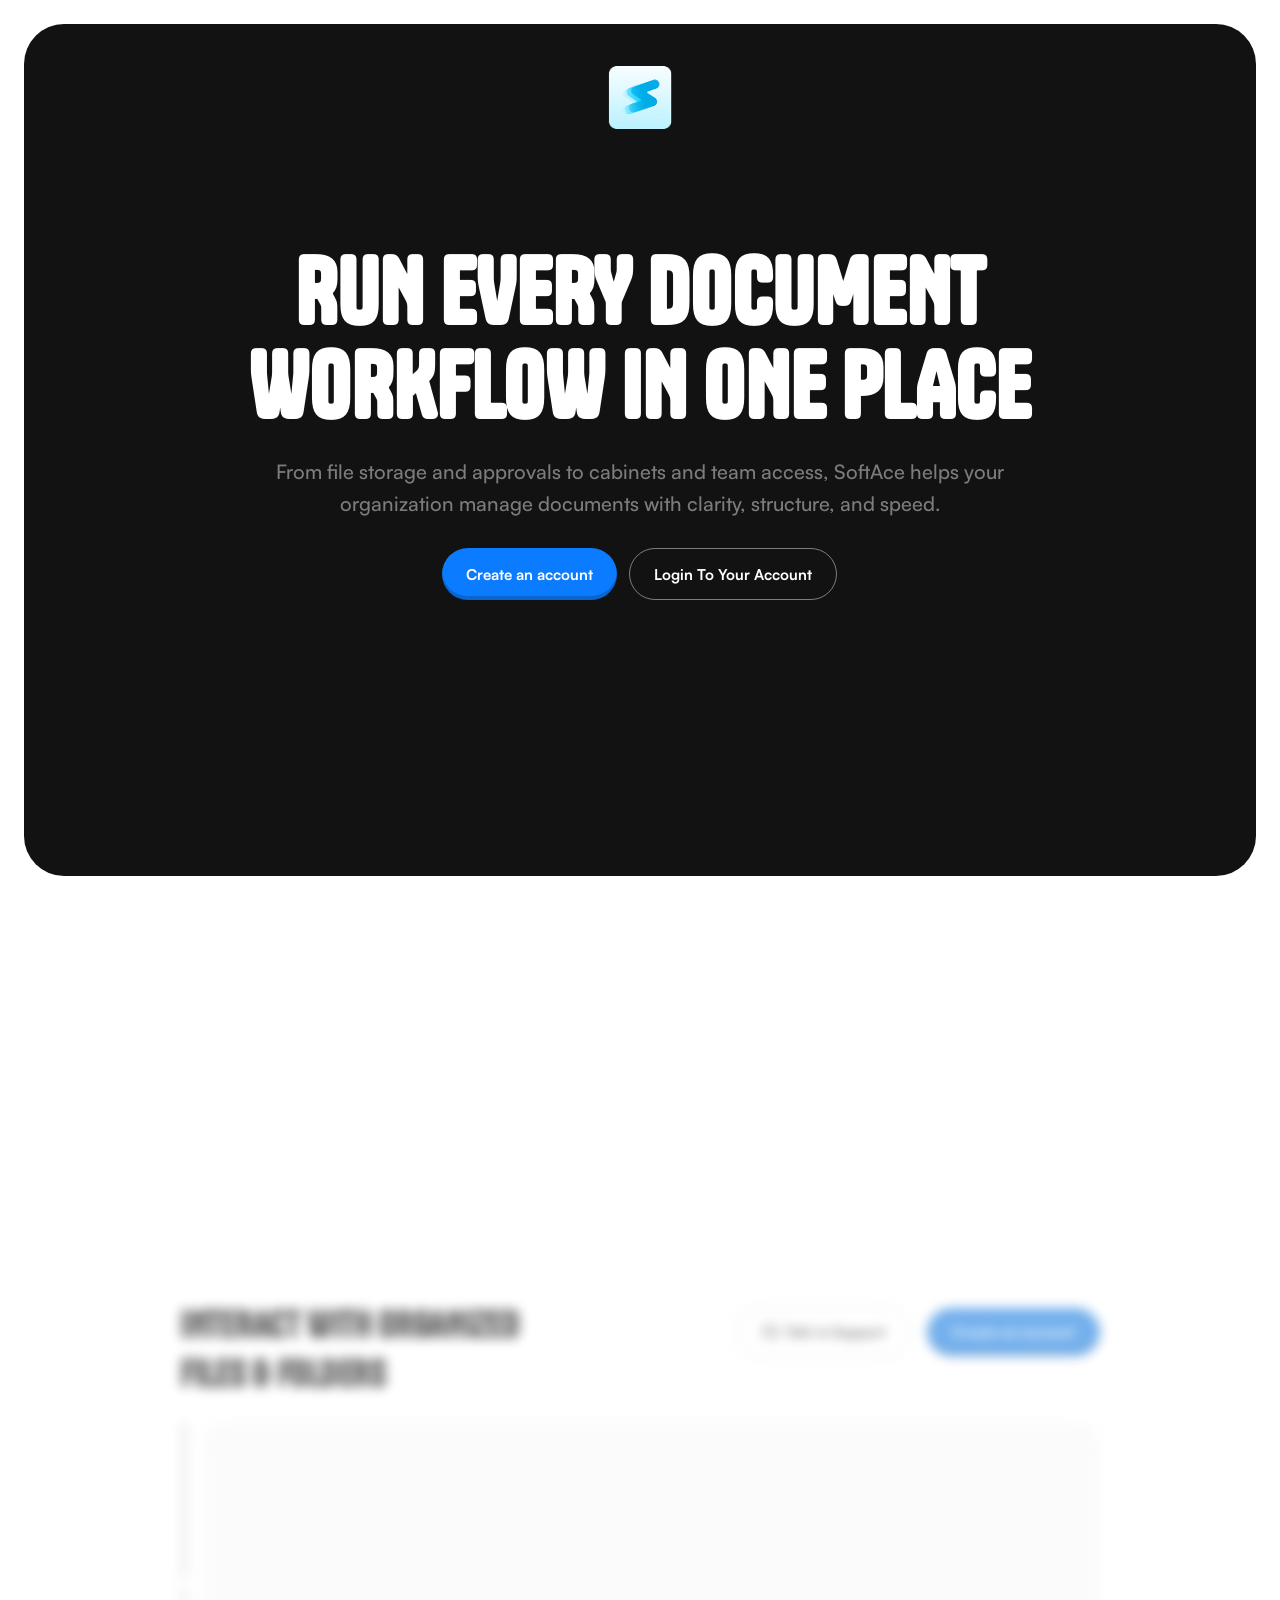
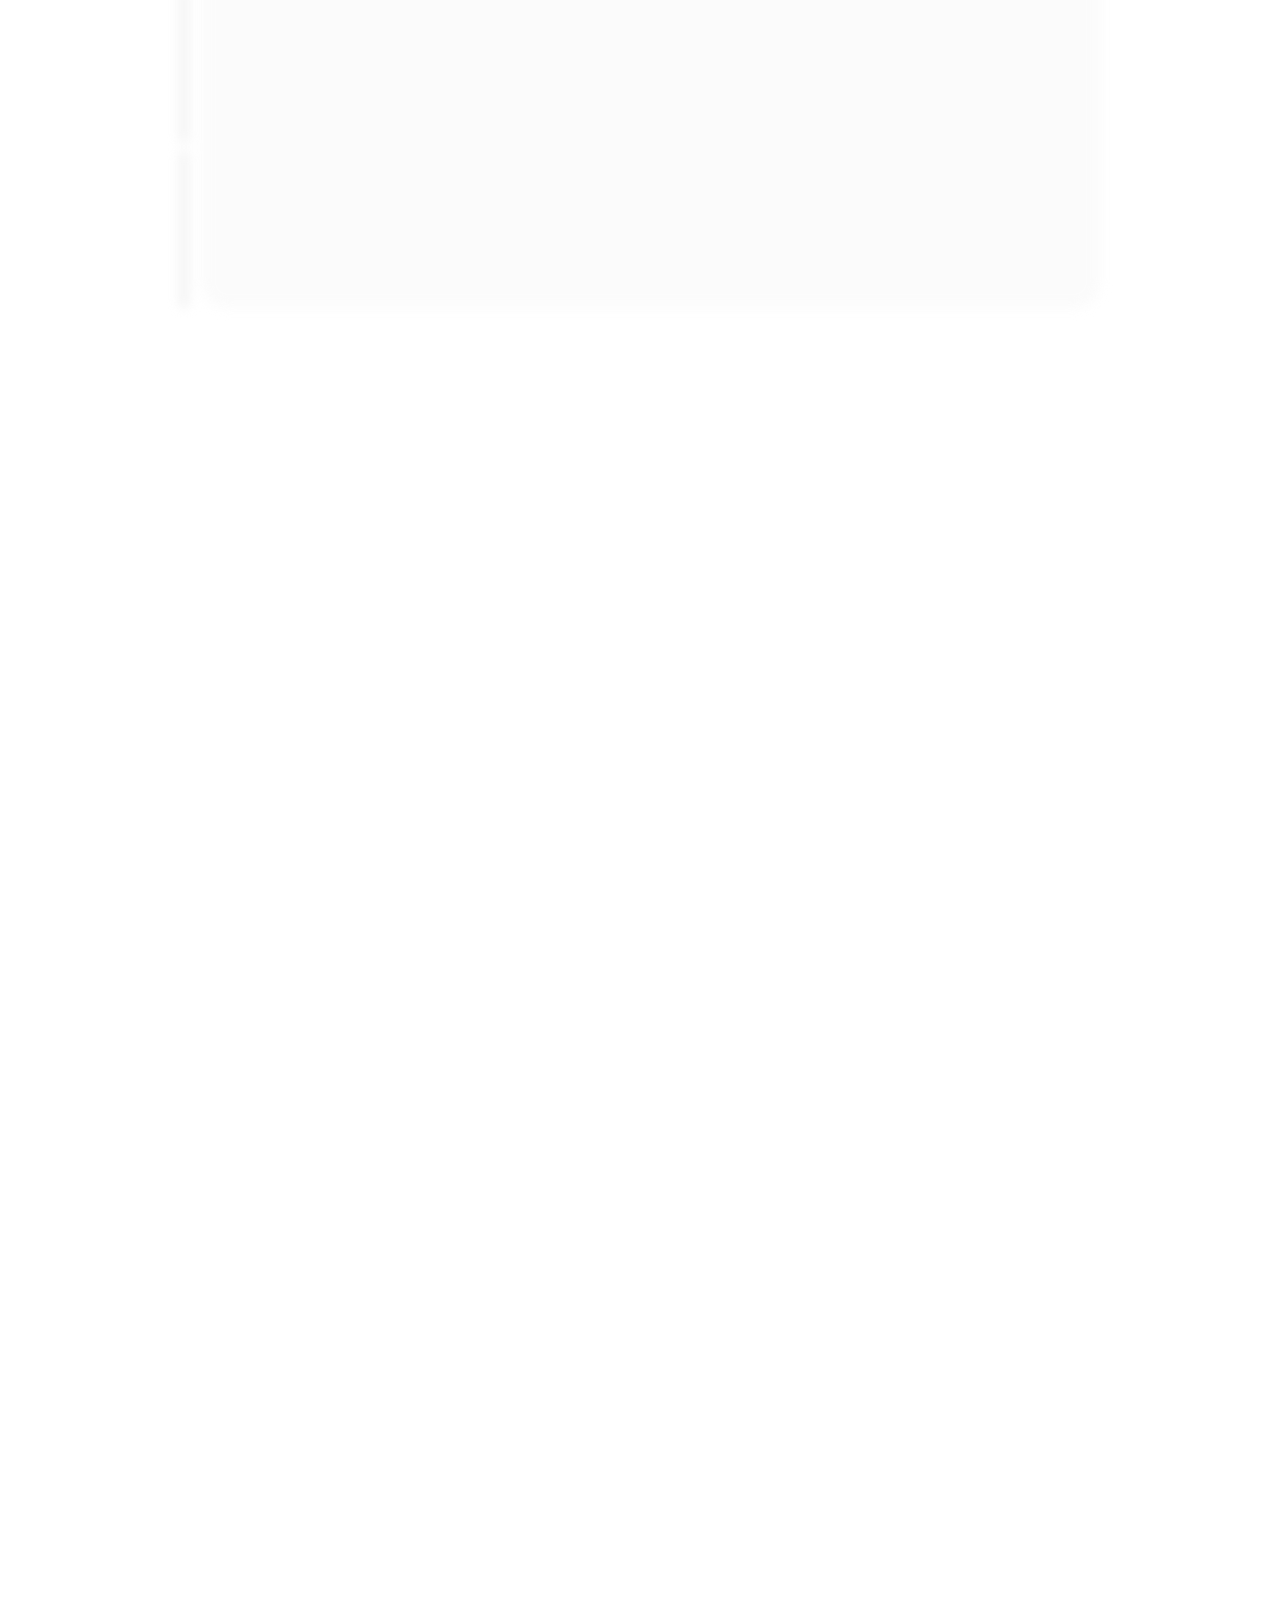
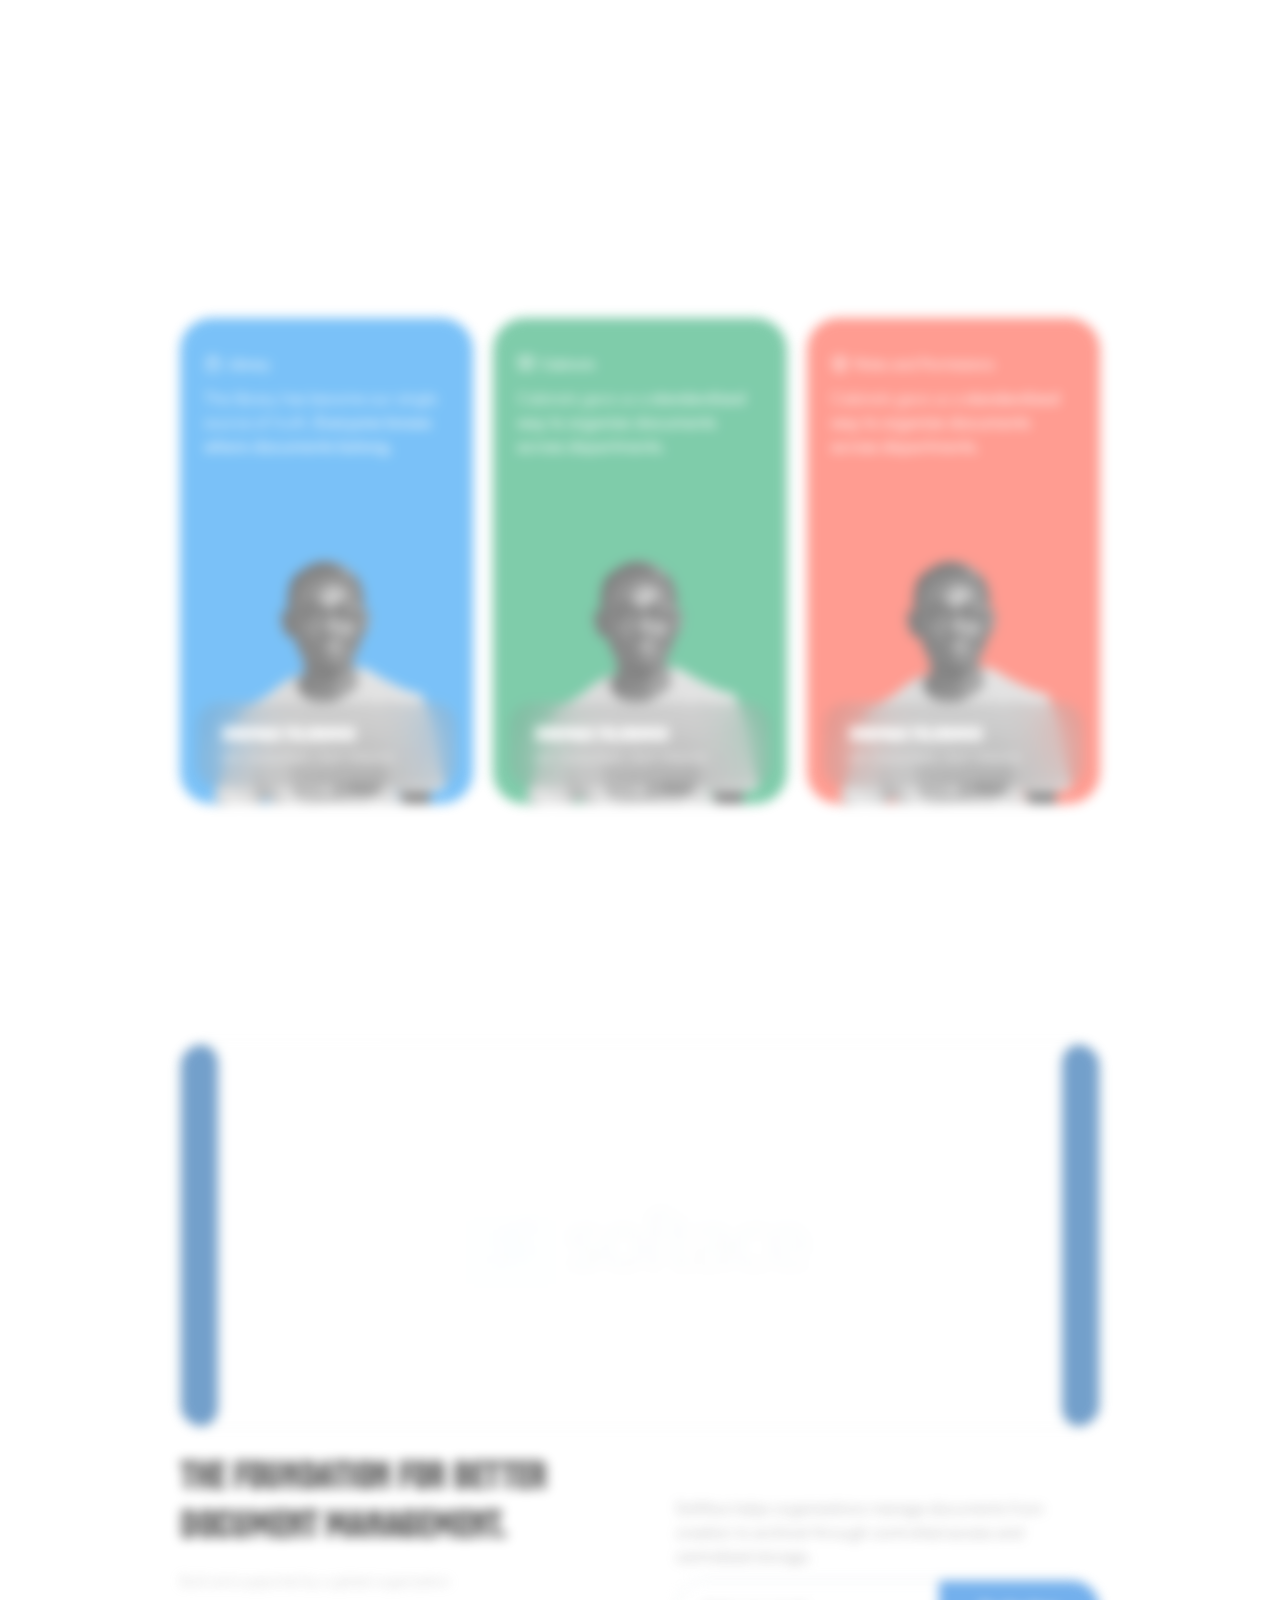
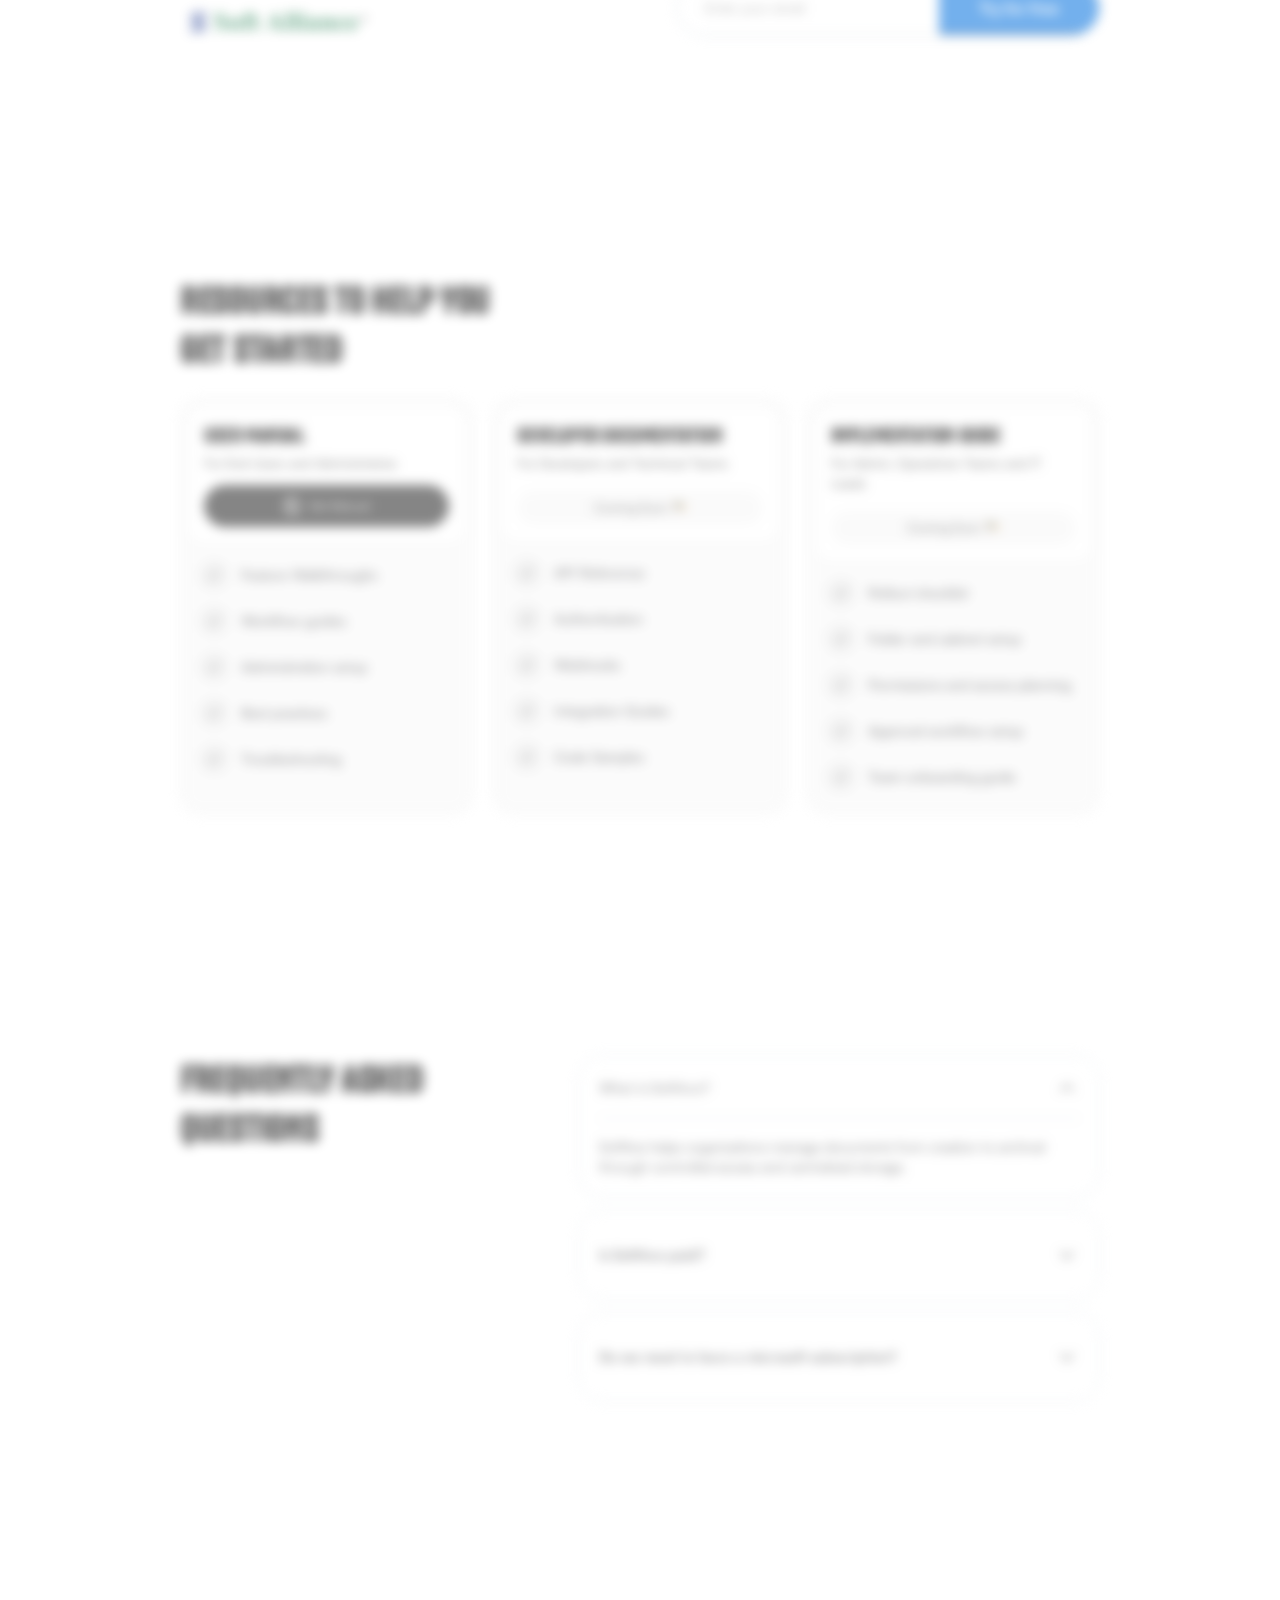
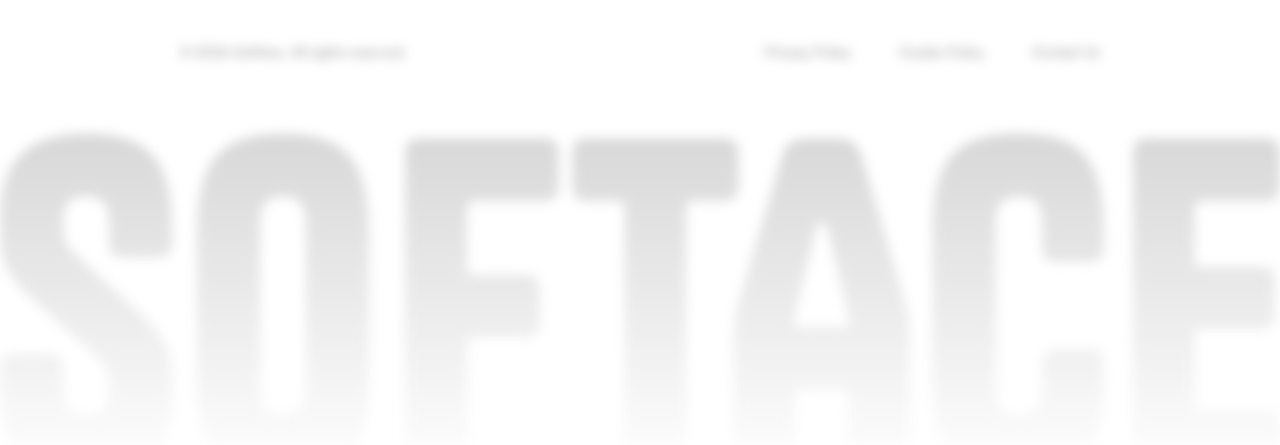
==== commit b4723e11: "cookie and privacy policy" ====
--- a/index.html
+++ b/index.html
@@ -555,6 +555,7 @@
 
           <div class="footer-links">
             <a href="privacy-policy.html">Privacy Policy</a>
+            <a href="cookie-policy.html">Cookie Policy</a>
             <a href="contact.html">Contact Us</a>
           </div>
         </div>
--- a/css/style.css
+++ b/css/style.css
@@ -2212,9 +2212,12 @@
     border-radius: 32px;
   }
 
+  .policy-hero-logo {
+    margin-bottom: 64px;
+  }
+
   .policy-hero-logo img {
     width: 58px;
-    margin-bottom: 64px;
   }
 
   .policy-hero h1 {
@@ -2299,9 +2302,12 @@
     border-radius: 28px;
   }
 
+  .policy-hero-logo {
+    margin-bottom: 48px;
+  }
+
   .policy-hero-logo img {
     width: 52px;
-    margin-bottom: 48px;
   }
 
   .policy-hero-content {
@@ -2415,4 +2421,132 @@
 
 .policy-reveal-4 {
   --reveal-delay: 0.55s;
-}+}
+
+/* ========================================
+   POLICY LINKS
+======================================== */
+
+.policy-content-section a,
+.policy-contact a {
+  color: var(--primary-blue);
+  text-decoration: underline;
+  text-underline-offset: 3px;
+
+  overflow-wrap: anywhere;
+
+  transition: opacity 0.2s ease;
+}
+
+.policy-content-section a:hover,
+.policy-contact a:hover {
+  opacity: 0.75;
+}
+
+.policy-content-section strong {
+  font-weight: 700;
+  color: var(--gray50);
+}
+
+/* ========================================
+   COOKIE POLICY TABLE
+======================================== */
+
+.policy-table-wrap {
+  width: 100%;
+  margin: 24px 0;
+
+  border: 1px solid var(--gray10);
+  border-radius: 12px;
+
+  overflow-x: auto;
+  -webkit-overflow-scrolling: touch;
+}
+
+.policy-table {
+  width: 100%;
+  min-width: 600px;
+
+  border-collapse: collapse;
+  border-spacing: 0;
+
+  font-family: "Satoshi", Arial, sans-serif;
+  text-align: left;
+}
+
+.policy-table thead {
+  background: #f6f6f6;
+}
+
+.policy-table th {
+  padding: 16px;
+
+  border-bottom: 1px solid var(--gray10);
+
+  font-size: 12px;
+  line-height: 18px;
+  font-weight: 700;
+
+  color: var(--gray50);
+}
+
+.policy-table td {
+  padding: 16px;
+
+  border-bottom: 1px solid var(--gray10);
+
+  font-size: 13px;
+  line-height: 21px;
+  font-weight: 400;
+
+  color: var(--gray40);
+  vertical-align: top;
+}
+
+.policy-table tbody tr:last-child td {
+  border-bottom: none;
+}
+
+.policy-table tbody tr {
+  transition: background-color 0.2s ease;
+}
+
+.policy-table tbody tr:hover {
+  background: #fafafa;
+}
+
+/* ========================================
+   COOKIE POLICY — TABLET
+======================================== */
+
+@media (max-width: 1024px) {
+  .policy-table-wrap {
+    margin: 22px 0;
+  }
+}
+
+/* ========================================
+   COOKIE POLICY — MOBILE
+======================================== */
+
+@media (max-width: 768px) {
+  .policy-table-wrap {
+    margin: 20px 0;
+    border-radius: 10px;
+  }
+
+  .policy-table th,
+  .policy-table td {
+    padding: 14px;
+  }
+
+  .policy-table th {
+    font-size: 12px;
+    line-height: 18px;
+  }
+
+  .policy-table td {
+    font-size: 13px;
+    line-height: 21px;
+  }
+}
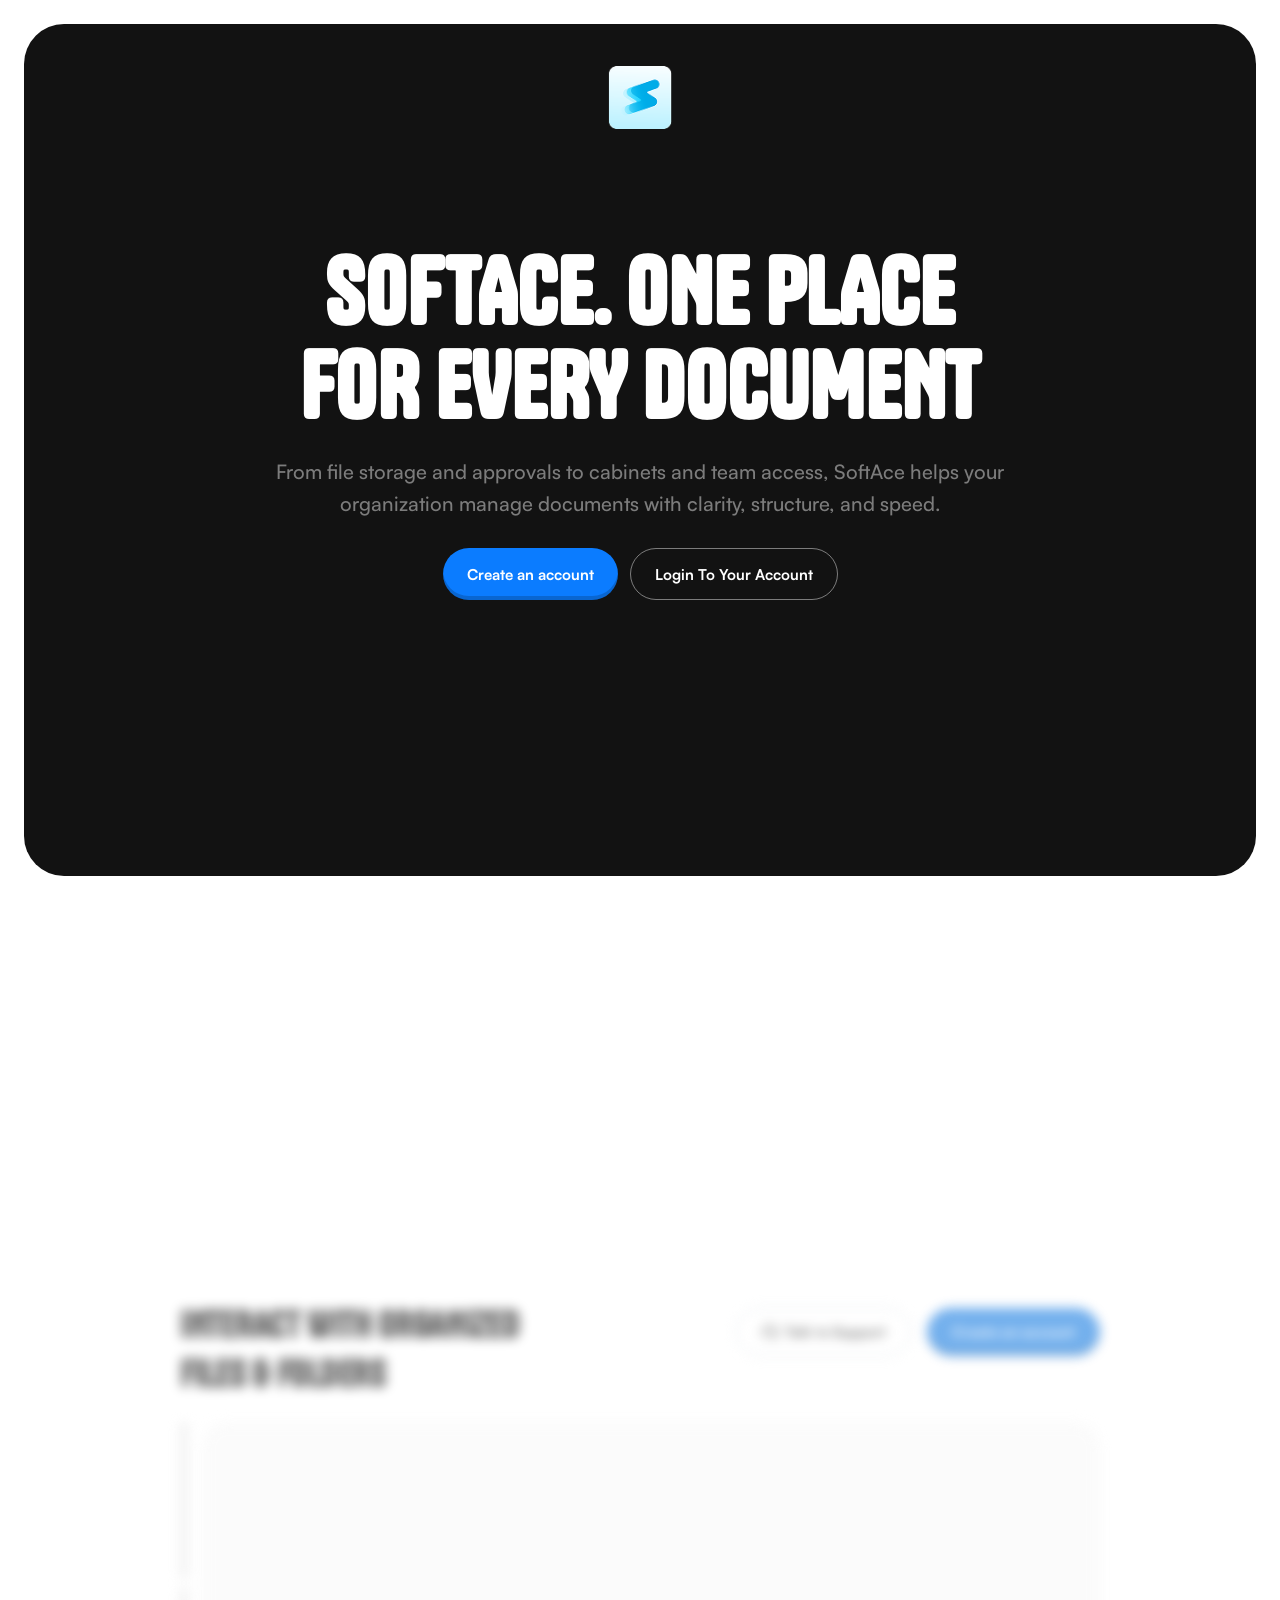
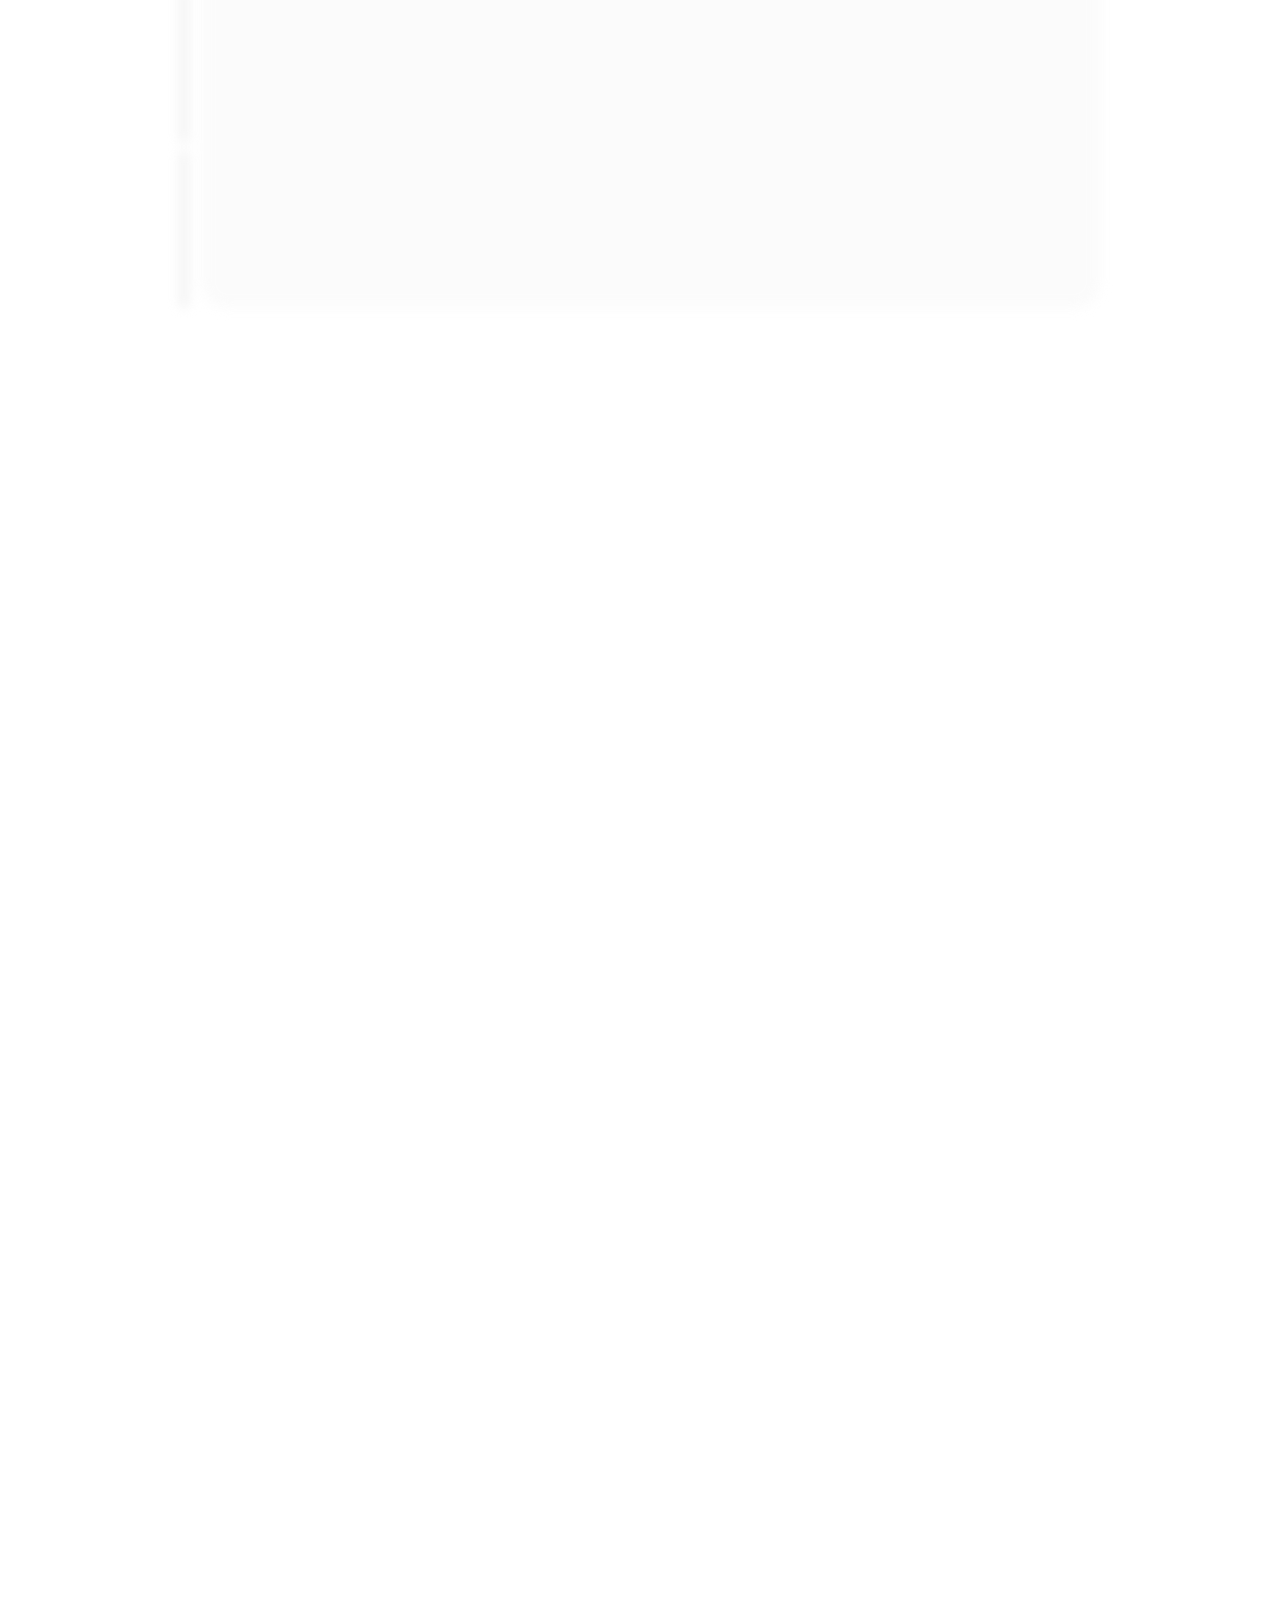
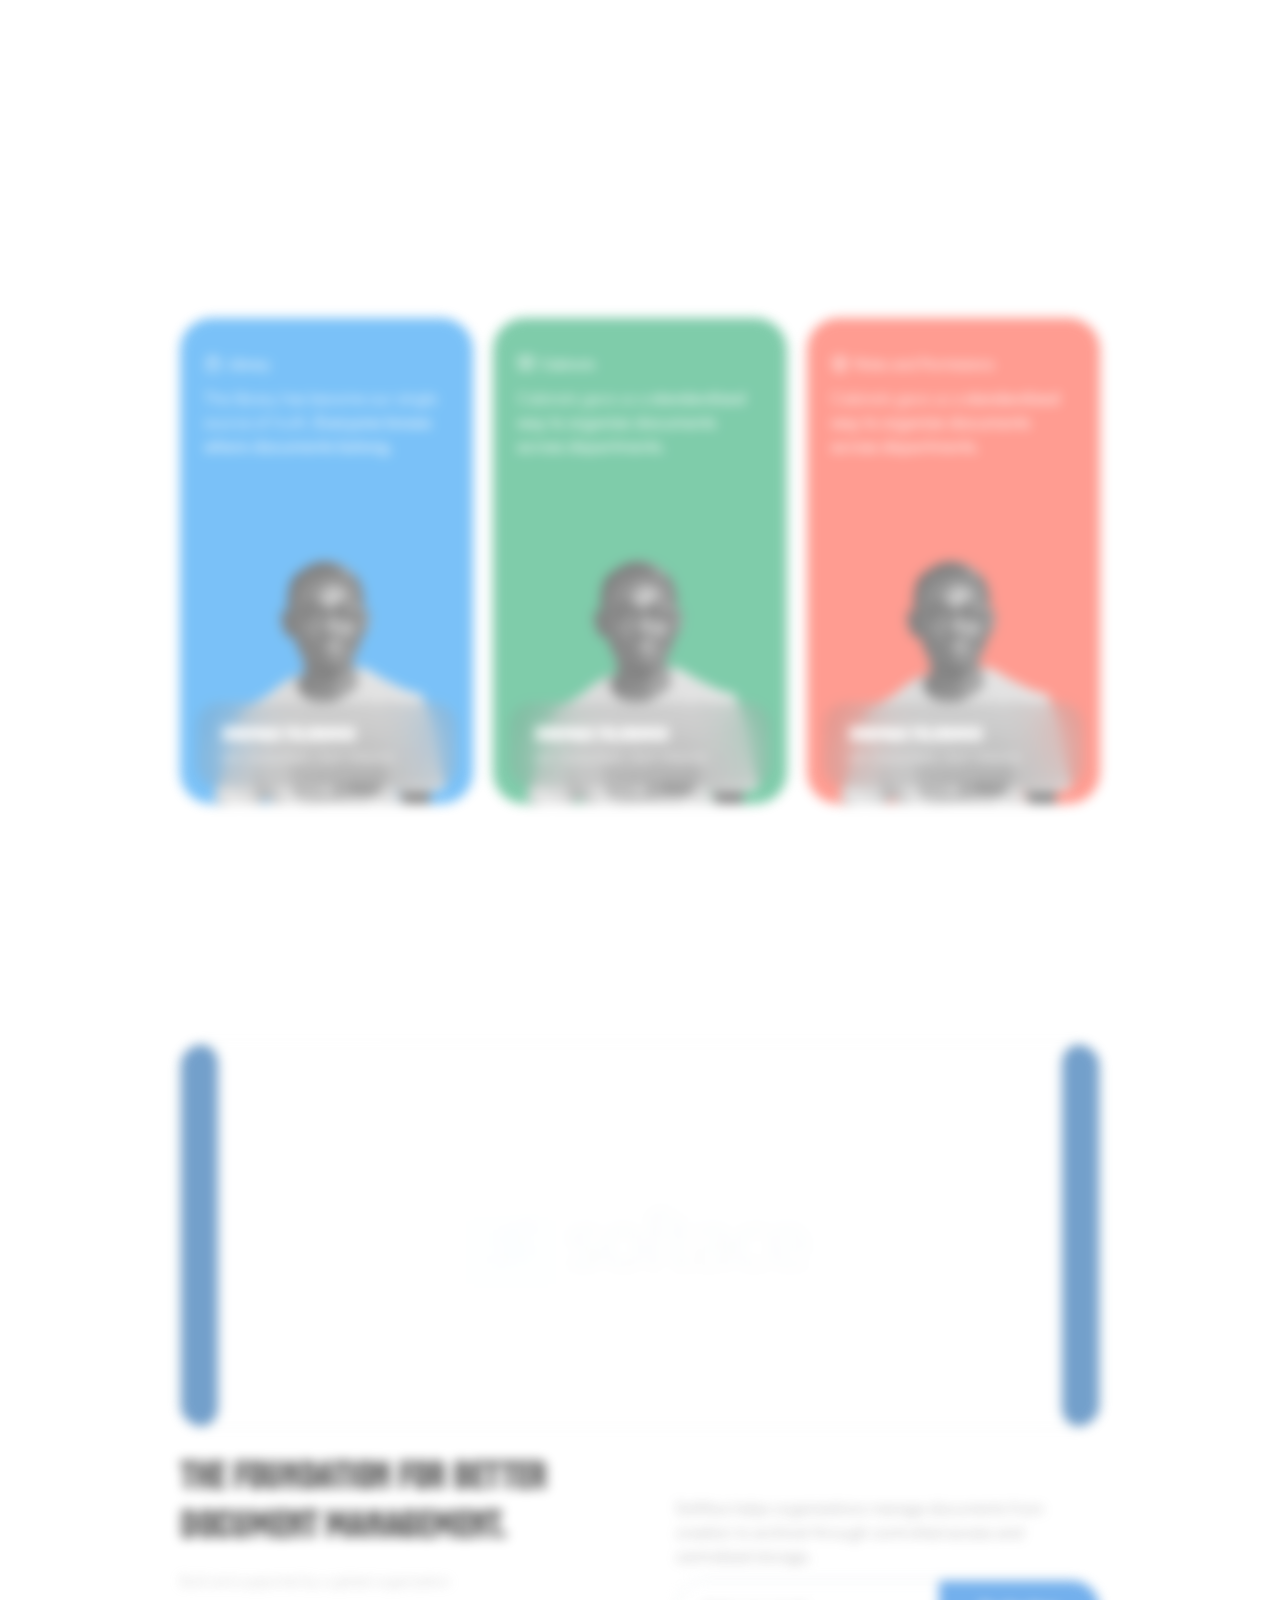
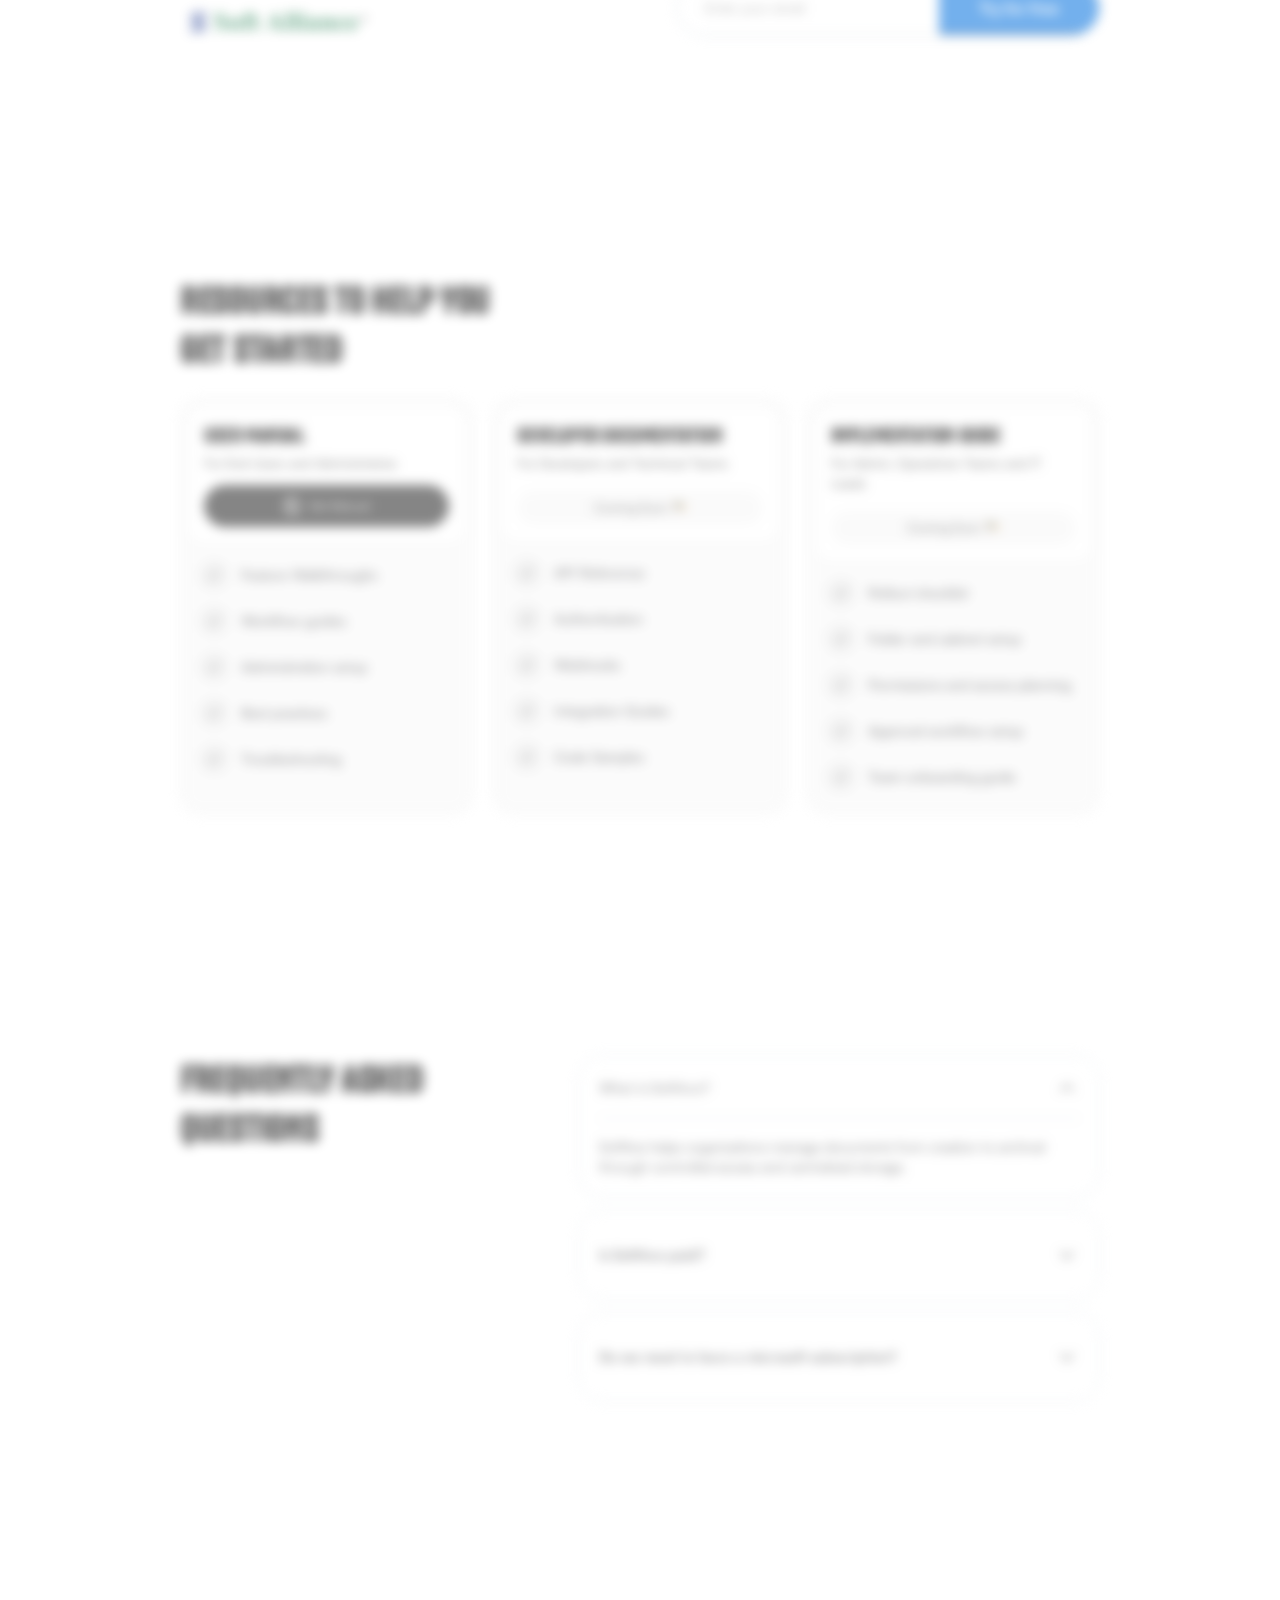
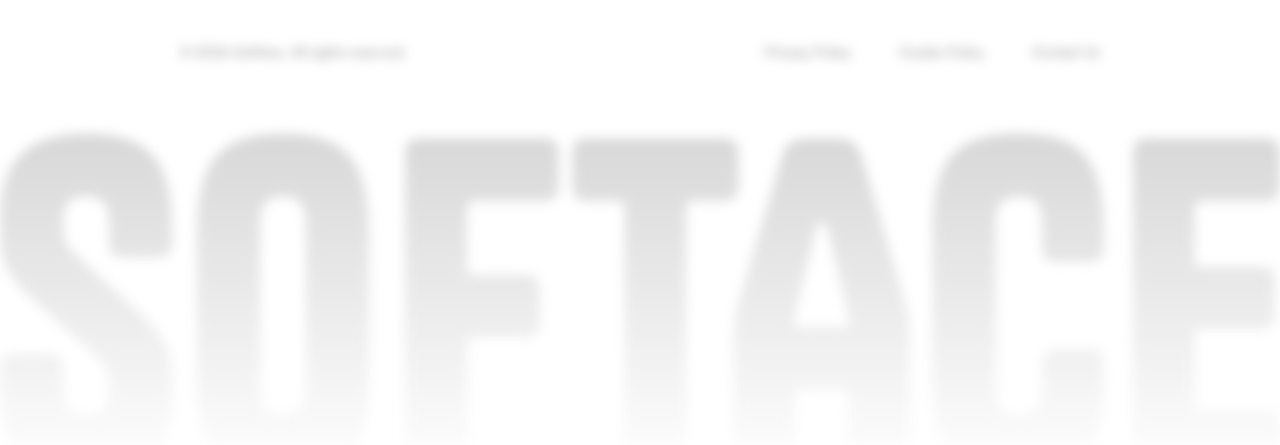
==== commit df6797de: "policy and hero section update" ====
--- a/index.html
+++ b/index.html
@@ -83,8 +83,8 @@
 
           <div class="hero-content-v2 hero-reveal-up hero-reveal-delay-1">
             <h1>
-              RUN EVERY DOCUMENT<br />
-              WORKFLOW IN ONE PLACE
+              SOFTACE. ONE PLACE<br />
+              FOR EVERY DOCUMENT
             </h1>
 
             <p class="hero-reveal hero-reveal-up hero-reveal-delay-2">
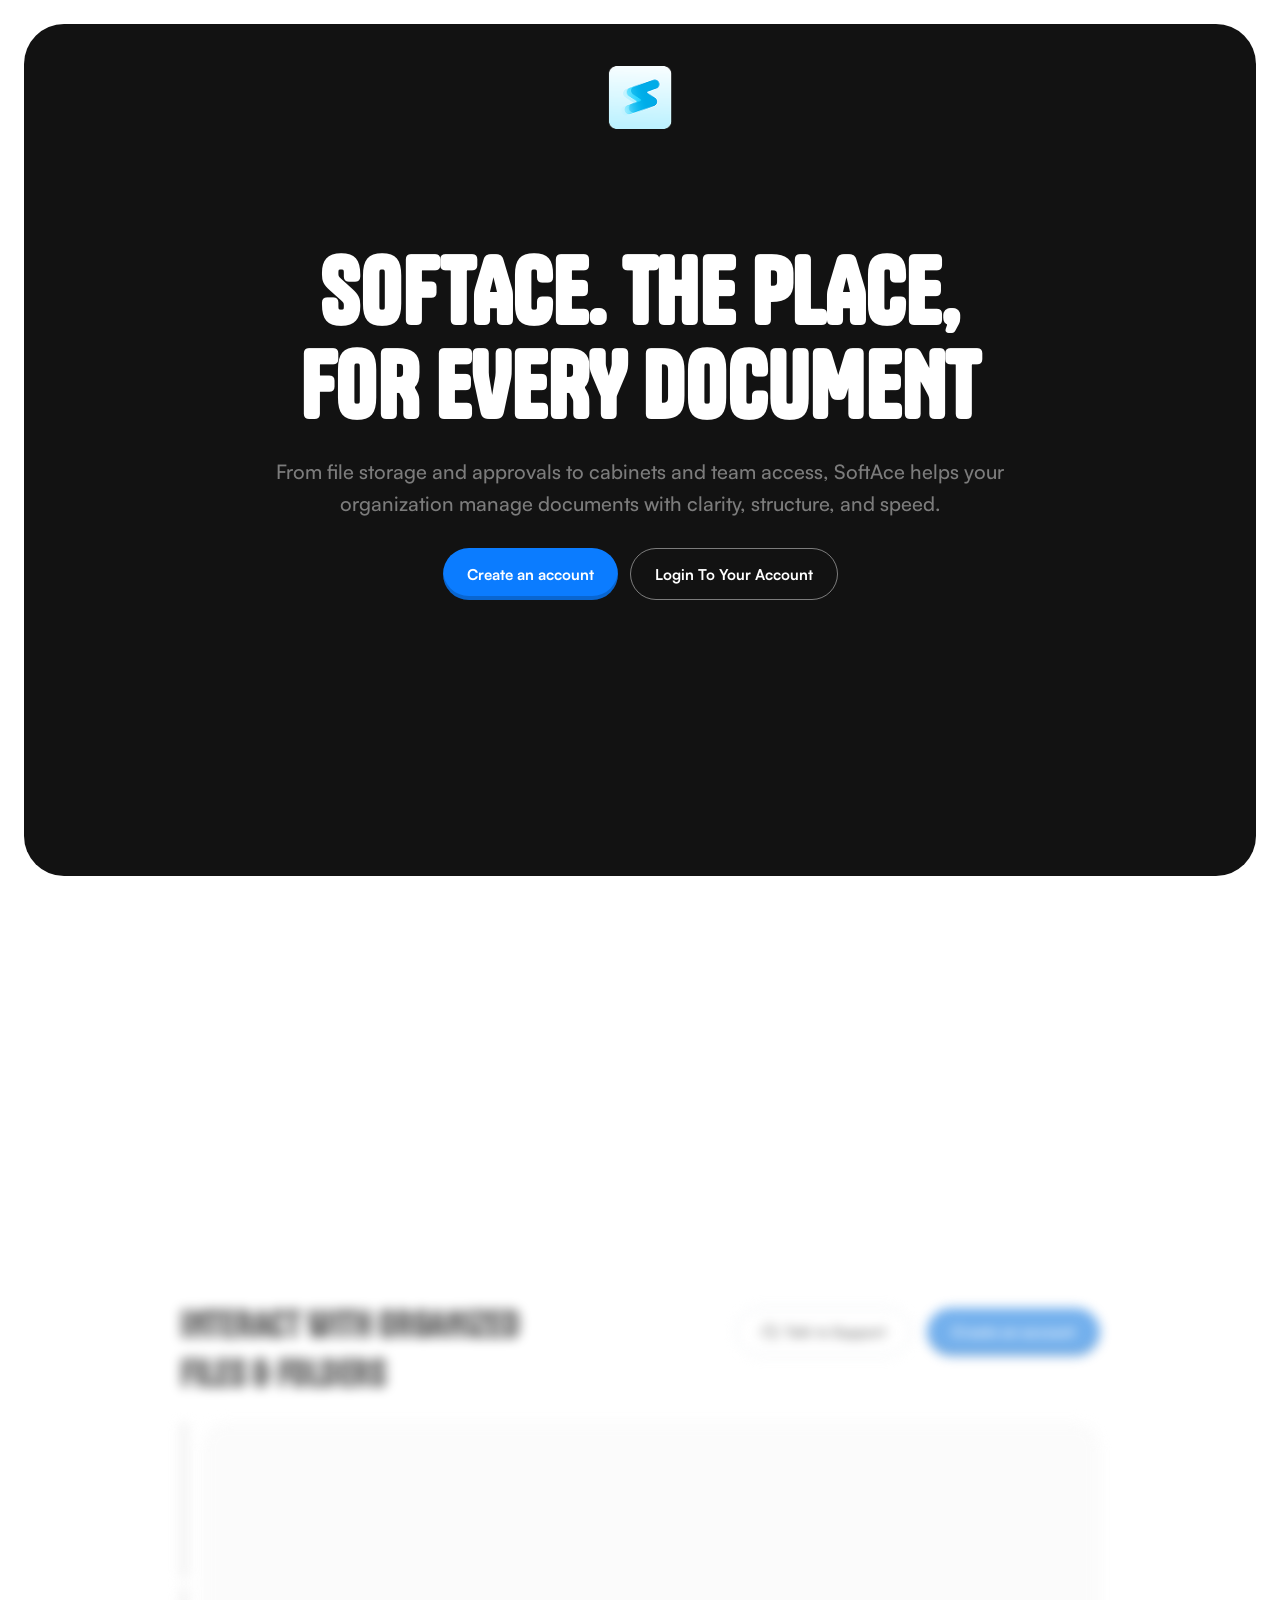
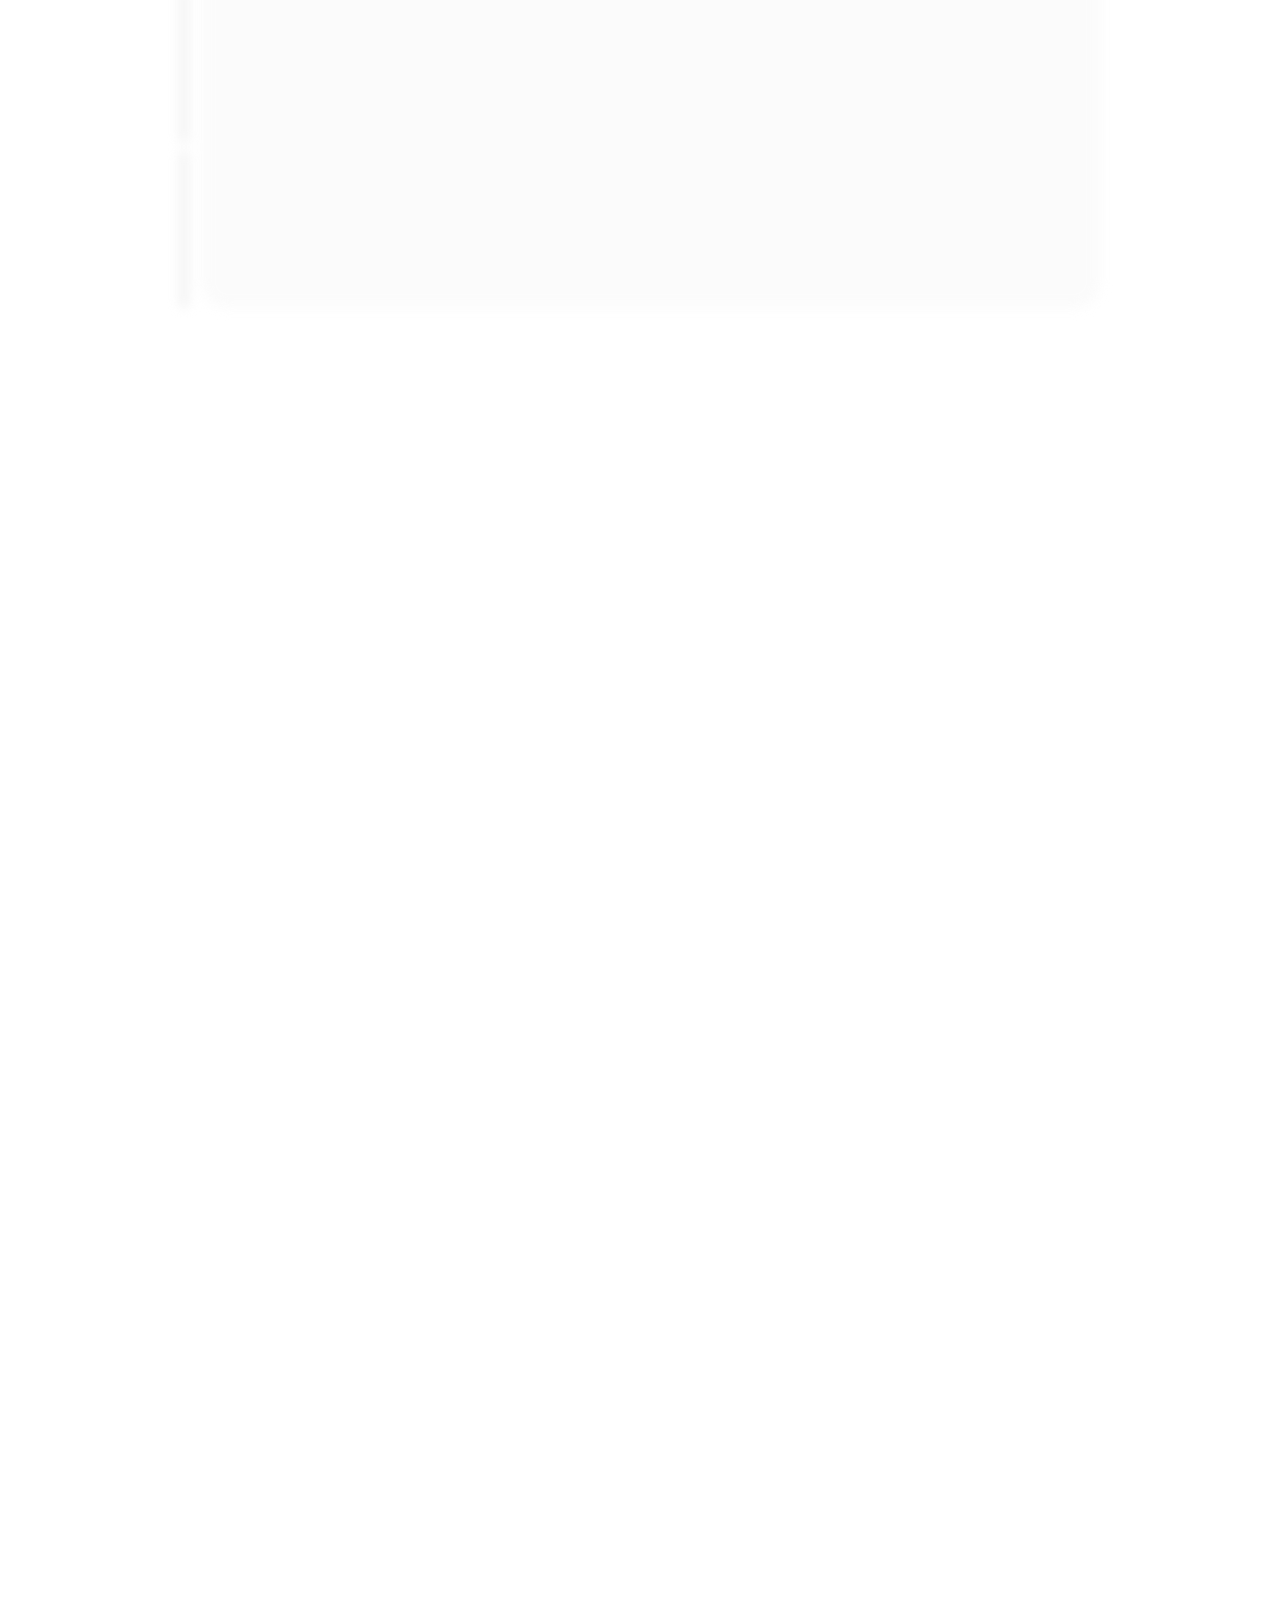
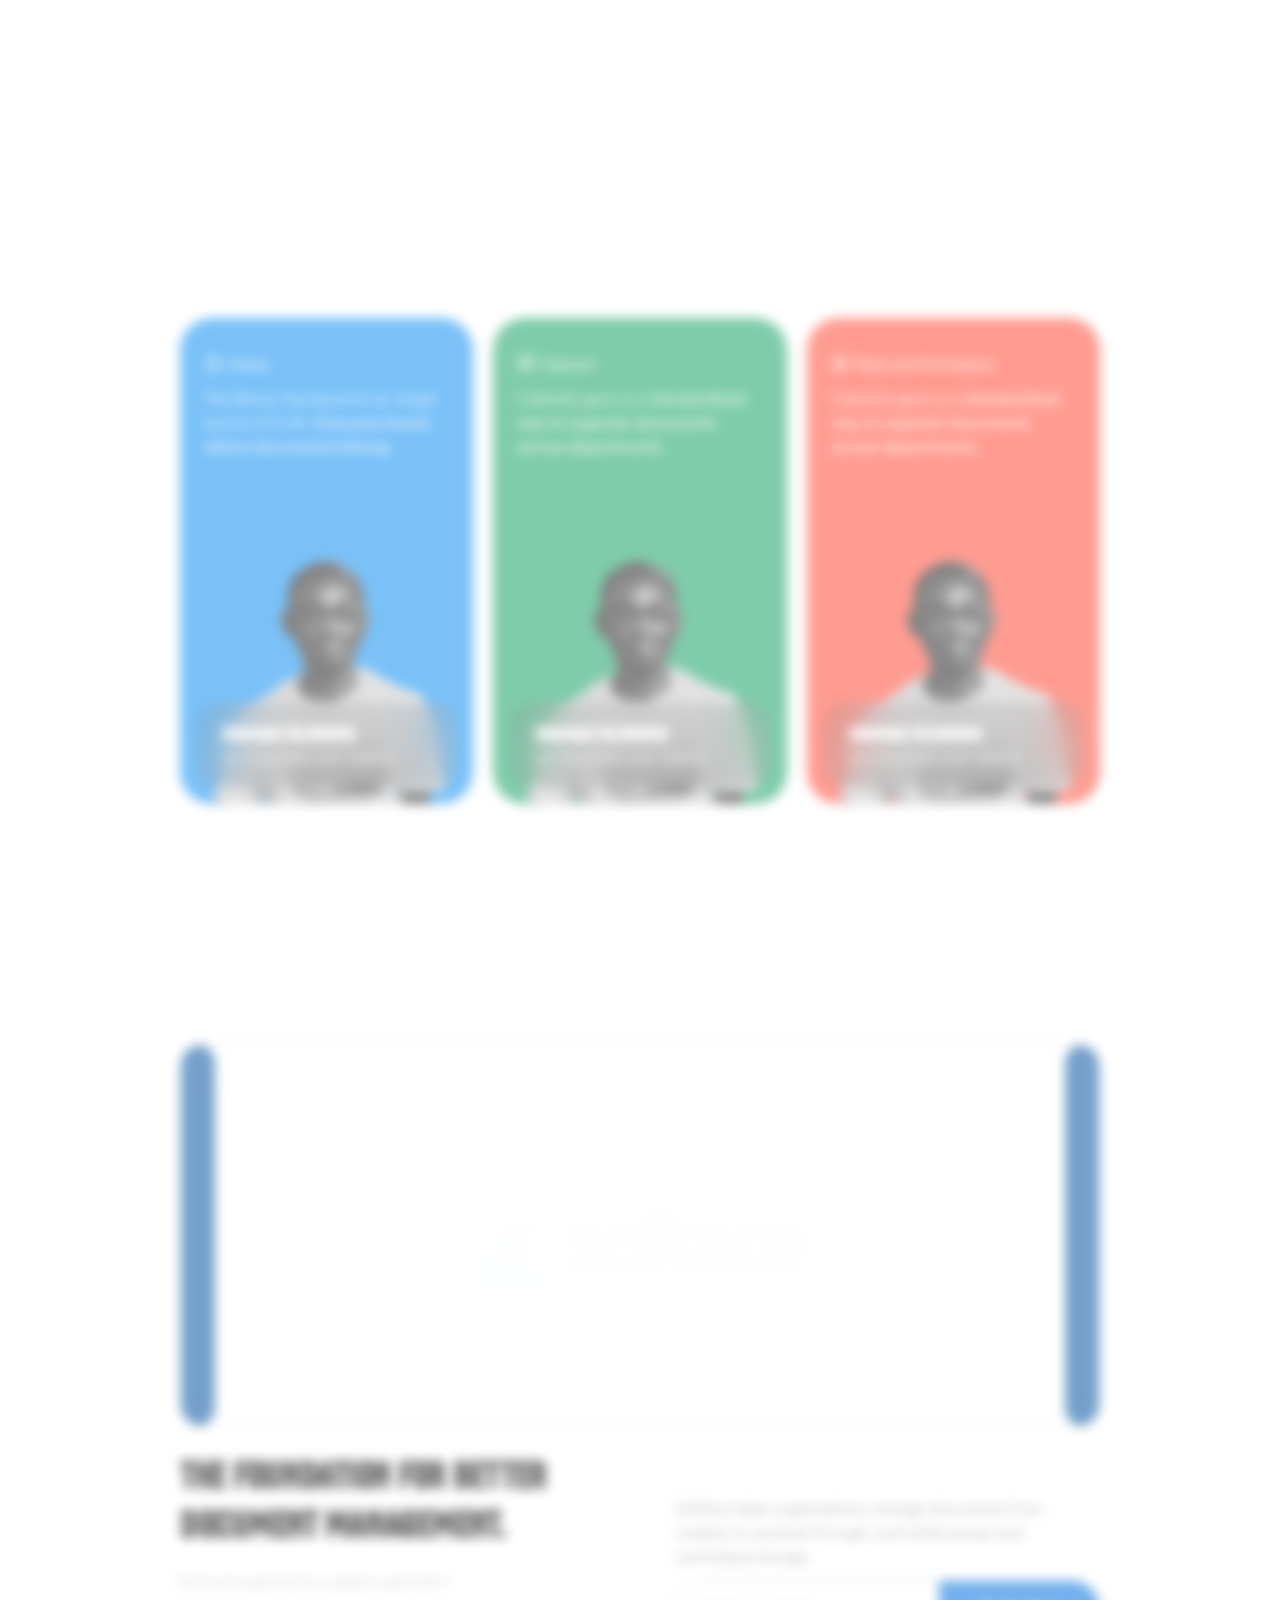
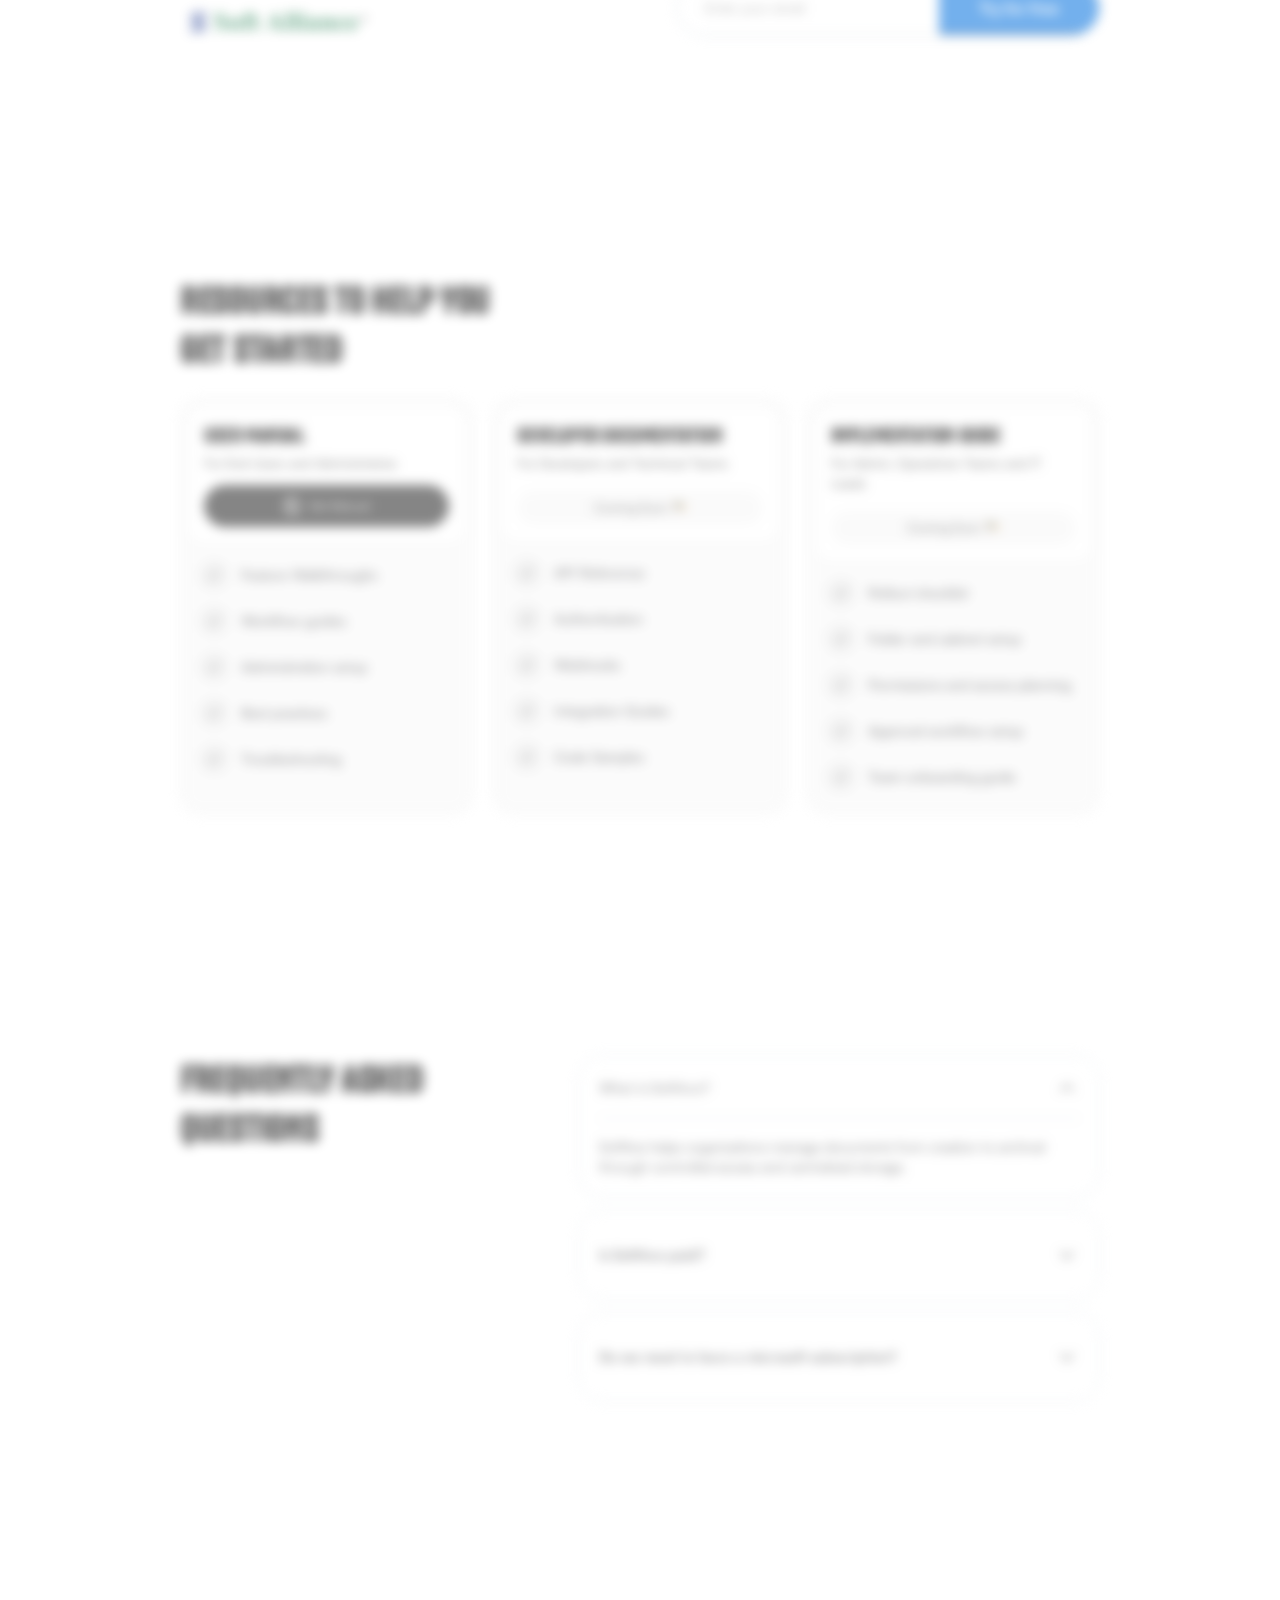
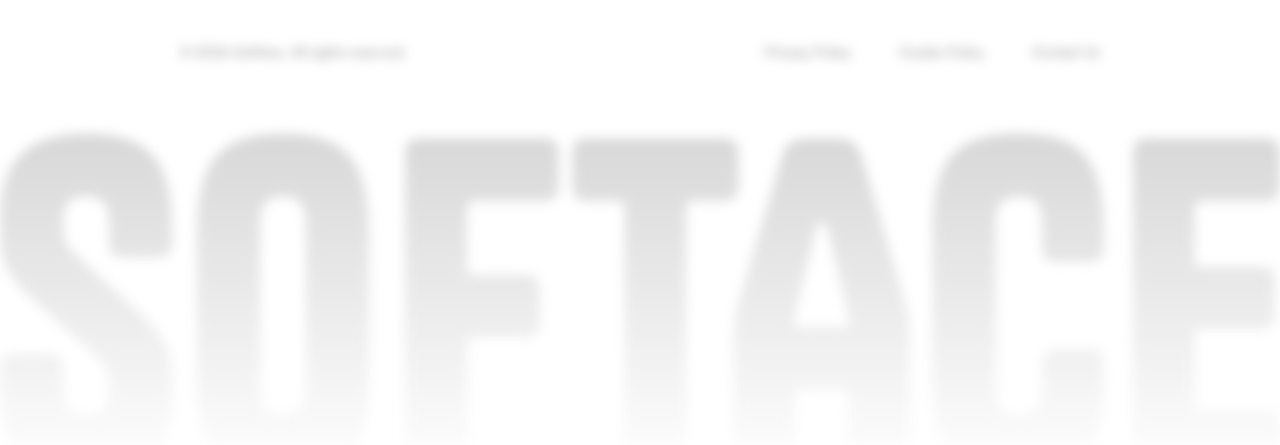
==== commit 87a8099d: "hero text update" ====
--- a/index.html
+++ b/index.html
@@ -83,7 +83,7 @@
 
           <div class="hero-content-v2 hero-reveal-up hero-reveal-delay-1">
             <h1>
-              SOFTACE. ONE PLACE<br />
+              SOFTACE. THE PLACE,<br />
               FOR EVERY DOCUMENT
             </h1>
 
